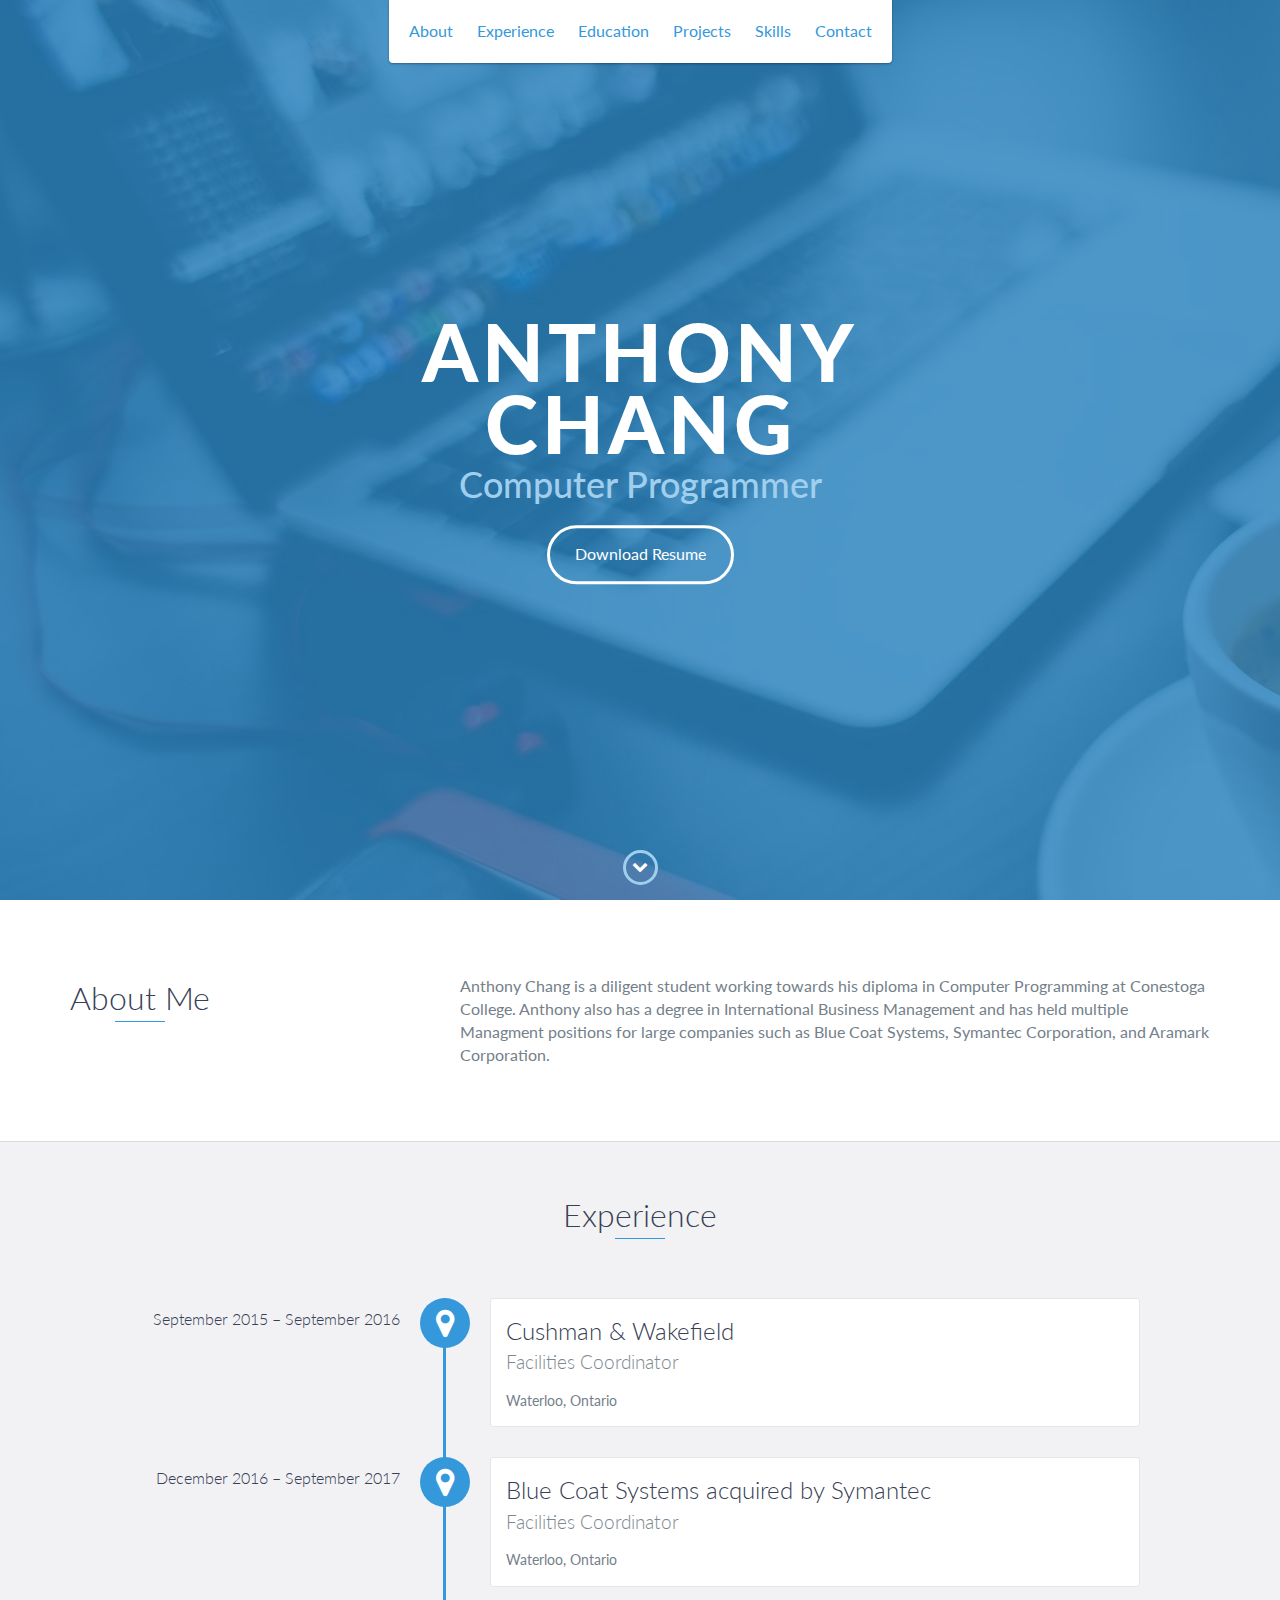
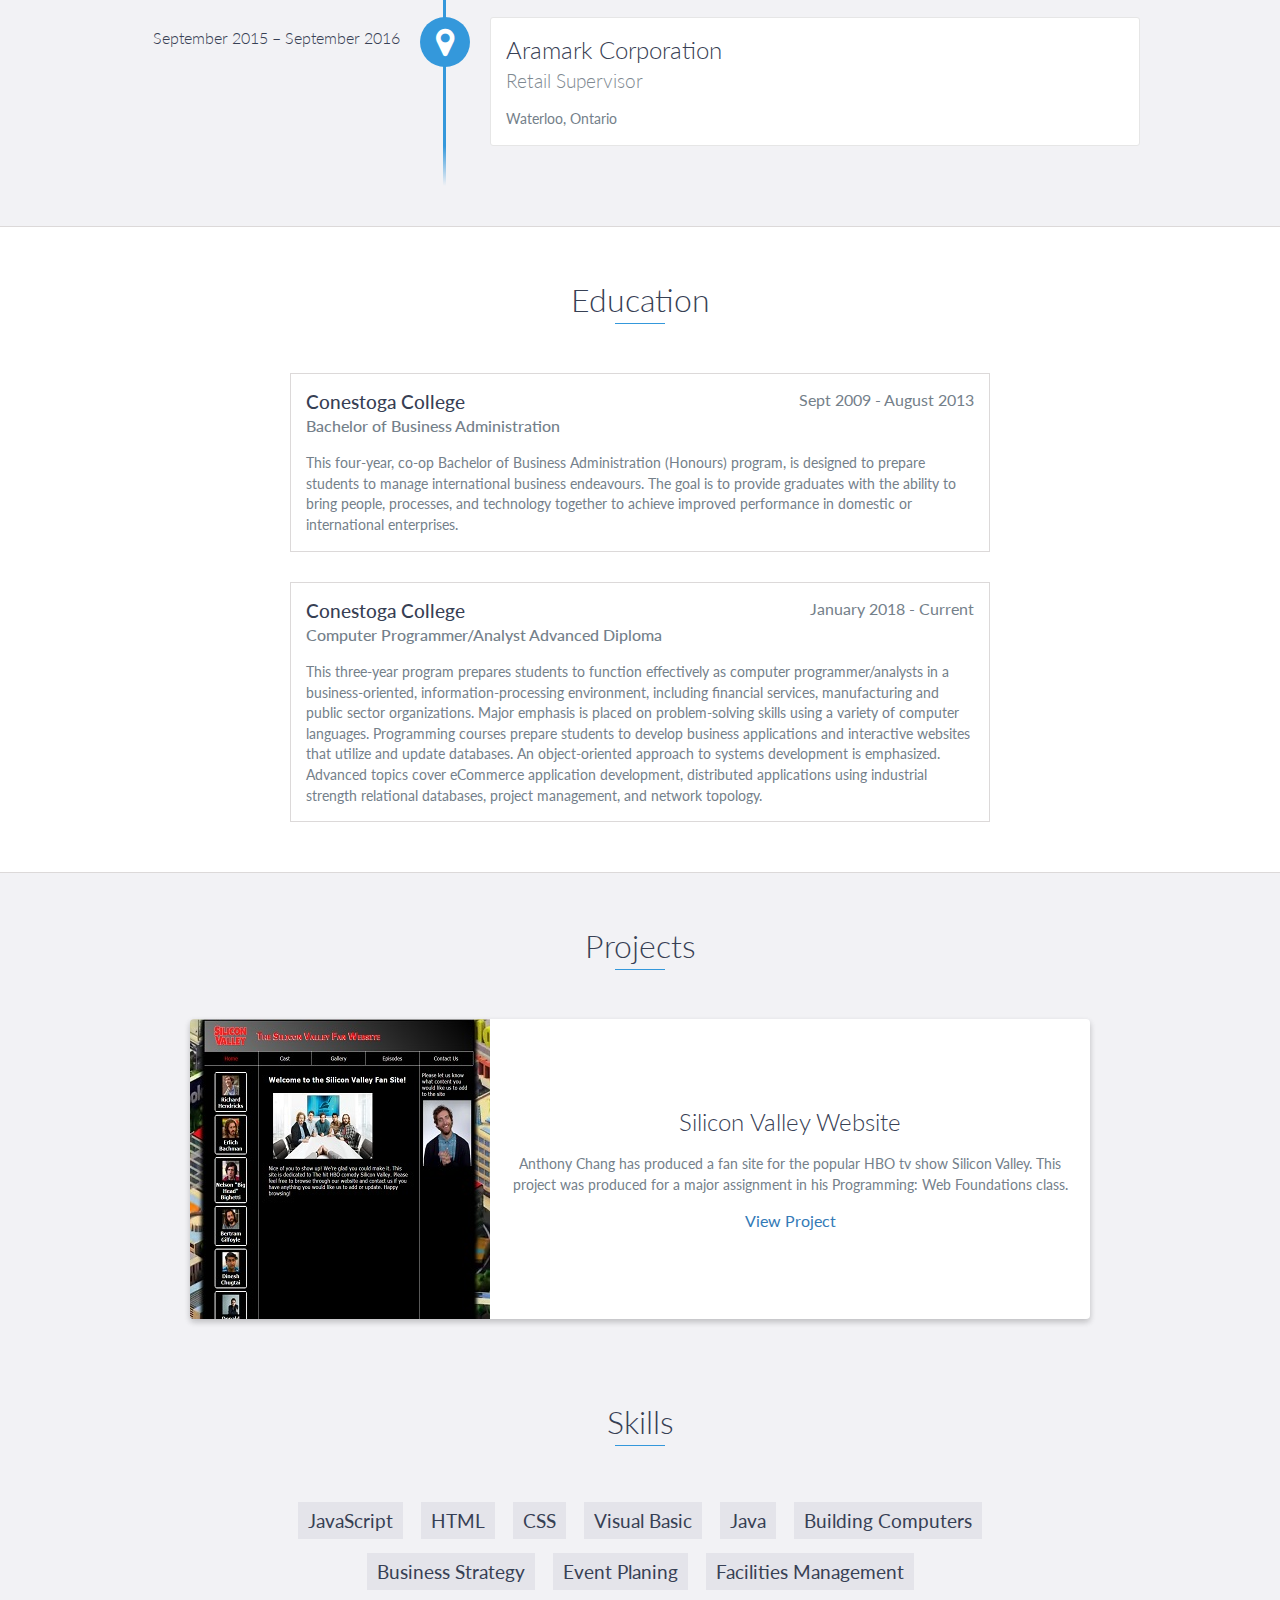
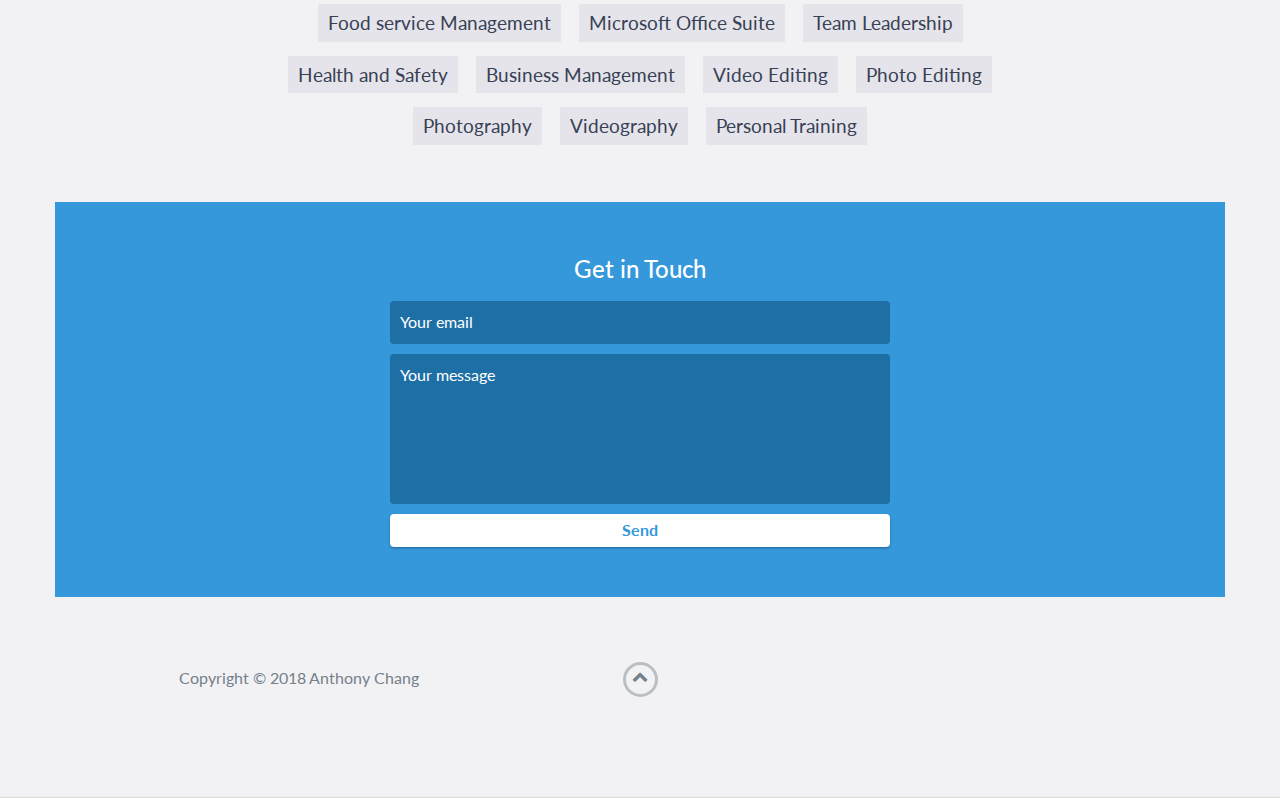
==== index.html @ 5339e697 "Update index.html" ====
<!DOCTYPE html>
<html class="no-js" lang="en">

<head>
    <meta charset="utf-8">
    <meta http-equiv="X-UA-Compatible" content="IE=edge">
    <meta name="viewport" content="width=device-width, initial-scale=1">
    <title>My Portfolio</title>
	<link rel="shortcut icon" href="favicon.ico" type="image/x-icon">
	<link rel="icon" href="favicon.ico" type="image/x-icon">
    <link href="https://fonts.googleapis.com/css?family=Lato:300,400,700,900" rel="stylesheet">
    <link rel="stylesheet" href="libs/font-awesome/css/font-awesome.min.css">
    <link href="css/bootstrap.min.css" rel="stylesheet">
    <link href="css/styles.css" rel="stylesheet">
</head>

<body>
    <div id="mobile-menu-open" class="shadow-large">
        <i class="fa fa-bars" aria-hidden="true"></i>
    </div>
    <!-- End #mobile-menu-toggle -->
    <header>
        <div id="mobile-menu-close">
            <span>Close</span> <i class="fa fa-times" aria-hidden="true"></i>
        </div>
        <ul id="menu" class="shadow">
            <li>
                <a href="#about">About</a>
            </li>
            <li>
                <a href="#experience">Experience</a>
            </li>
            <li>
                <a href="#education">Education</a>
            </li>
			<li>
                <a href="#projects">Projects</a>
            </li>
            <li>
                <a href="#skills">Skills</a>
            </li>
            <li>
                <a href="#contact">Contact</a>
            </li>
        </ul>
    </header>
    <!-- End header -->

    <div id="lead">
        <div id="lead-content">
            <h1>Anthony Chang</h1>
            <h2>Computer Programmer</h2>
            <a href="AnthonyChangResume.docx" class="btn-rounded-white">Download Resume</a>
        </div>
        <!-- End #lead-content -->

        <div id="lead-overlay"></div>

        <div id="lead-down">
            <span>
                <i class="fa fa-chevron-down" aria-hidden="true"></i>
            </span>
        </div>
        <!-- End #lead-down -->
    </div>
    <!-- End #lead -->

    <div id="about">
        <div class="container">
            <div class="row">
                <div class="col-md-4">
                    <h2 class="heading">About Me</h2>
                </div>
                <div class="col-md-8">
                    <p>
                        Anthony Chang is a diligent student working towards his diploma in Computer Programming at Conestoga College.  
						Anthony also has a degree in International Business Management and has held multiple Managment positions for large companies such as Blue Coat Systems, Symantec Corporation, and Aramark Corporation.
                    </p>
                </div>
            </div>
        </div>
    </div>
    <!-- End #about -->

    <div id="experience" class="background-alt">
        <h2 class="heading">Experience</h2>
        <div id="experience-timeline">
            <div data-date="September 2015 – September 2016">
                <h3>Cushman &amp; Wakefield</h3>
                <h4>Facilities Coordinator</h4>
                <p>
					Waterloo, Ontario                
				</p>
            </div>

            <div data-date="December 2016 – September 2017">
                <h3>Blue Coat Systems acquired by Symantec</h3>
                <h4>Facilities Coordinator</h4>
                <p>
                    Waterloo, Ontario
                </p>
            </div>

            <div data-date="September 2015 – September 2016">
                <h3>Aramark Corporation</h3>
                <h4>Retail Supervisor</h4>
                <p>
					Waterloo, Ontario
                </p>
            </div>
        </div>
    </div>
    <!-- End #experience -->

	
    <div id="education">
        <h2 class="heading">Education</h2>
        <div class="education-block">
            <h3>Conestoga College</h3>
            <span class="education-date">Sept 2009 - August 2013</span>
            <h4>Bachelor of Business Administration</h4>
            <p>
				This four-year, co-op Bachelor of Business Administration (Honours) program, is designed to prepare students to manage international business endeavours. The goal is to provide graduates with the ability to bring people, processes, and technology together to achieve improved performance in domestic or international enterprises.
            </p>
        </div>
        <!-- End .education-block -->

        <div class="education-block">
            <h3>Conestoga College</h3>
            <span class="education-date">January 2018 - Current</span>
            <h4>Computer Programmer/Analyst Advanced Diploma</h4>
            <p>
				This three-year program prepares students to function effectively as computer programmer/analysts in a business-oriented, information-processing environment, including financial services, manufacturing and public sector organizations. Major emphasis is placed on problem-solving skills using a variety of computer languages. Programming courses prepare students to develop business applications and interactive websites that utilize and update databases. An object-oriented approach to systems development is emphasized. Advanced topics cover eCommerce application development, distributed applications using industrial strength relational databases, project management, and network topology.
            </p>
        </div>
        <!-- End .education-block -->
    </div>
    <!-- End #education -->
	
	<div id="projects" class="background-alt">
	<h2 class="heading">Projects</h2>
	<div class="container">
		<div class="row">
			<div class="project shadow-large">
				<div class="project-image">
					<img src="images/project.jpg" />
				</div>
				<!-- End .project-image -->
				<div class="project-info">
					<h3>Silicon Valley Website</h3>
					<p>
						Anthony Chang has produced a fan site for the popular HBO tv show Silicon Valley. This project was produced for a major assignment in his Programming: Web Foundations class.
					</p>
					<a href="anthonyChangA2/index.html">View Project</a>
				</div>
				<!-- End .project-info -->
			</div>
			<!-- End .project -->


    <div id="skills">
        <h2 class="heading">Skills</h2>
        <ul>
            <li>JavaScript</li>
            <li>HTML</li>
            <li>CSS</li>
            <li>Visual Basic</li>
            <li>Java</li>
            <li>Building Computers</li>
			<li>Business Strategy</li>
			<li>Event Planing</li>
			<li>Facilities Management</li>
			<li>Food service Management</li>
			<li>Microsoft Office Suite</li>
			<li>Team Leadership</li>
			<li>Health and Safety</li>
			<li>Business Management</li>
			<li>Video Editing</li>
			<li>Photo Editing</li>
			<li>Photography</li>
			<li>Videography</li>
			<li>Personal Training</li>
        </ul>
    </div>
    <!-- End #skills -->

    <div id="contact">
        <h2>Get in Touch</h2>
        <div id="contact-form">
            <form method="POST" action="mailto:Mr.Anthony.Chang@gmail.com">
                <input type="hidden" name="_subject" value="Contact request from personal website" />
                <input type="email" name="_replyto" placeholder="Your email" required>
                <textarea name="message" placeholder="Your message" required></textarea>
                <button type="submit">Send</button>
            </form>
        </div>
        <!-- End #contact-form -->
    </div>
    <!-- End #contact -->

    <footer>
        <div class="container">
            <div class="row">
                <div class="col-sm-5 copyright">
                    <p>
                        Copyright &copy; 2018 Anthony Chang
                    </p>
                </div>
                <div class="col-sm-2 top">
                    <span id="to-top">
                        <i class="fa fa-chevron-up" aria-hidden="true"></i>
                    </span>
                </div>
            </div>
        </div>
    </footer>
    <!-- End footer -->

    <script src="https://ajax.googleapis.com/ajax/libs/jquery/1.12.4/jquery.min.js"></script>
    <script src="js/scripts.min.js"></script>
</body>

</html>
---- css/styles.css ----
/*!
    Title: Dev Portfolio Template
    Version: 1.2.1
    Last Change: 08/28/2017
    Author: Ryan Fitzgerald
    Repo: https://github.com/RyanFitzgerald/devportfolio-template
    Issues: https://github.com/RyanFitzgerald/devportfolio-template/issues

    Description: This file contains all the styles associated with the page
    that don't come from third party libraries. This file gets compiled using
    Gulp and send to the /css folder which is then loaded on the page.
*/body{font-family:'Lato', sans-serif;font-size:16px}body.active{overflow:hidden;z-index:-1}.no-js #experience-timeline>div{background:#fff;padding:10px;margin-bottom:10px;border:1px solid #dcd9d9}.no-js #experience-timeline>div h3{font-size:1.5em;font-weight:300;color:#374054;display:inline-block;margin:0}.no-js #experience-timeline>div h4{font-size:1.2em;font-weight:300;color:#7e8890;margin:0 0 15px 0}.no-js #experience-timeline>div p{color:#74808a;font-size:0.9em;margin:0}.no-js #experience-timeline:before,.no-js #experience-timeline:after{content:none}@keyframes dropHeader{0%{transform:translateY(-100%)}100%{transform:translateY(0)}}header{position:absolute;top:0;left:0;right:0;text-align:center;z-index:10;animation-name:dropHeader;animation-iteration-count:1;animation-timing-function:ease;animation-duration:0.75s}header ul{display:inline-block;background:#fff;text-align:center;padding:10px;margin:0;border-bottom-right-radius:4px;border-bottom-left-radius:4px}header li{display:inline-block}header a{display:block;color:#3498db;padding:10px}header a:hover{color:#217dbb;text-decoration:none;background:#eee;border-radius:4px}header a:focus{color:#3498db;text-decoration:none}header.active{display:block}header.sticky{position:fixed;z-index:999}#menu.active{display:block}#mobile-menu-open{display:none;cursor:pointer;position:fixed;right:15px;top:10px;color:#3498db;font-size:1.5em;z-index:20;padding:0 7px;border-radius:4px;background:#fff}#mobile-menu-close{display:none;text-align:right;width:100%;background:#fff;font-size:1.5em;padding-right:15px;padding-top:10px;cursor:pointer;color:#3498db}#mobile-menu-close span{font-size:0.5em;text-transform:uppercase}#mobile-menu-close i{vertical-align:middle}footer{padding:50px 0}.copyright{padding-top:20px}.copyright p{margin:0;color:#74808a}.top{text-align:center}.top span{cursor:pointer;display:block;margin:15px auto 0 auto;width:35px;height:35px;border-radius:50%;border:3px solid #b9bfc4;text-align:center}.top i{color:#74808a}.social{text-align:right}.social ul{margin:5px 0 0 0;padding:0}.social li{display:inline-block;font-size:1.25em;list-style:none}.social a{display:block;color:#74808a;padding:10px}.social a:hover{color:#3498db}.btn-rounded-white{display:inline-block;color:#fff;padding:15px 25px;border:3px solid #fff;border-radius:30px;transition:.5s ease all}.btn-rounded-white:hover{color:#3498db;background:#fff;text-decoration:none}.shadow{box-shadow:0 1px 3px rgba(0,0,0,0.12),0 1px 2px rgba(0,0,0,0.24)}.shadow-large{box-shadow:0 3px 6px rgba(0,0,0,0.08),0 3px 6px rgba(0,0,0,0.15)}.heading{position:relative;display:inline-block;font-size:2em;font-weight:300;margin:0 0 30px 0}.heading:after{position:absolute;content:'';top:100%;height:1px;width:50px;left:0;right:0;margin:0 auto;background:#3498db}.background-alt{background:#f2f2f5}#lead{position:relative;height:100vh;min-height:500px;max-height:1080px;background:url(../images/lead-bg.jpg);background-size:cover;padding:15px;overflow:hidden}#lead-content{position:absolute;z-index:10;top:50%;left:50%;transform:translate(-50%, -50%);text-align:center}#lead-content h1,#lead-content h2{margin:0}#lead-content h1{color:#fff;font-weight:900;font-size:5em;text-transform:uppercase;letter-spacing:0.05em;line-height:0.9em}#lead-content h2{color:#a0cfee;font-weight:500;font-size:2.25em;margin-bottom:15px}#lead-overlay{position:absolute;height:100%;width:100%;top:0;right:0;bottom:0;left:0;background:rgba(33,125,187,0.8);z-index:1}#lead-down{position:absolute;left:0;right:0;width:100%;text-align:center;z-index:10;bottom:15px;color:#fff}#lead-down span{cursor:pointer;display:block;margin:0 auto;width:35px;height:35px;border-radius:50%;border:3px solid #a0cfee;text-align:center}#lead-down i{animation:pulsate 1.5s ease;animation-iteration-count:infinite;padding-top:5px}@keyframes pulsate{0%{transform:scale(1, 1)}50%{transform:scale(1.2, 1.2)}100%{transform:scale(1, 1)}}#about{padding:75px 15px;border-bottom:1px solid #dcd9d9}#about h2{color:#374054}#about p{color:#74808a;margin:0}#experience{padding:50px 15px;text-align:center;border-bottom:1px solid #dcd9d9}#experience h2{color:#374054}#experience-timeline{margin:30px auto 0 auto;position:relative;max-width:1000px}#experience-timeline:before{position:absolute;content:'';top:0;bottom:0;left:303px;right:auto;height:100%;width:3px;background:#3498db;z-index:0}#experience-timeline:after{position:absolute;content:'';width:3px;height:40px;background:#3498db;background:linear-gradient(to bottom, #3498db, rgba(52,152,219,0));top:100%;left:303px}.vtimeline-content{margin-left:350px;background:#fff;border:1px solid #e6e6e6;padding:15px;border-radius:3px;text-align:left}.vtimeline-content h3{font-size:1.5em;font-weight:300;color:#374054;display:inline-block;margin:0}.vtimeline-content h4{font-size:1.2em;font-weight:300;color:#7e8890;margin:0 0 15px 0}.vtimeline-content p{color:#74808a;font-size:0.9em;margin:0}.vtimeline-point{position:relative;display:block;vertical-align:top;margin-bottom:30px}.vtimeline-icon{position:relative;color:#fff;width:50px;height:50px;background:#3498db;border-radius:50%;float:left;z-index:99;margin-left:280px}.vtimeline-icon i{display:block;font-size:2em;margin-top:10px}.vtimeline-date{width:260px;text-align:right;position:absolute;left:0;top:10px;font-weight:300;color:#374054}#education{padding:50px 15px 20px 15px;border-bottom:1px solid #dcd9d9;text-align:center}#education h2{color:#374054;margin-bottom:50px}.education-block{max-width:700px;margin:0 auto 30px auto;padding:15px;border:1px solid #dcd9d9;text-align:left}.education-block h3{font-weight:500;float:left;margin:0;color:#374054}.education-block span{color:#74808a;float:right}.education-block h4{color:#74808a;clear:both;font-weight:500;margin:0 0 15px 0}.education-block p,.education-block ul{margin:0;color:#74808a;font-size:0.9em}.education-block ul{padding:0 0 0 15px}#projects{padding:50px 15px;border-bottom:1px solid #dcd9d9;text-align:center}#projects h2{color:#374054;margin-bottom:50px}.project{position:relative;max-width:900px;margin:0 auto 30px auto;overflow:hidden;background:#fff;border-radius:4px}.project-image{float:left}.project-info{position:absolute;top:50%;transform:translateY(-50%);margin-left:300px;padding:15px}.project-info h3{font-size:1.5em;font-weight:300;color:#374054;margin:0 0 15px 0}.project-info p{color:#74808a;margin:0 0 15px 0;font-size:0.9em}.no-image .project-info{position:relative;margin:0;padding:30px 15px;transform:none}#more-projects{display:none}#skills{padding:50px 15px;text-align:center}#skills h2{color:#374054;margin-bottom:50px}#skills ul{display:block;margin:0 auto;padding:0;max-width:800px}#skills li{display:inline-block;margin:7px;padding:5px 10px;color:#374054;background:#e4e4ea;list-style:none;cursor:default;font-size:1.2em}#contact{padding:50px 15px;background:#3498db;text-align:center}#contact h2{margin:0 0 15px 0;color:#fff;font-weight:500}#contact-form{max-width:500px;margin:0 auto}#contact-form input,#contact-form textarea{display:block;width:100%;padding:10px;border-radius:4px;border:none;margin-bottom:10px;background:#1d6fa5;color:#fff;transition:.5s ease all}#contact-form input::-webkit-input-placeholder,#contact-form textarea::-webkit-input-placeholder{color:#fff}#contact-form input:-moz-placeholder,#contact-form textarea:-moz-placeholder{color:#fff;opacity:1}#contact-form input::-moz-placeholder,#contact-form textarea::-moz-placeholder{color:#fff;opacity:1}#contact-form input:-ms-input-placeholder,#contact-form textarea:-ms-input-placeholder{color:#fff}#contact-form input:focus,#contact-form textarea:focus{outline:none;background:#16527a}#contact-form textarea{height:150px;resize:none}#contact-form button{display:block;width:100%;background:#fff;border-radius:4px;padding:5px 10px;border:none;color:#3498db;font-weight:700;box-shadow:0 1px 3px rgba(0,0,0,0.12),0 1px 2px rgba(0,0,0,0.24);transition:.5s ease all}#contact-form button:hover{box-shadow:0 10px 20px rgba(0,0,0,0.19),0 6px 6px rgba(0,0,0,0.23)}.optional-section{padding:50px 15px;text-align:center;border-top:1px solid #dcd9d9}.optional-section h2{color:#374054}.optional-section-block{max-width:700px;margin:0 auto 30px auto;padding:15px;border:1px solid #dcd9d9;background:#fff;text-align:left}.optional-section-block h3{font-weight:500;margin:0 0 15px 0;color:#374054}.optional-section-block h4{color:#74808a;clear:both;font-weight:500;margin:0 0 15px 0}.optional-section-block p,.optional-section-block ul{margin:0 0 15px 0;color:#74808a;font-size:0.9em}.optional-section-block ul{padding:0 0 0 15px}@media only screen and (max-width: 750px){#experience-timeline:before,#experience-timeline:after{left:23px}.vtimeline-date{width:auto;text-align:left;position:relative;margin-bottom:15px;display:block;margin-left:70px}.vtimeline-icon{margin-left:0}.vtimeline-content{margin-left:70px}}@media only screen and (max-width: 992px){#lead{height:auto;min-height:auto;max-height:auto;padding:100px 15px}#lead-content{position:relative;transform:none;left:auto;top:auto}#lead-content h1{font-size:3em}#lead-content h2{font-size:1.75em}#about{text-align:center}#about p{text-align:left}}@media only screen and (max-width: 768px){header{position:fixed;display:none;z-index:999;animation:none;bottom:0;height:100%}#mobile-menu-open,#mobile-menu-close{display:block}#menu{height:100%;overflow-y:auto;box-shadow:none;border-radius:0;width:100%}#menu li{display:block;margin-bottom:10px}#lead-content h1{font-size:2em}#lead-content h2{font-size:1.3em}#lead-content a{padding:10px 20px}#lead-down{display:none}.education-block h3,.education-block span{float:none}.project-image{display:none}.project-info{position:relative;margin:0;padding:30px 15px;top:auto;transform:none}footer{text-align:center}.social{text-align:center}}@media only screen and (max-width: 480px){#lead-content h1{font-size:1.5em}#lead-content h2{font-size:1em}#lead-content a{font-size:0.9em;padding:5px 10px}}
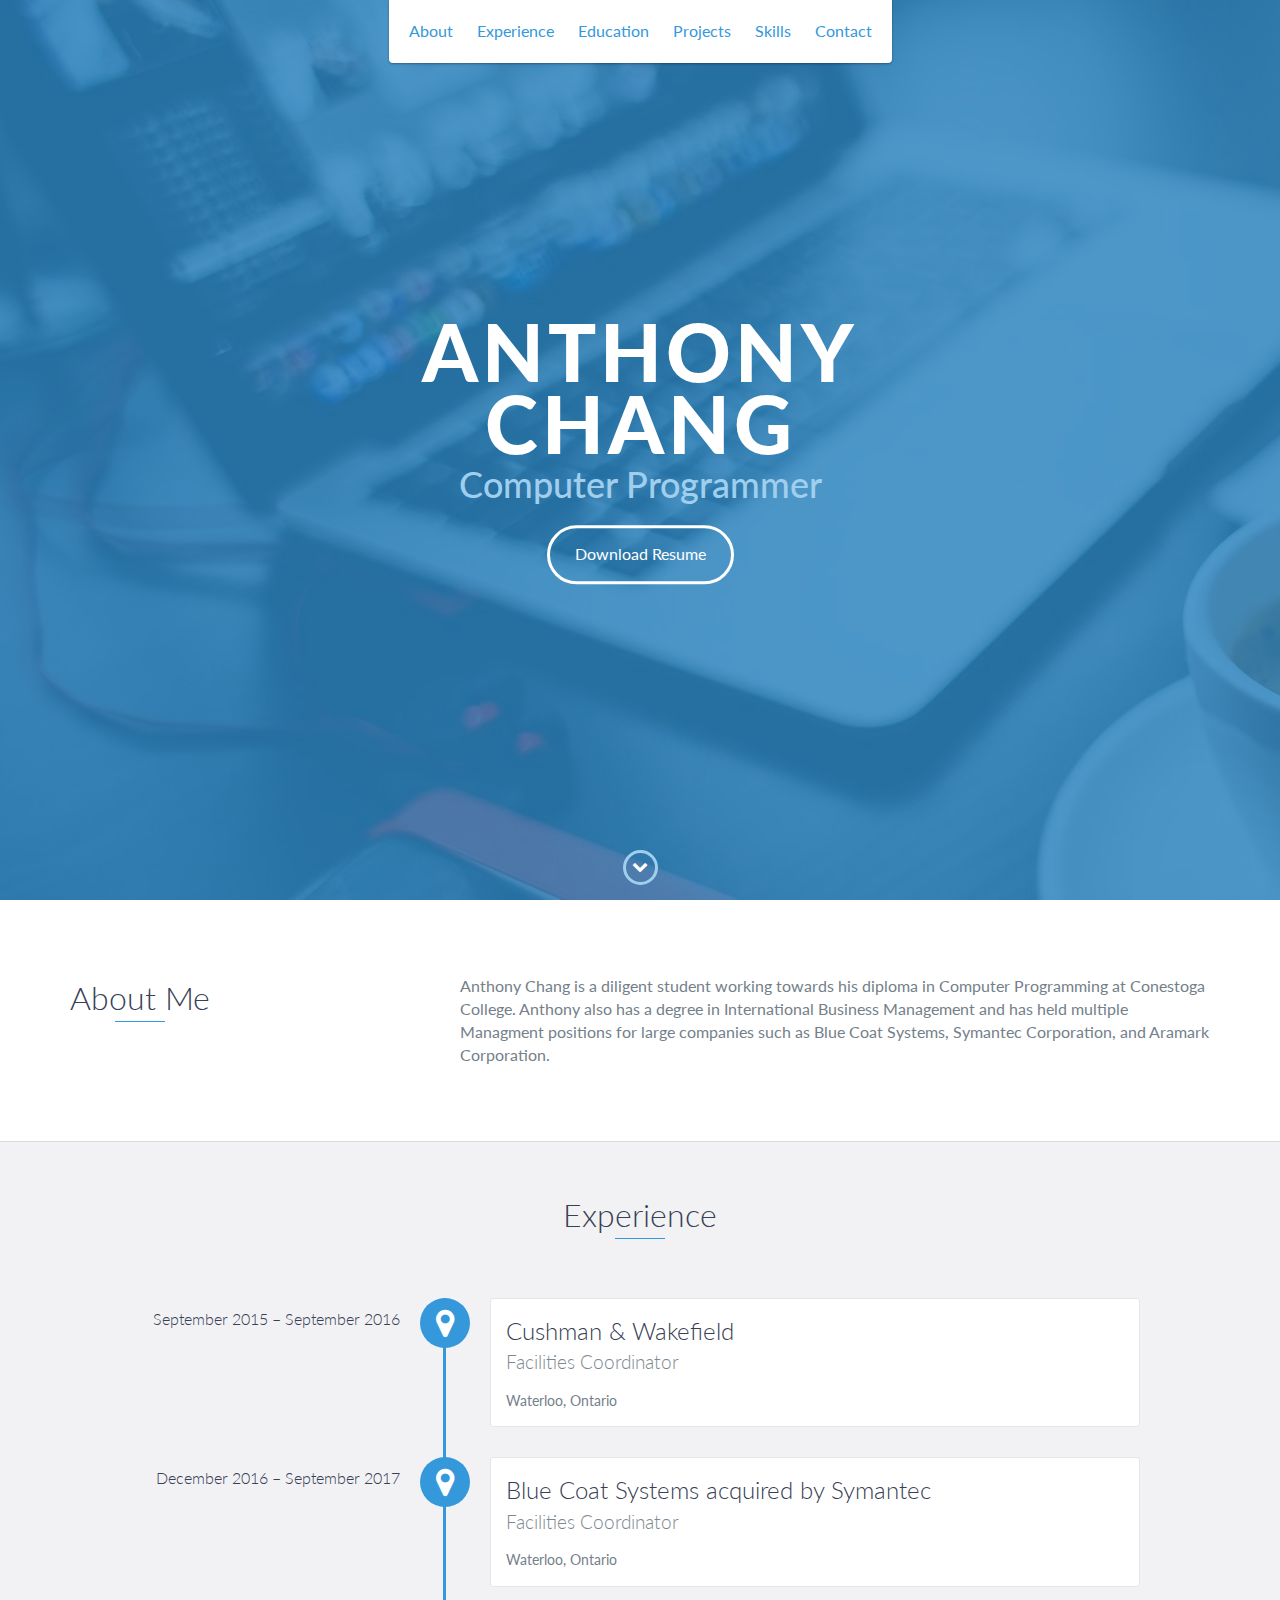
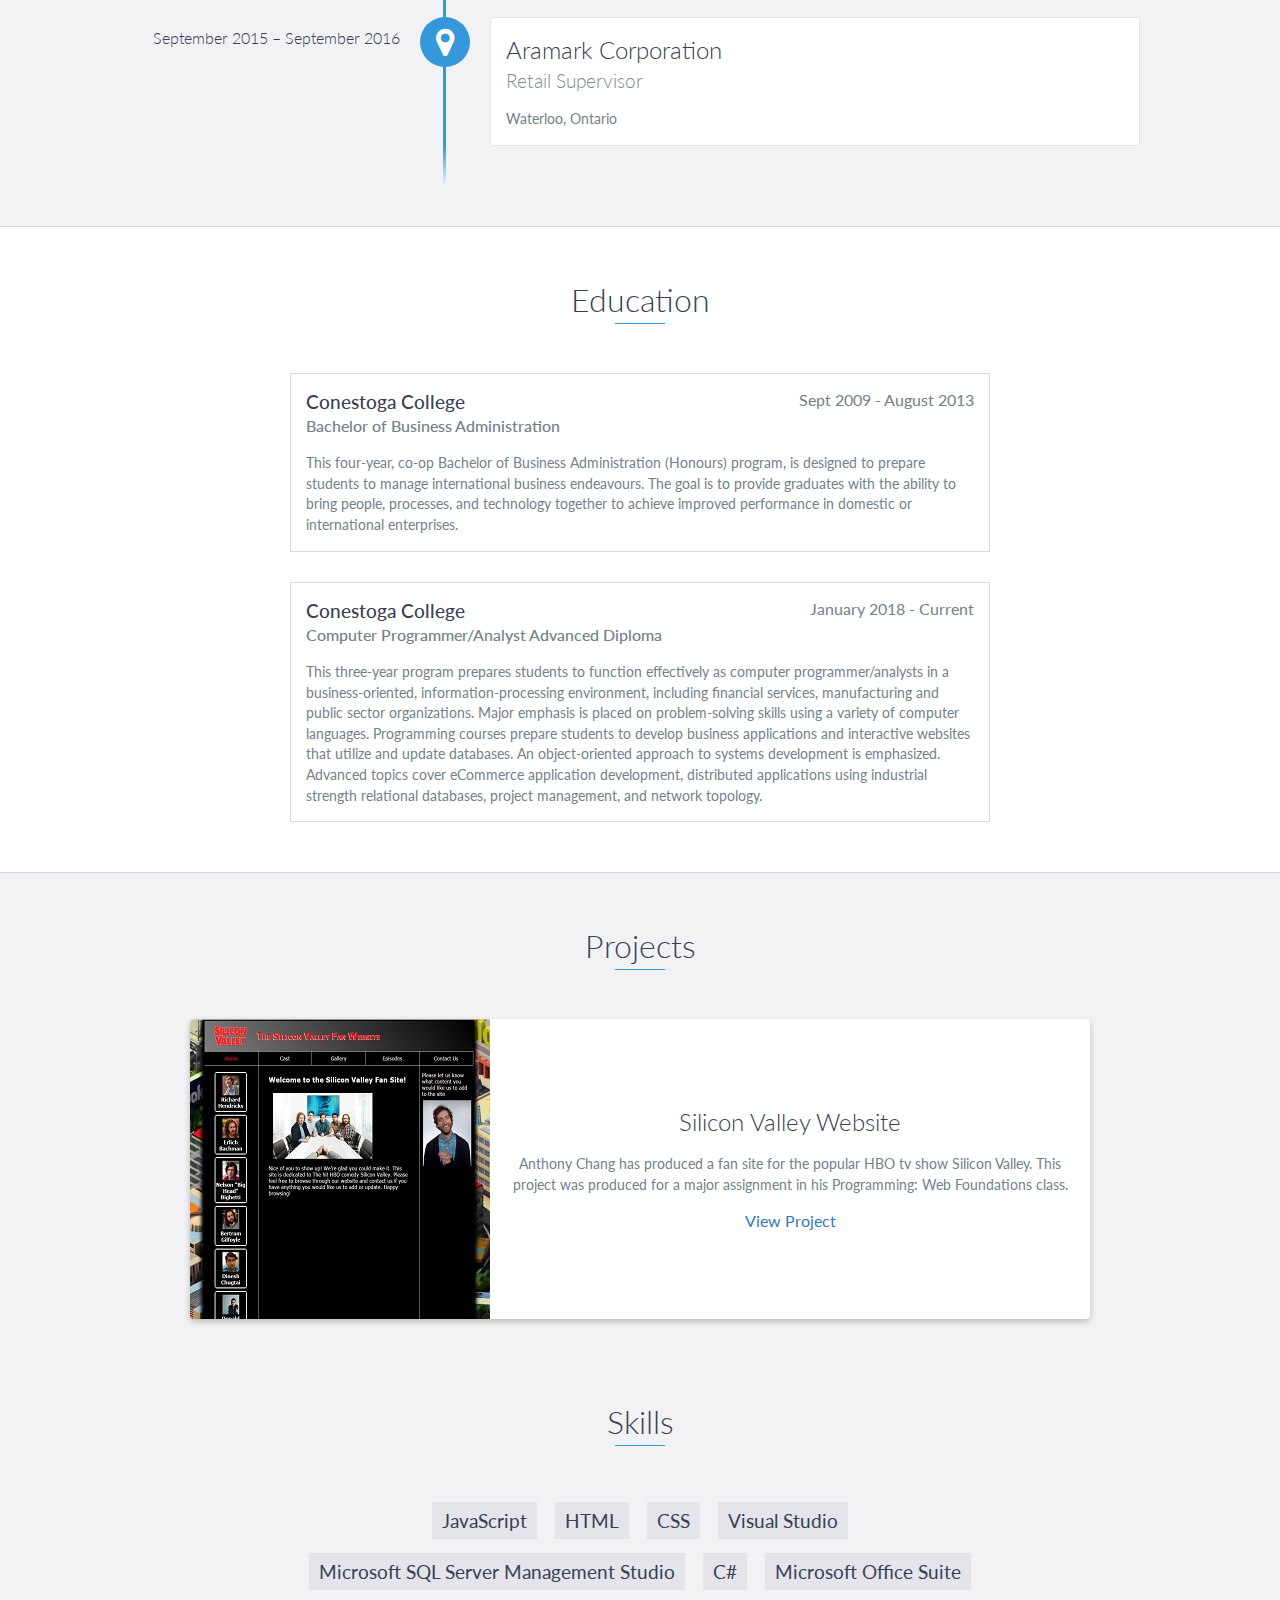
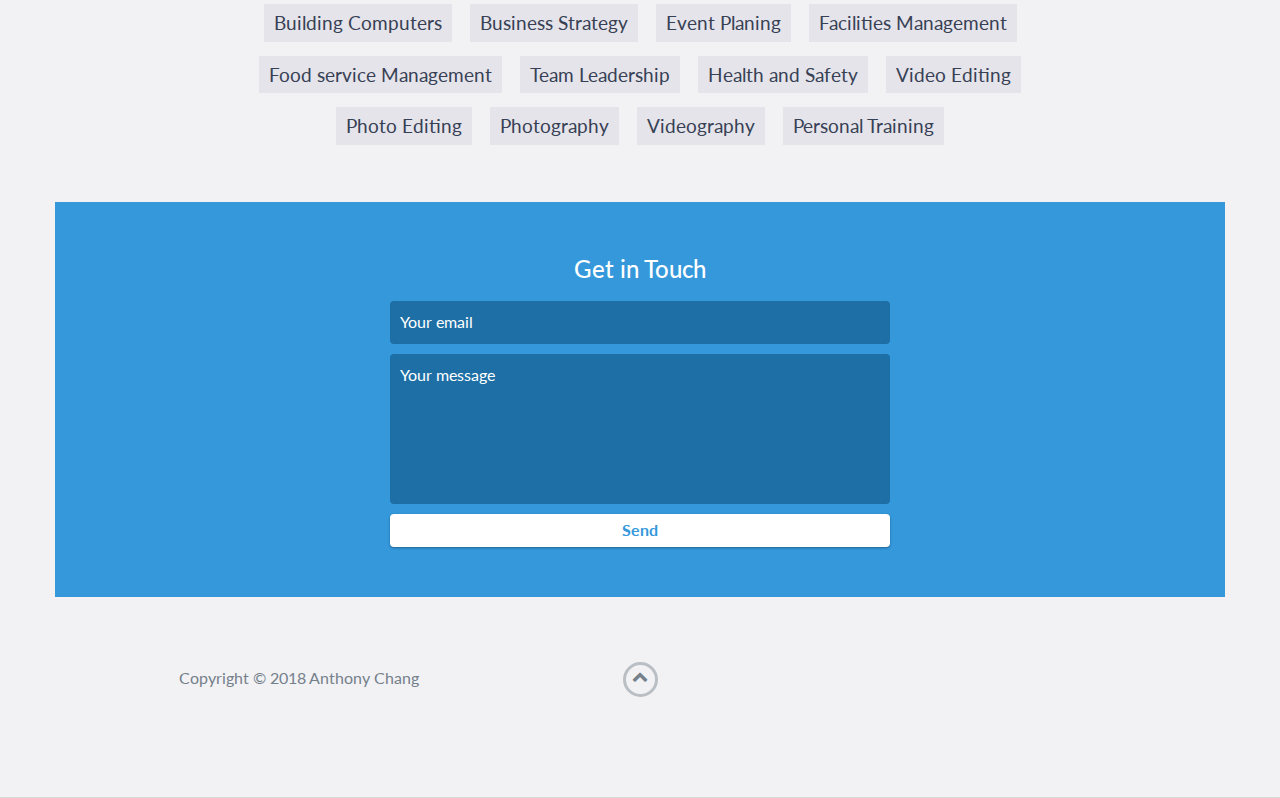
==== commit f4ac57c4: "Update index.html" ====
--- a/index.html
+++ b/index.html
@@ -161,25 +161,25 @@
     <div id="skills">
         <h2 class="heading">Skills</h2>
         <ul>
-            <li>JavaScript</li>
-            <li>HTML</li>
-            <li>CSS</li>
-            <li>Visual Basic</li>
-            <li>Java</li>
-            <li>Building Computers</li>
-			<li>Business Strategy</li>
-			<li>Event Planing</li>
-			<li>Facilities Management</li>
-			<li>Food service Management</li>
-			<li>Microsoft Office Suite</li>
-			<li>Team Leadership</li>
-			<li>Health and Safety</li>
-			<li>Business Management</li>
-			<li>Video Editing</li>
-			<li>Photo Editing</li>
-			<li>Photography</li>
-			<li>Videography</li>
-			<li>Personal Training</li>
+		<li>JavaScript</li>
+		<li>HTML</li>
+		<li>CSS</li>
+		<li>Visual Studio</li>
+		<li>Microsoft SQL Server Management Studio</li>
+		<li>C#</li>
+		<li>Microsoft Office Suite</li>
+		<li>Building Computers</li>
+		<li>Business Strategy</li>
+		<li>Event Planing</li>
+		<li>Facilities Management</li>
+		<li>Food service Management</li>
+		<li>Team Leadership</li>
+		<li>Health and Safety</li>
+		<li>Video Editing</li>
+		<li>Photo Editing</li>
+		<li>Photography</li>
+		<li>Videography</li>
+		<li>Personal Training</li>
         </ul>
     </div>
     <!-- End #skills -->
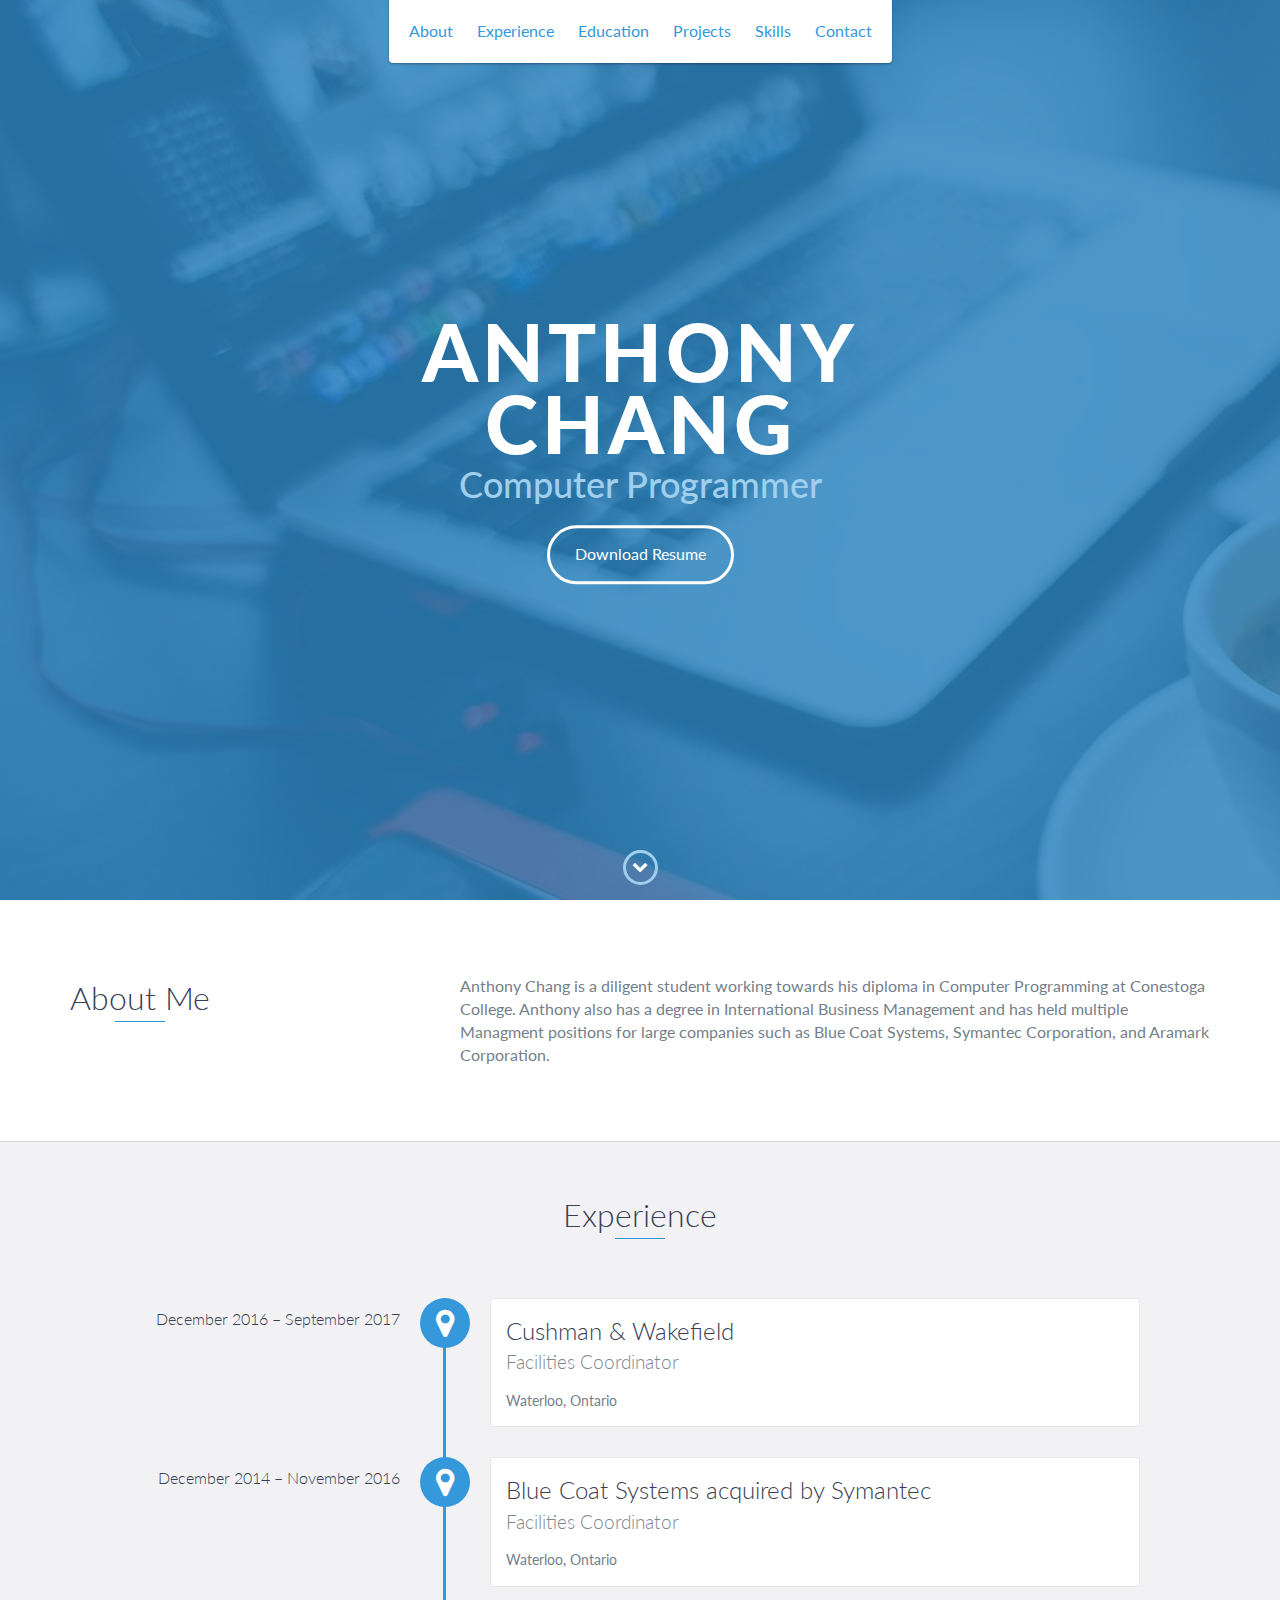
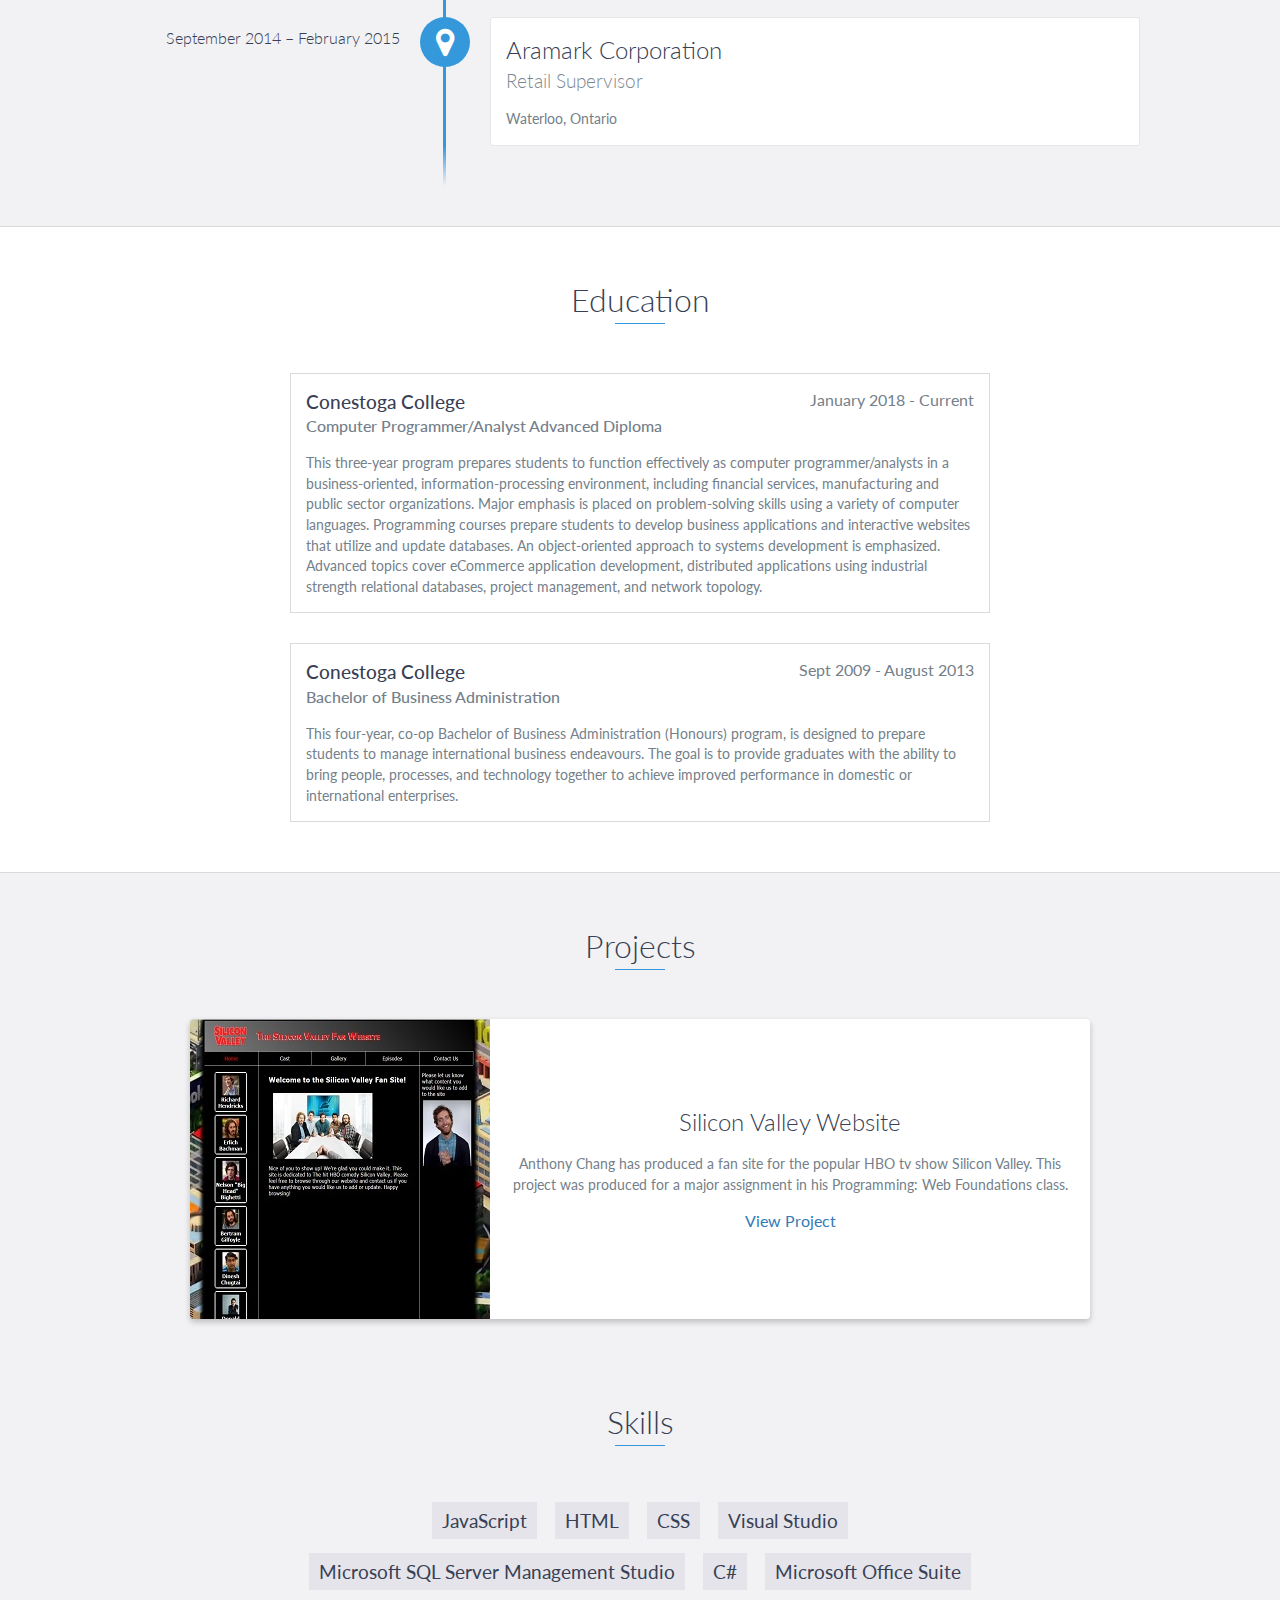
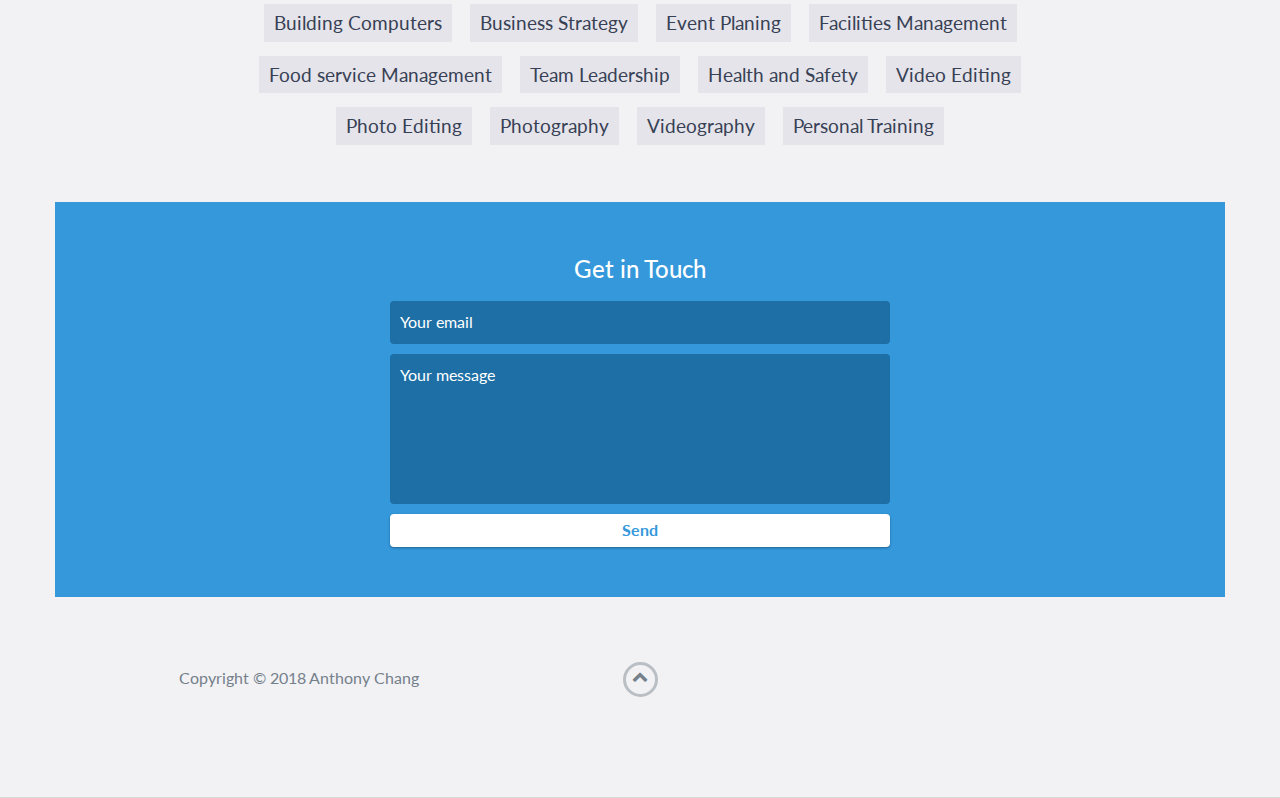
==== commit 97ac4607: "Update index.html" ====
--- a/index.html
+++ b/index.html
@@ -50,7 +50,7 @@
         <div id="lead-content">
             <h1>Anthony Chang</h1>
             <h2>Computer Programmer</h2>
-            <a href="AnthonyChangResume.docx" class="btn-rounded-white">Download Resume</a>
+            <a href="AnthonyChang.docx" class="btn-rounded-white">Download Resume</a>
         </div>
         <!-- End #lead-content -->
 
@@ -85,7 +85,7 @@
     <div id="experience" class="background-alt">
         <h2 class="heading">Experience</h2>
         <div id="experience-timeline">
-            <div data-date="September 2015 – September 2016">
+            <div data-date="December 2016 – September 2017">
                 <h3>Cushman &amp; Wakefield</h3>
                 <h4>Facilities Coordinator</h4>
                 <p>
@@ -93,7 +93,7 @@
 				</p>
             </div>
 
-            <div data-date="December 2016 – September 2017">
+            <div data-date="December 2014 – November 2016">
                 <h3>Blue Coat Systems acquired by Symantec</h3>
                 <h4>Facilities Coordinator</h4>
                 <p>
@@ -101,7 +101,7 @@
                 </p>
             </div>
 
-            <div data-date="September 2015 – September 2016">
+            <div data-date="September 2014 – February 2015">
                 <h3>Aramark Corporation</h3>
                 <h4>Retail Supervisor</h4>
                 <p>
@@ -115,6 +115,15 @@
 	
     <div id="education">
         <h2 class="heading">Education</h2>
+	<div class="education-block">
+            <h3>Conestoga College</h3>
+            <span class="education-date">January 2018 - Current</span>
+            <h4>Computer Programmer/Analyst Advanced Diploma</h4>
+            <p>
+				This three-year program prepares students to function effectively as computer programmer/analysts in a business-oriented, information-processing environment, including financial services, manufacturing and public sector organizations. Major emphasis is placed on problem-solving skills using a variety of computer languages. Programming courses prepare students to develop business applications and interactive websites that utilize and update databases. An object-oriented approach to systems development is emphasized. Advanced topics cover eCommerce application development, distributed applications using industrial strength relational databases, project management, and network topology.
+            </p>
+        </div>
+        <!-- End .education-block -->
         <div class="education-block">
             <h3>Conestoga College</h3>
             <span class="education-date">Sept 2009 - August 2013</span>
@@ -124,16 +133,7 @@
             </p>
         </div>
         <!-- End .education-block -->
-
-        <div class="education-block">
-            <h3>Conestoga College</h3>
-            <span class="education-date">January 2018 - Current</span>
-            <h4>Computer Programmer/Analyst Advanced Diploma</h4>
-            <p>
-				This three-year program prepares students to function effectively as computer programmer/analysts in a business-oriented, information-processing environment, including financial services, manufacturing and public sector organizations. Major emphasis is placed on problem-solving skills using a variety of computer languages. Programming courses prepare students to develop business applications and interactive websites that utilize and update databases. An object-oriented approach to systems development is emphasized. Advanced topics cover eCommerce application development, distributed applications using industrial strength relational databases, project management, and network topology.
-            </p>
-        </div>
-        <!-- End .education-block -->
+	    
     </div>
     <!-- End #education -->
 	
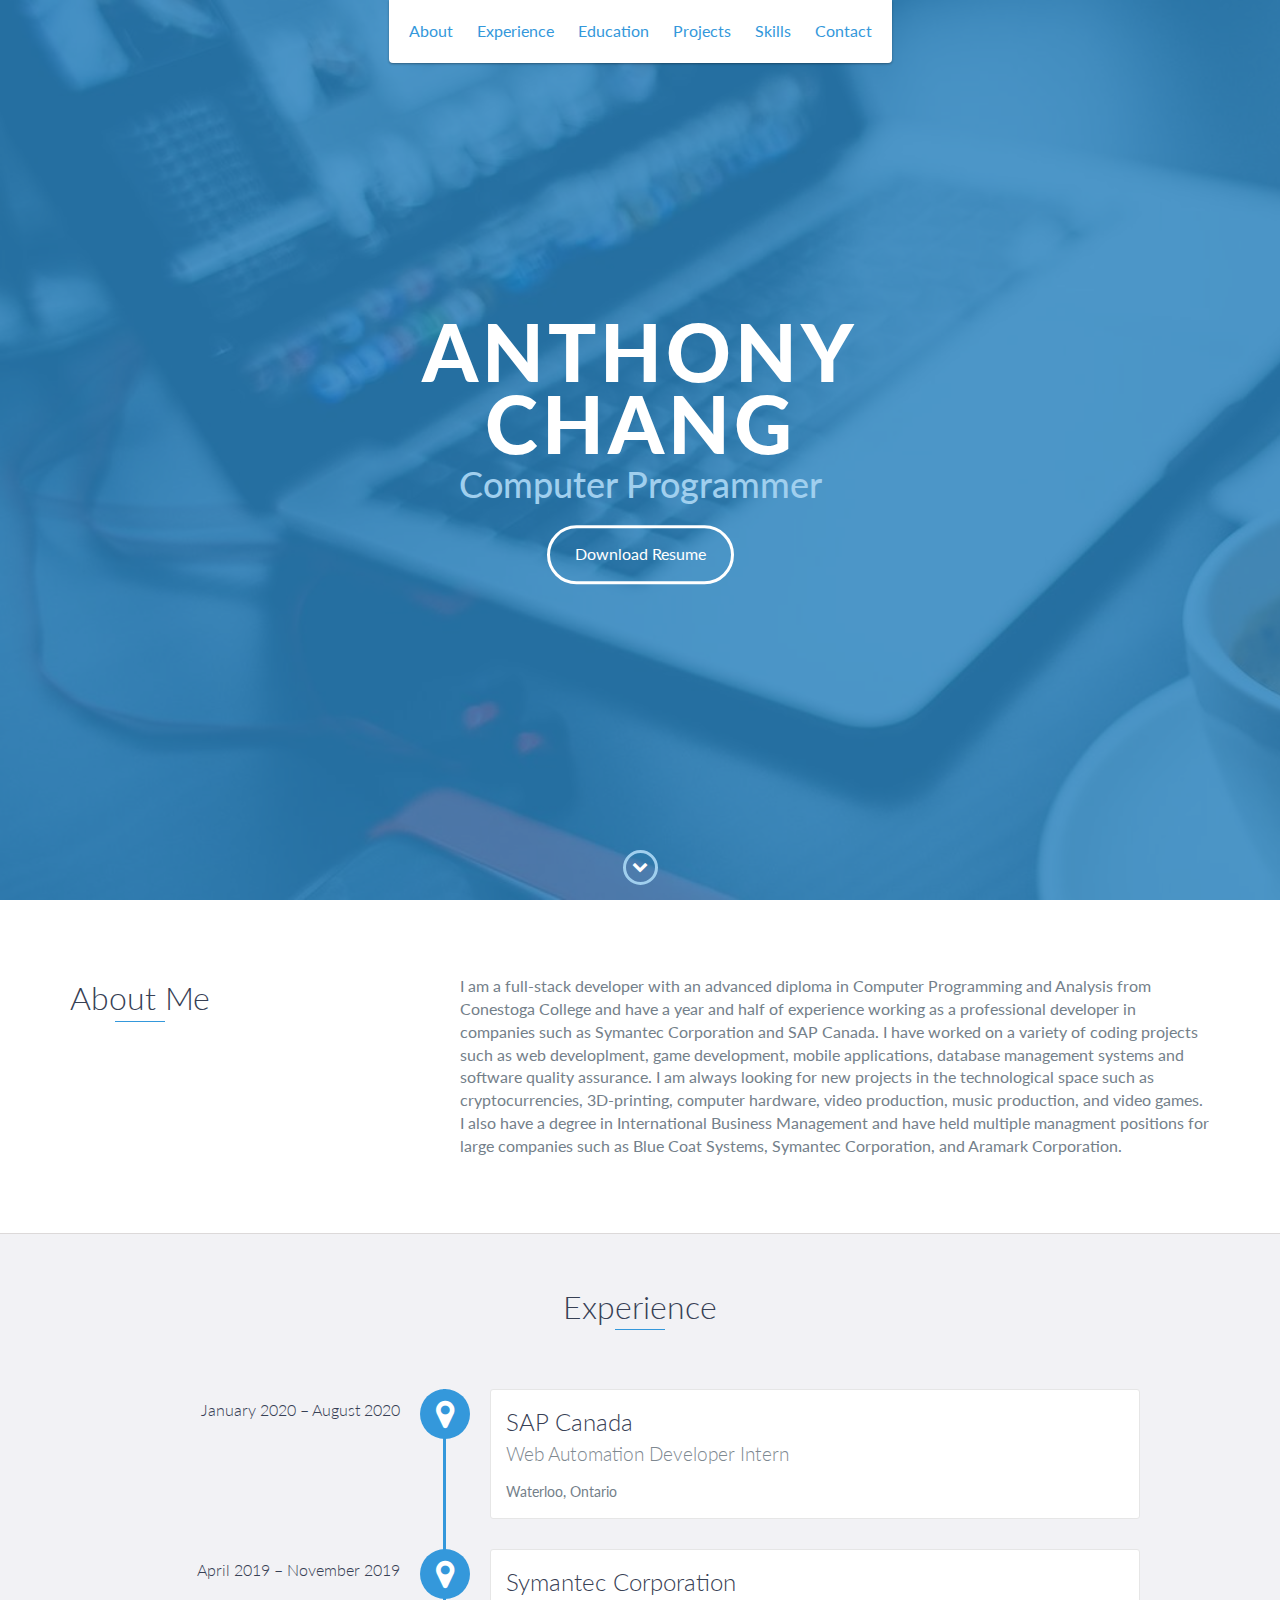
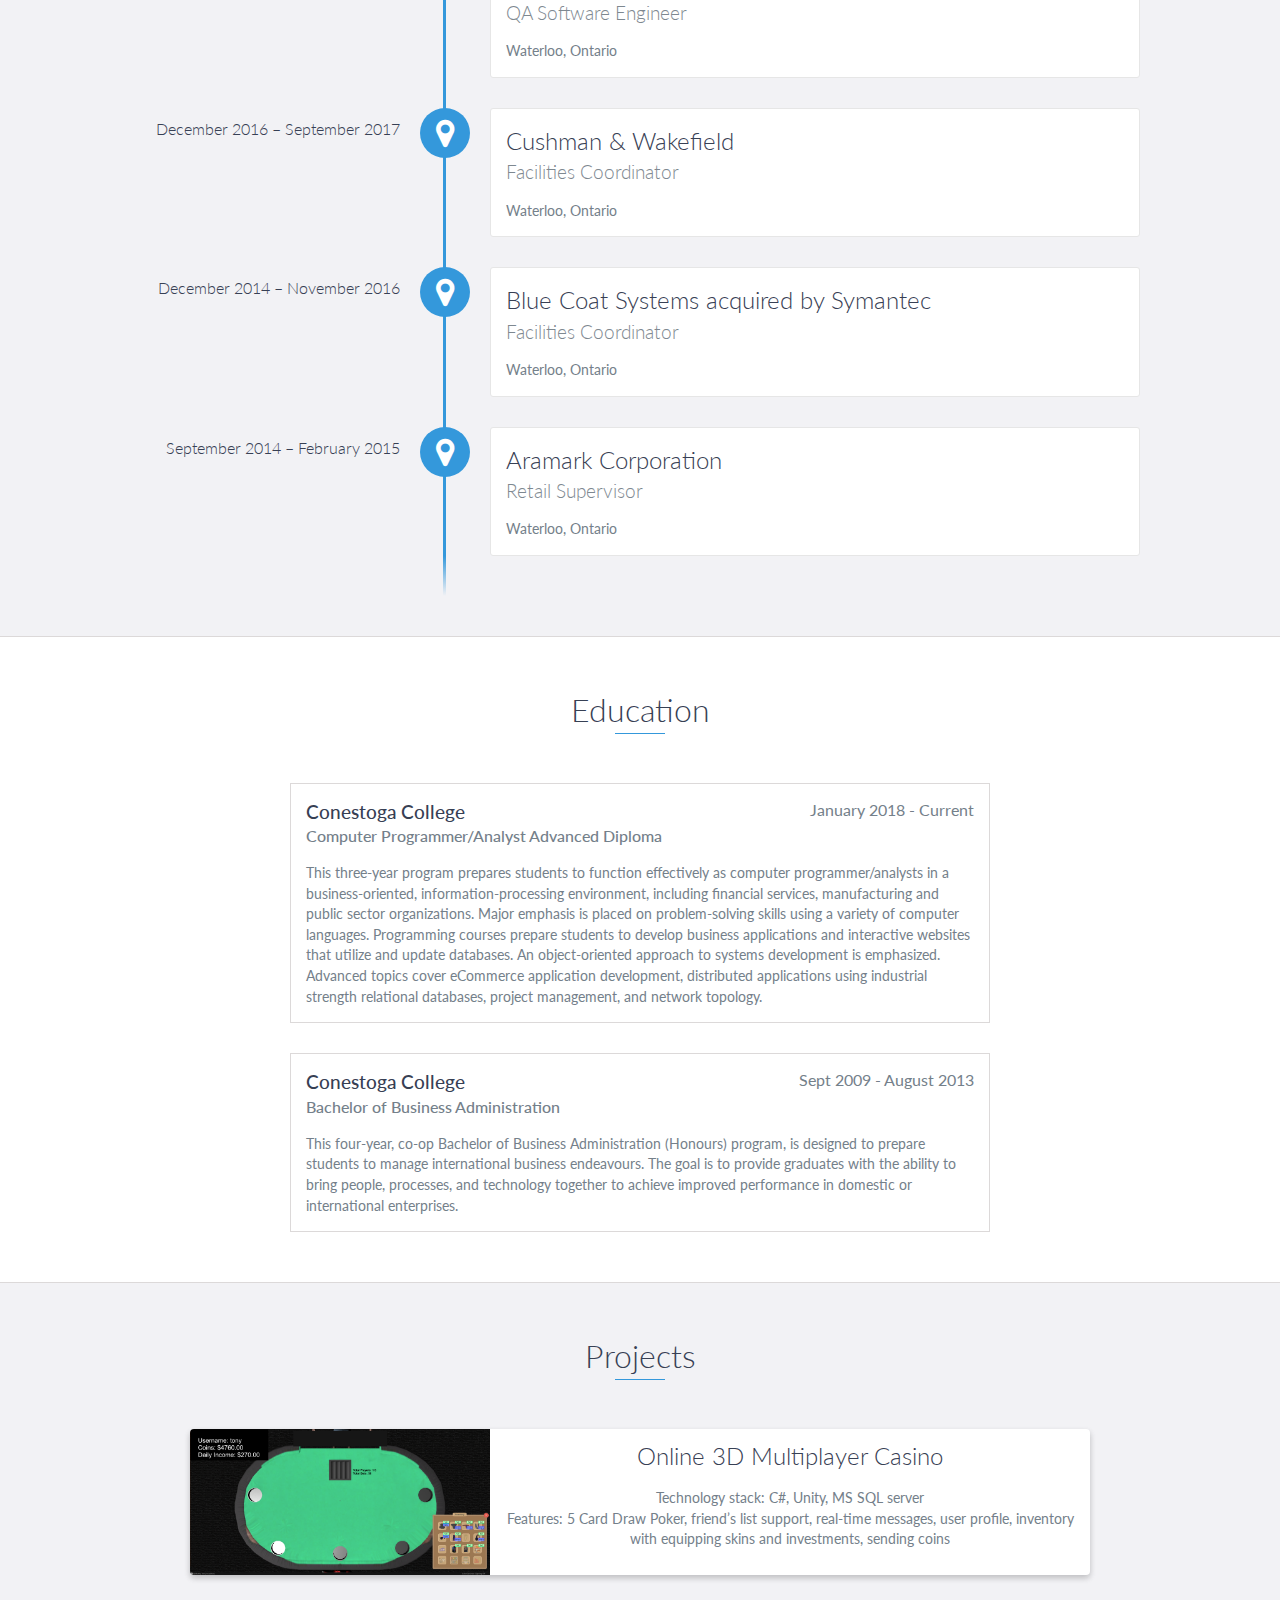
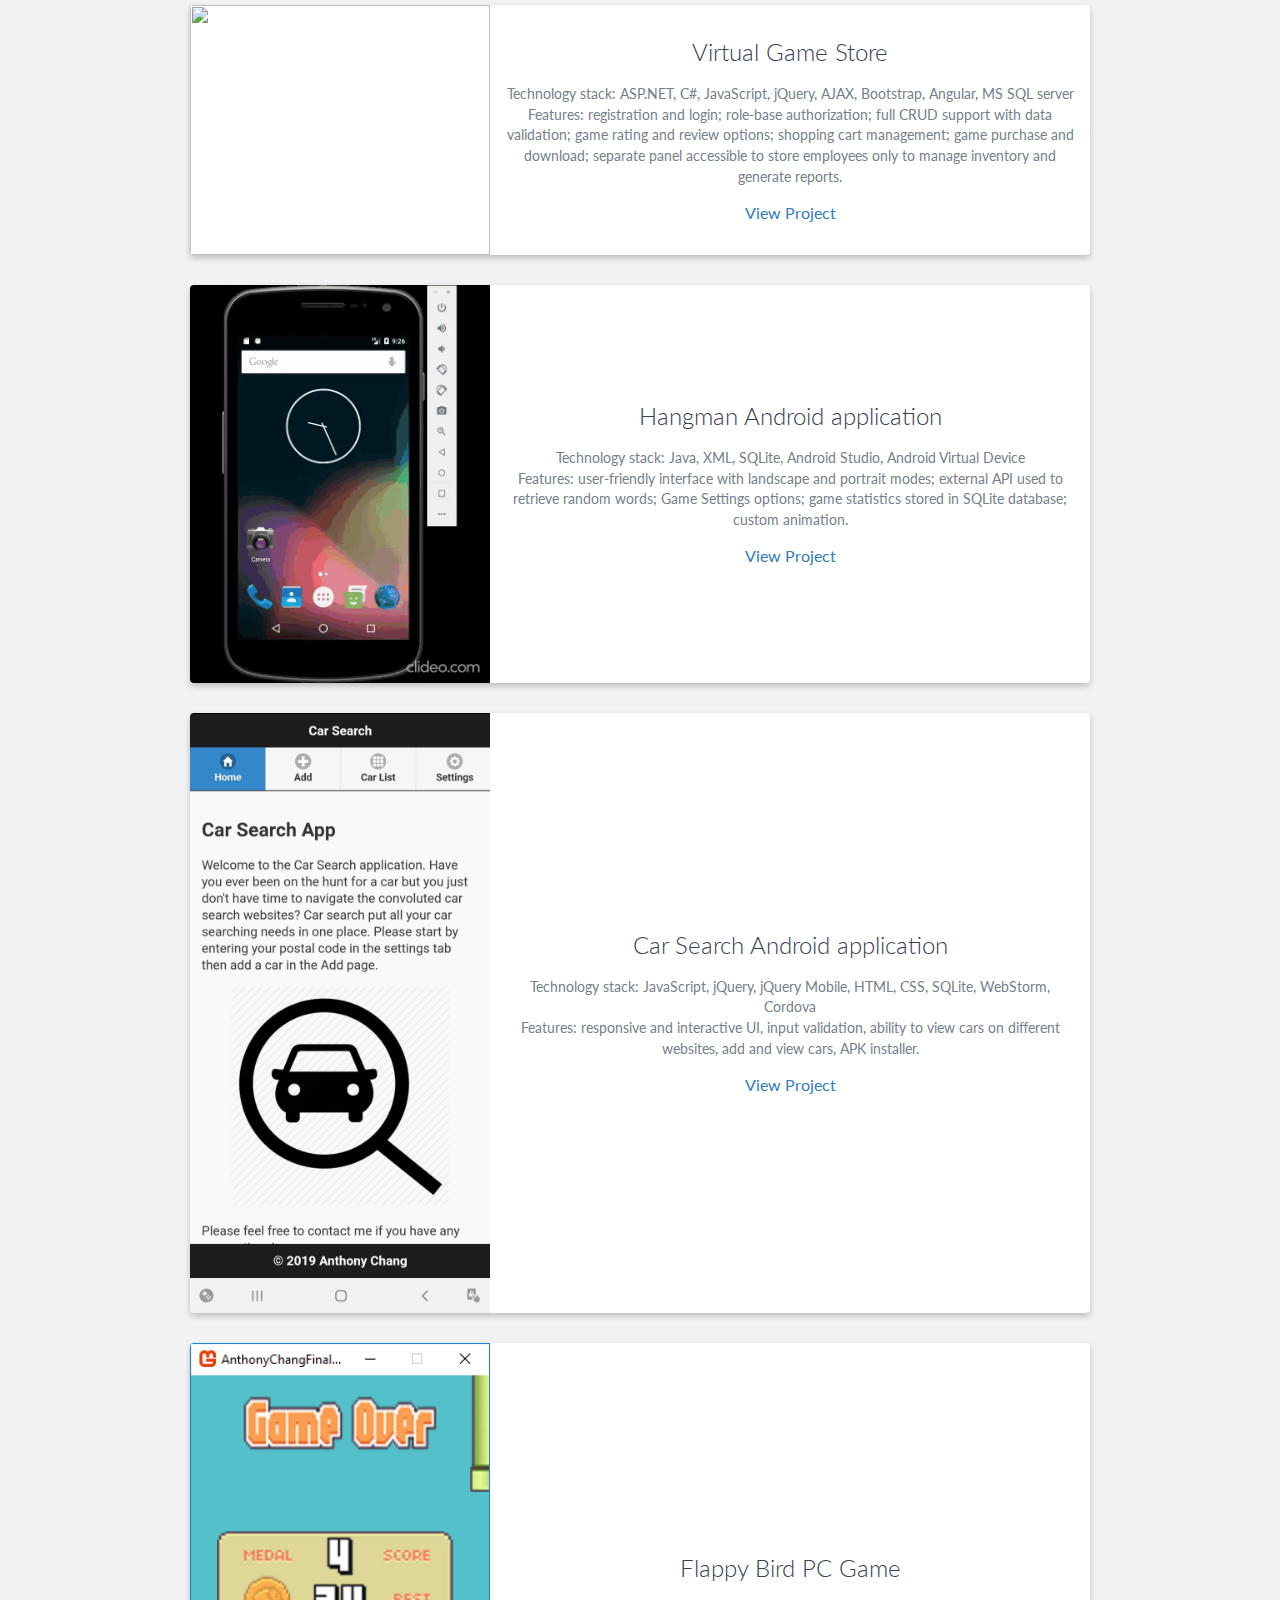
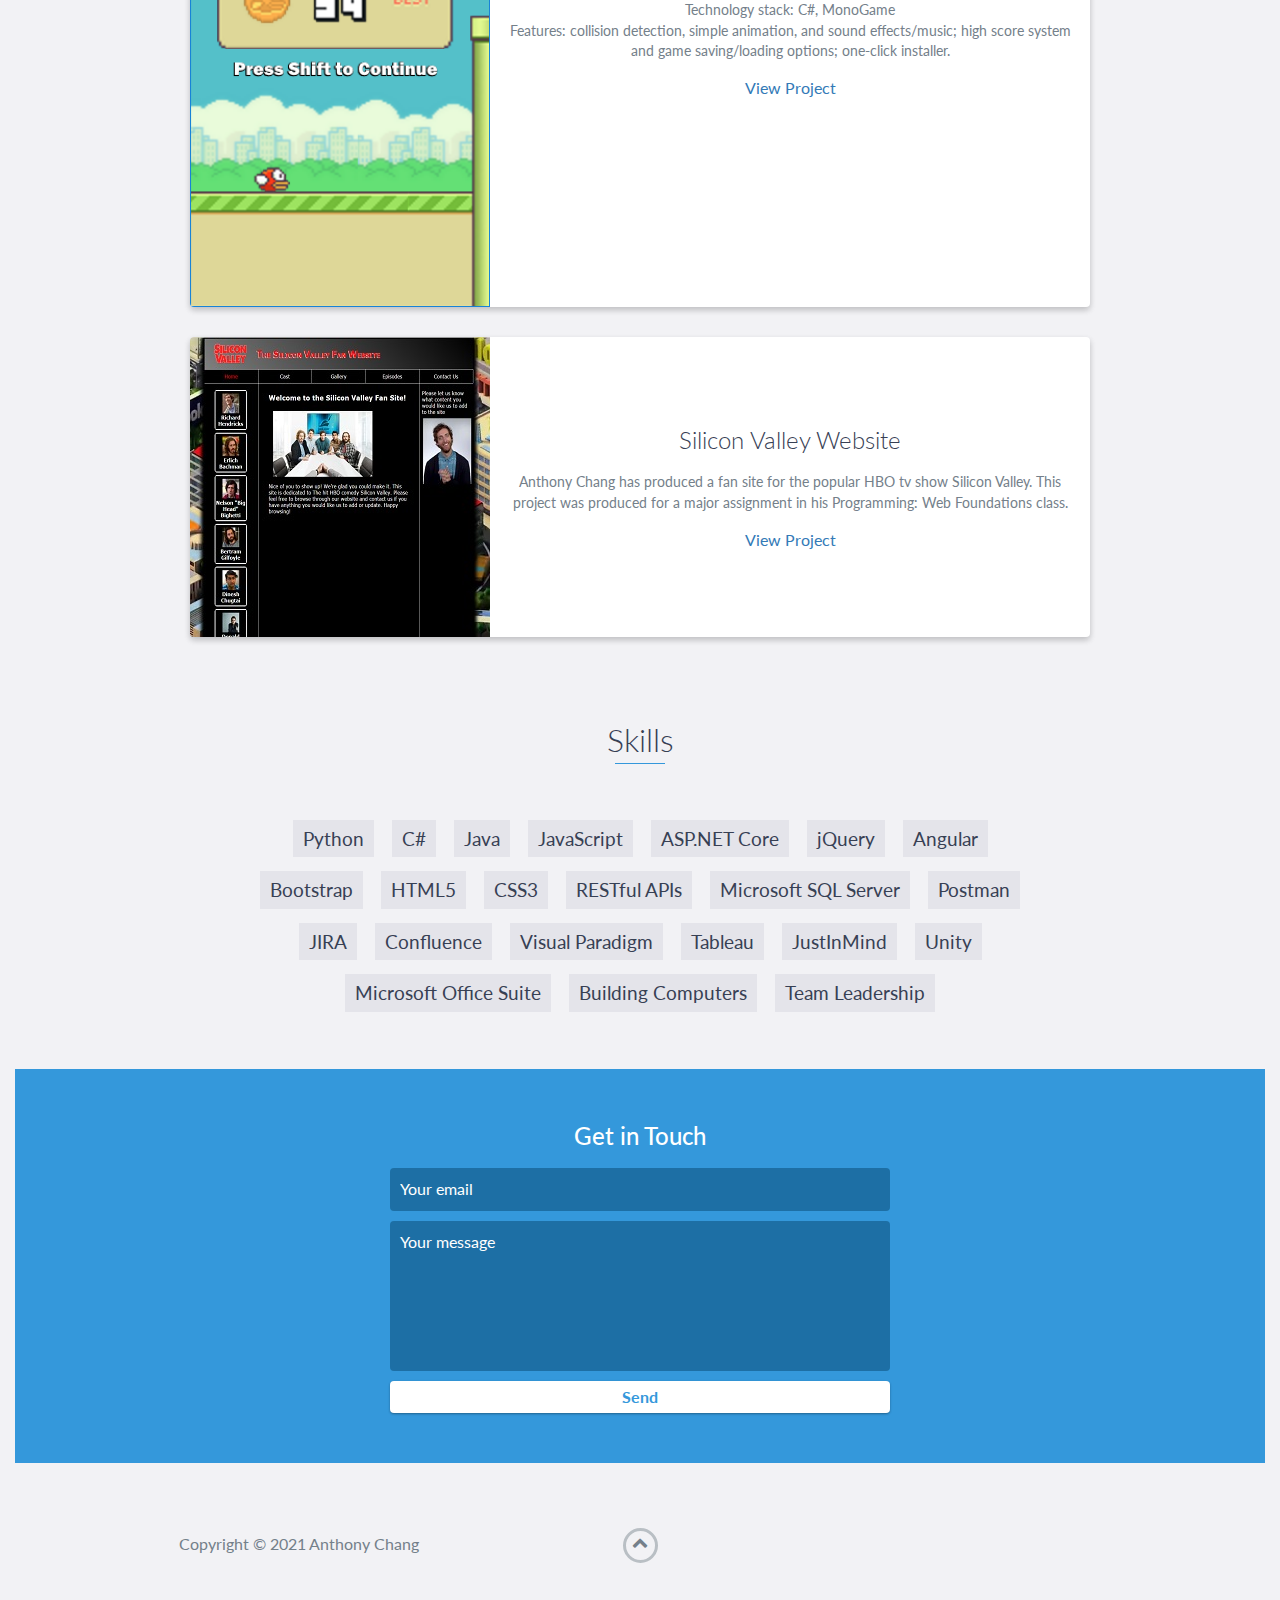
==== commit 7f8c8eda: "update resume and portfolio webpage" ====
--- a/index.html
+++ b/index.html
@@ -50,7 +50,7 @@
         <div id="lead-content">
             <h1>Anthony Chang</h1>
             <h2>Computer Programmer</h2>
-            <a href="AnthonyChang.docx" class="btn-rounded-white">Download Resume</a>
+            <a href="AnthonyChang.pdf" class="btn-rounded-white">Download Resume</a>
         </div>
         <!-- End #lead-content -->
 
@@ -73,8 +73,10 @@
                 </div>
                 <div class="col-md-8">
                     <p>
-                        Anthony Chang is a diligent student working towards his diploma in Computer Programming at Conestoga College.  
-						Anthony also has a degree in International Business Management and has held multiple Managment positions for large companies such as Blue Coat Systems, Symantec Corporation, and Aramark Corporation.
+                        I am a full-stack developer with an advanced diploma in Computer Programming and Analysis from Conestoga College and have a year and half of experience working as a professional developer in companies such as Symantec Corporation and SAP Canada.
+						I have worked on a variety of coding projects such as web developlment, game development, mobile applications, database management systems and software quality assurance.
+						I am always looking for new projects in the technological space such as cryptocurrencies, 3D-printing, computer hardware, video production, music production, and video games.
+						I also have a degree in International Business Management and have held multiple managment positions for large companies such as Blue Coat Systems, Symantec Corporation, and Aramark Corporation.
                     </p>
                 </div>
             </div>
@@ -85,6 +87,21 @@
     <div id="experience" class="background-alt">
         <h2 class="heading">Experience</h2>
         <div id="experience-timeline">
+		    <div data-date="January 2020 – August 2020">
+                <h3>SAP Canada</h3>
+                <h4>Web Automation Developer Intern</h4>
+                <p>
+					Waterloo, Ontario                
+				</p>
+            </div>
+		
+		     <div data-date="April 2019 – November 2019">
+                <h3>Symantec Corporation</h3>
+                <h4>QA Software Engineer</h4>
+                <p>
+					Waterloo, Ontario                
+				</p>
+            </div>
             <div data-date="December 2016 – September 2017">
                 <h3>Cushman &amp; Wakefield</h3>
                 <h4>Facilities Coordinator</h4>
@@ -143,9 +160,72 @@
 		<div class="row">
 			<div class="project shadow-large">
 				<div class="project-image">
-					<img src="images/project.jpg" />
-				</div>
-				<!-- End .project-image -->
+					<img width="300" src="images/GWF.png" />
+				</div>
+				<div class="project-info">
+					<h3>Online 3D Multiplayer Casino</h3>
+					<p>
+						Technology stack: C#, Unity, MS SQL server <br/>
+						Features: 5 Card Draw Poker, friend’s list support, real-time messages, user profile, inventory with equipping skins and investments, sending coins
+					</p>
+				</div>
+			</div>
+			<div class="project shadow-large">
+				<div class="project-image">
+					<img width="300" height="250" src="images/GameStoreHome.jpg" />
+				</div>
+				<div class="project-info">
+					<h3>Virtual Game Store </h3>
+					<p>
+						Technology stack: ASP.NET, C#, JavaScript, jQuery, AJAX, Bootstrap, Angular, MS SQL server <br/> 
+						Features: registration and login; role-base authorization; full CRUD support with data validation; game rating and review options; shopping cart management; game purchase and download; separate panel accessible to store employees only to manage inventory and generate reports.
+					</p>
+					<a href="https://github.com/AnthonyChang/Virtual-Game-Store">View Project</a>
+				</div>
+			</div>
+			<div class="project shadow-large">
+				<div class="project-image">
+					<img width="300" src="images/HangManApp.gif" />
+				</div>
+				<div class="project-info">
+					<h3>Hangman Android application</h3>
+					<p>
+						Technology stack: Java, XML, SQLite, Android Studio, Android Virtual Device <br/>
+						Features: user-friendly interface with landscape and portrait modes; external API used to retrieve random words; Game Settings options; game statistics stored in SQLite database; custom animation.
+					</p>
+					<a href="https://github.com/AnthonyChang/Hangman-Android-application-">View Project</a>
+				</div>
+			</div>
+			<div class="project shadow-large">
+				<div class="project-image">
+					<img width="300" src="images/CarSearch.jpg" />
+				</div>
+				<div class="project-info">
+					<h3>Car Search Android application</h3>
+					<p>
+						Technology stack: JavaScript, jQuery, jQuery Mobile, HTML, CSS, SQLite, WebStorm, Cordova <br/>
+						Features: responsive and interactive UI, input validation, ability to view cars on different websites, add and view cars, APK installer.
+					</p>
+					<a href="https://github.com/AnthonyChang/Car-Search-Android-application">View Project</a>
+				</div>
+			</div>
+			<div class="project shadow-large">
+				<div class="project-image">
+					<img width="300" src="images/Flappy.png" />
+				</div>
+				<div class="project-info">
+					<h3>Flappy Bird PC Game</h3>
+					<p>
+						Technology stack: C#, MonoGame <br/>
+						Features: collision detection, simple animation, and sound effects/music; high score system and game saving/loading options; one-click installer.
+					</p>
+					<a href="https://github.com/AnthonyChang/Flappy-Bird-PC-Game">View Project</a>
+				</div>
+			</div>
+			<div class="project shadow-large">
+				<div class="project-image">
+					<img src="images/SiliconValleyProject.jpg" />
+				</div>
 				<div class="project-info">
 					<h3>Silicon Valley Website</h3>
 					<p>
@@ -153,33 +233,36 @@
 					</p>
 					<a href="anthonyChangA2/index.html">View Project</a>
 				</div>
-				<!-- End .project-info -->
 			</div>
 			<!-- End .project -->
-
-
+		</div>
+	</div>
+	
     <div id="skills">
         <h2 class="heading">Skills</h2>
         <ul>
-		<li>JavaScript</li>
-		<li>HTML</li>
-		<li>CSS</li>
-		<li>Visual Studio</li>
-		<li>Microsoft SQL Server Management Studio</li>
-		<li>C#</li>
-		<li>Microsoft Office Suite</li>
-		<li>Building Computers</li>
-		<li>Business Strategy</li>
-		<li>Event Planing</li>
-		<li>Facilities Management</li>
-		<li>Food service Management</li>
-		<li>Team Leadership</li>
-		<li>Health and Safety</li>
-		<li>Video Editing</li>
-		<li>Photo Editing</li>
-		<li>Photography</li>
-		<li>Videography</li>
-		<li>Personal Training</li>
+			<li>Python</li>
+			<li>C#</li>
+			<li>Java</li>
+			<li>JavaScript</li>
+			<li>ASP.NET Core</li>
+			<li>jQuery</li>
+			<li>Angular</li>
+			<li>Bootstrap</li>
+			<li>HTML5</li>
+			<li>CSS3</li>
+			<li>RESTful APIs</li>
+			<li>Microsoft SQL Server</li>
+			<li>Postman</li>
+			<li>JIRA</li>
+			<li>Confluence</li>
+			<li>Visual Paradigm</li>
+			<li>Tableau</li>
+			<li>JustInMind</li>
+			<li>Unity</li>
+			<li>Microsoft Office Suite</li>
+			<li>Building Computers</li>
+			<li>Team Leadership</li>
         </ul>
     </div>
     <!-- End #skills -->
@@ -187,7 +270,7 @@
     <div id="contact">
         <h2>Get in Touch</h2>
         <div id="contact-form">
-            <form method="POST" action="mailto:Mr.Anthony.Chang@gmail.com">
+            <form method="POST" action="mailto:MrAnthonyChang@protonmail.com">
                 <input type="hidden" name="_subject" value="Contact request from personal website" />
                 <input type="email" name="_replyto" placeholder="Your email" required>
                 <textarea name="message" placeholder="Your message" required></textarea>
@@ -203,7 +286,7 @@
             <div class="row">
                 <div class="col-sm-5 copyright">
                     <p>
-                        Copyright &copy; 2018 Anthony Chang
+                        Copyright &copy; 2021 Anthony Chang
                     </p>
                 </div>
                 <div class="col-sm-2 top">
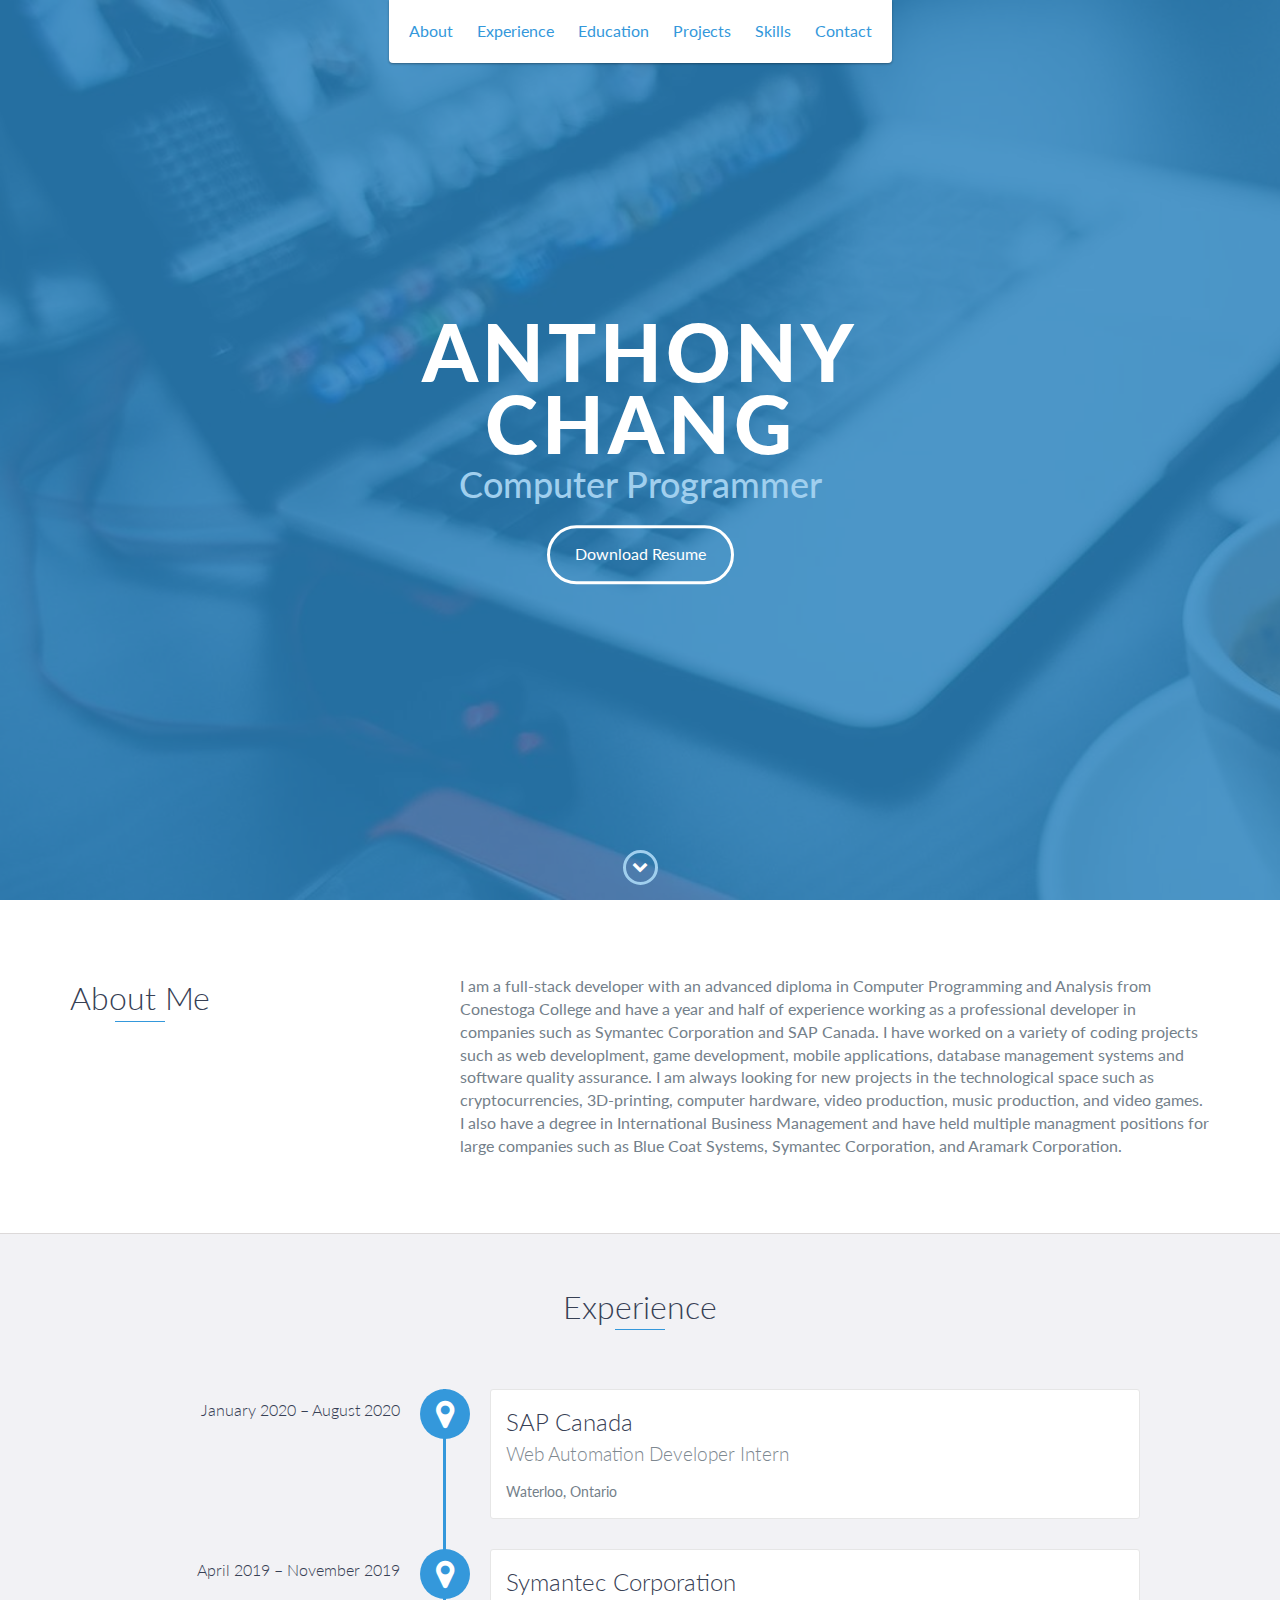
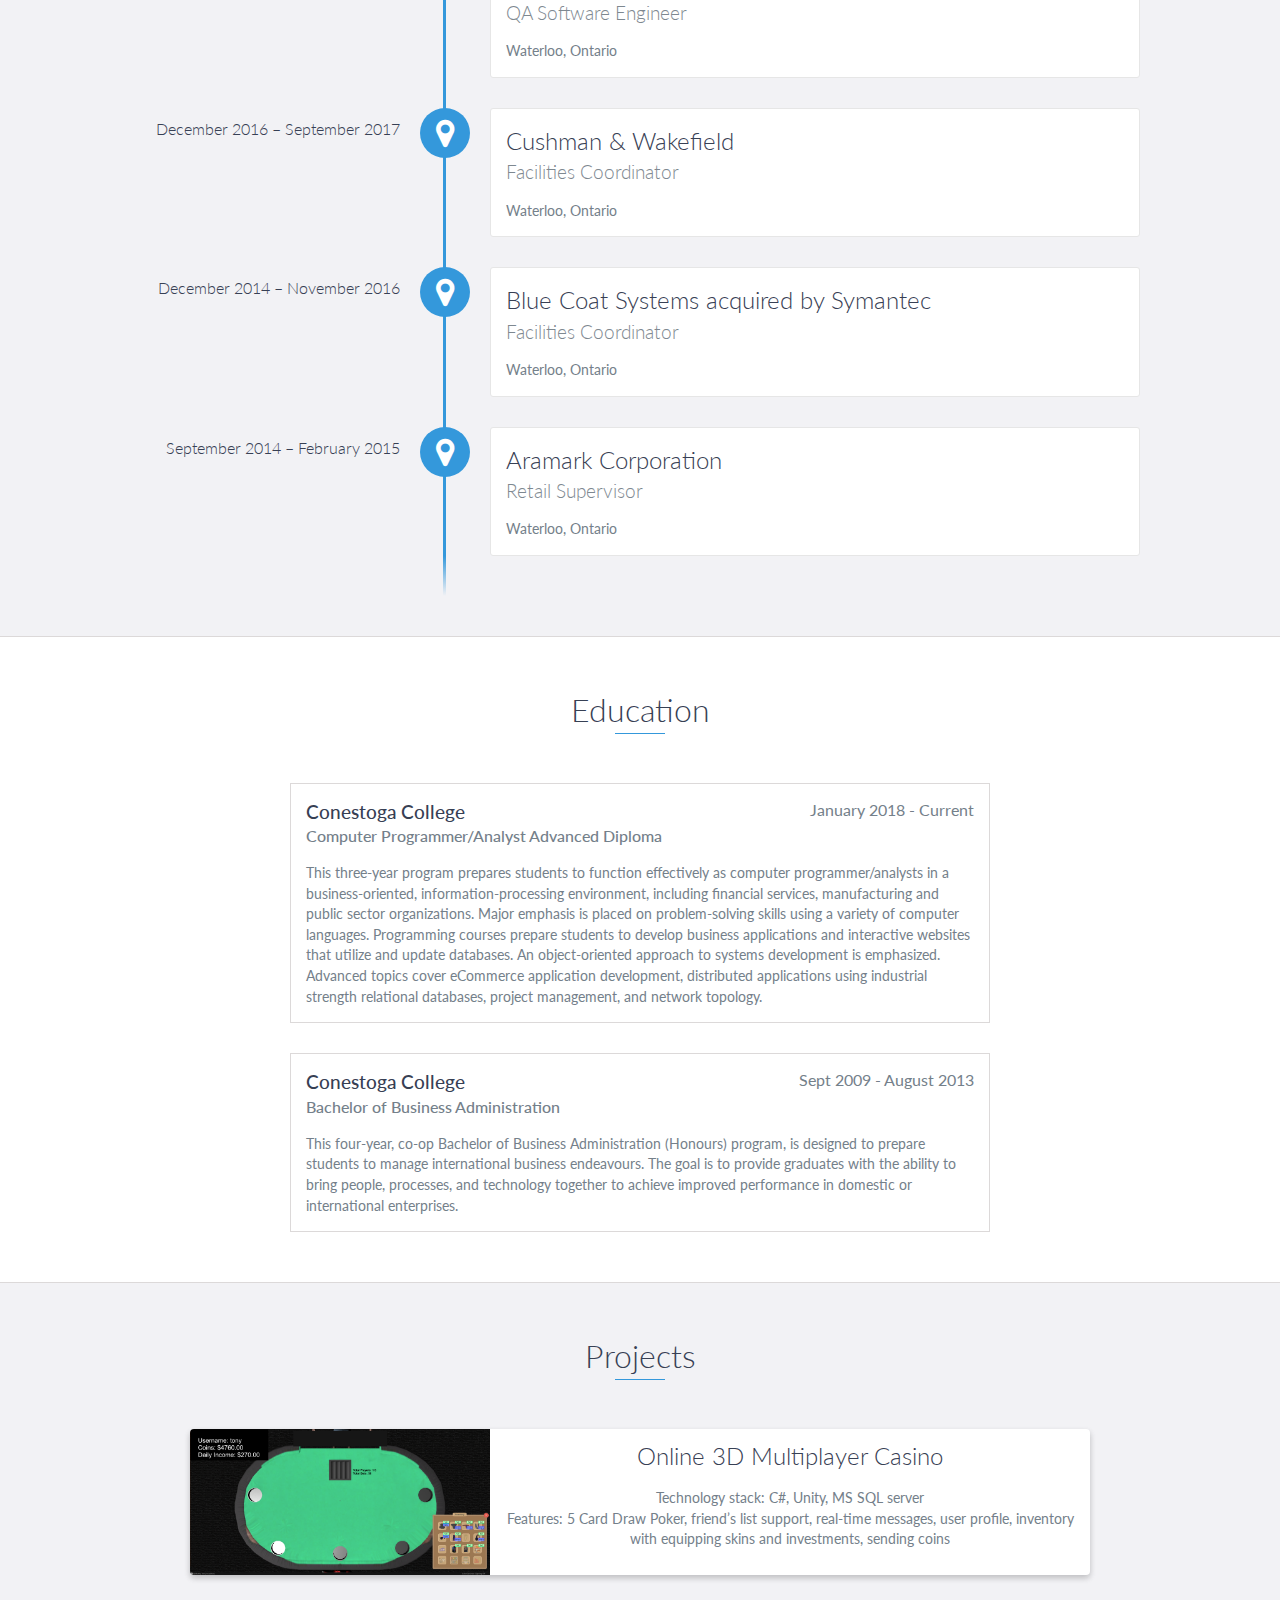
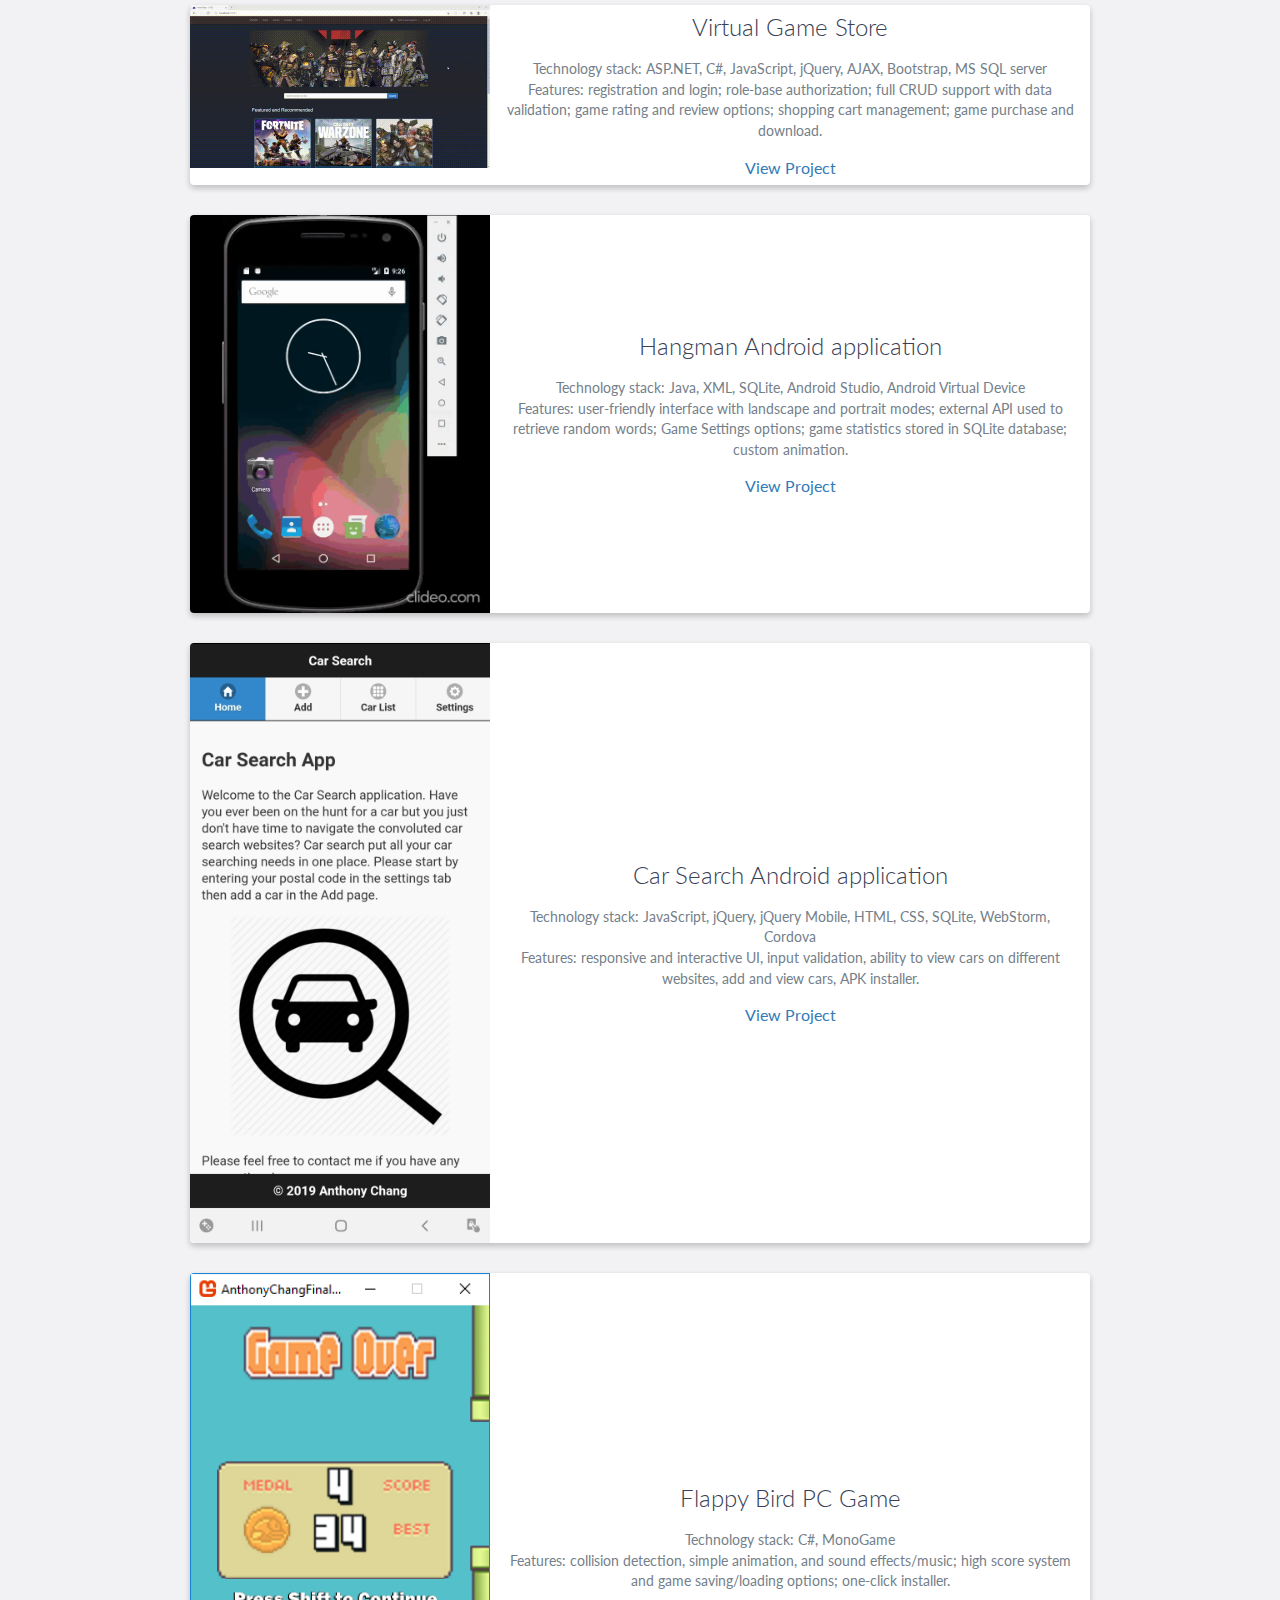
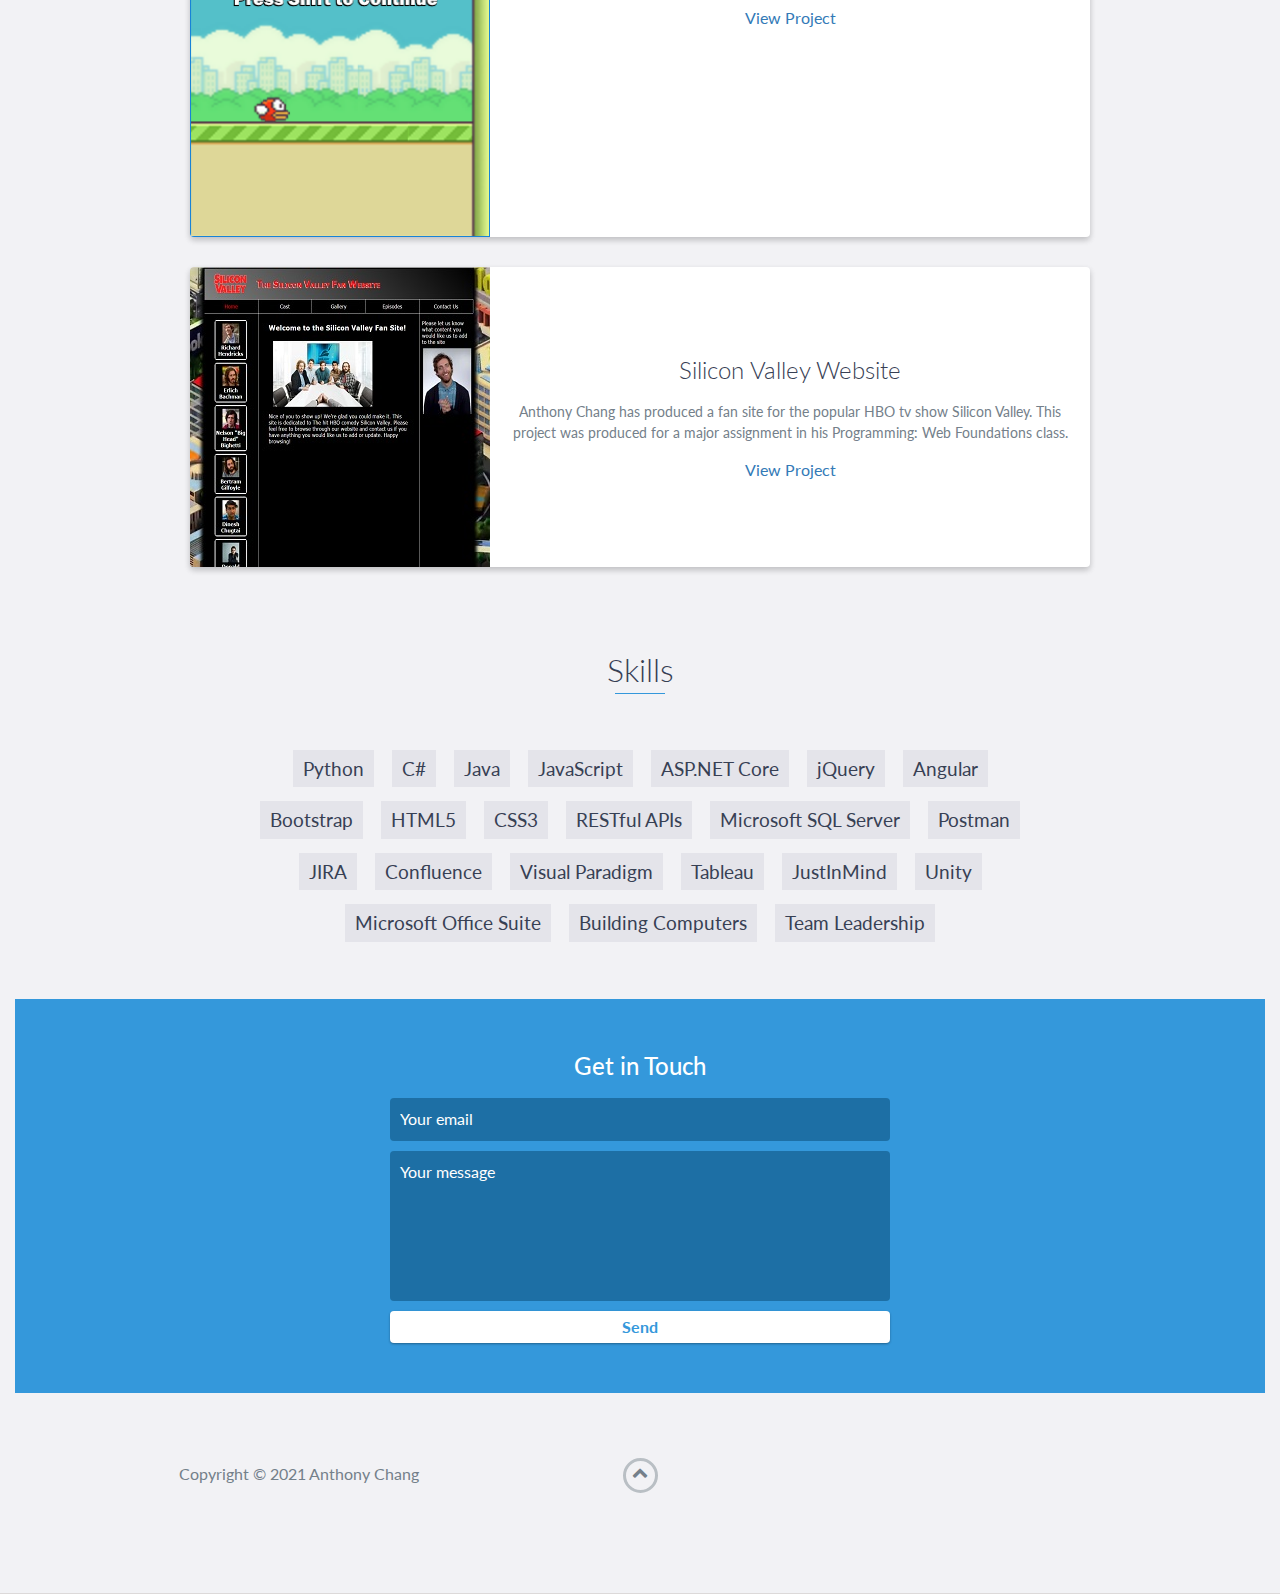
==== commit 87b8115b: "update projects in portfolio" ====
--- a/index.html
+++ b/index.html
@@ -171,14 +171,15 @@
 				</div>
 			</div>
 			<div class="project shadow-large">
-				<div class="project-image">
-					<img width="300" height="250" src="images/GameStoreHome.jpg" />
+				<div style="height:180px" class="project-image">
+					<img width="300" src="images/GameStore.gif" />
 				</div>
 				<div class="project-info">
 					<h3>Virtual Game Store </h3>
 					<p>
-						Technology stack: ASP.NET, C#, JavaScript, jQuery, AJAX, Bootstrap, Angular, MS SQL server <br/> 
-						Features: registration and login; role-base authorization; full CRUD support with data validation; game rating and review options; shopping cart management; game purchase and download; separate panel accessible to store employees only to manage inventory and generate reports.
+						Technology stack: ASP.NET, C#, JavaScript, jQuery, AJAX, Bootstrap, MS SQL server <br/> 
+						Features: registration and login; role-base authorization; full CRUD support with data validation; 
+						game rating and review options; shopping cart management; game purchase and download.
 					</p>
 					<a href="https://github.com/AnthonyChang/Virtual-Game-Store">View Project</a>
 				</div>
--- a/css/styles.css
+++ b/css/styles.css
@@ -1,12 +1,856 @@
-/*!
-    Title: Dev Portfolio Template
-    Version: 1.2.1
-    Last Change: 08/28/2017
-    Author: Ryan Fitzgerald
-    Repo: https://github.com/RyanFitzgerald/devportfolio-template
-    Issues: https://github.com/RyanFitzgerald/devportfolio-template/issues
-
-    Description: This file contains all the styles associated with the page
-    that don't come from third party libraries. This file gets compiled using
-    Gulp and send to the /css folder which is then loaded on the page.
-*/body{font-family:'Lato', sans-serif;font-size:16px}body.active{overflow:hidden;z-index:-1}.no-js #experience-timeline>div{background:#fff;padding:10px;margin-bottom:10px;border:1px solid #dcd9d9}.no-js #experience-timeline>div h3{font-size:1.5em;font-weight:300;color:#374054;display:inline-block;margin:0}.no-js #experience-timeline>div h4{font-size:1.2em;font-weight:300;color:#7e8890;margin:0 0 15px 0}.no-js #experience-timeline>div p{color:#74808a;font-size:0.9em;margin:0}.no-js #experience-timeline:before,.no-js #experience-timeline:after{content:none}@keyframes dropHeader{0%{transform:translateY(-100%)}100%{transform:translateY(0)}}header{position:absolute;top:0;left:0;right:0;text-align:center;z-index:10;animation-name:dropHeader;animation-iteration-count:1;animation-timing-function:ease;animation-duration:0.75s}header ul{display:inline-block;background:#fff;text-align:center;padding:10px;margin:0;border-bottom-right-radius:4px;border-bottom-left-radius:4px}header li{display:inline-block}header a{display:block;color:#3498db;padding:10px}header a:hover{color:#217dbb;text-decoration:none;background:#eee;border-radius:4px}header a:focus{color:#3498db;text-decoration:none}header.active{display:block}header.sticky{position:fixed;z-index:999}#menu.active{display:block}#mobile-menu-open{display:none;cursor:pointer;position:fixed;right:15px;top:10px;color:#3498db;font-size:1.5em;z-index:20;padding:0 7px;border-radius:4px;background:#fff}#mobile-menu-close{display:none;text-align:right;width:100%;background:#fff;font-size:1.5em;padding-right:15px;padding-top:10px;cursor:pointer;color:#3498db}#mobile-menu-close span{font-size:0.5em;text-transform:uppercase}#mobile-menu-close i{vertical-align:middle}footer{padding:50px 0}.copyright{padding-top:20px}.copyright p{margin:0;color:#74808a}.top{text-align:center}.top span{cursor:pointer;display:block;margin:15px auto 0 auto;width:35px;height:35px;border-radius:50%;border:3px solid #b9bfc4;text-align:center}.top i{color:#74808a}.social{text-align:right}.social ul{margin:5px 0 0 0;padding:0}.social li{display:inline-block;font-size:1.25em;list-style:none}.social a{display:block;color:#74808a;padding:10px}.social a:hover{color:#3498db}.btn-rounded-white{display:inline-block;color:#fff;padding:15px 25px;border:3px solid #fff;border-radius:30px;transition:.5s ease all}.btn-rounded-white:hover{color:#3498db;background:#fff;text-decoration:none}.shadow{box-shadow:0 1px 3px rgba(0,0,0,0.12),0 1px 2px rgba(0,0,0,0.24)}.shadow-large{box-shadow:0 3px 6px rgba(0,0,0,0.08),0 3px 6px rgba(0,0,0,0.15)}.heading{position:relative;display:inline-block;font-size:2em;font-weight:300;margin:0 0 30px 0}.heading:after{position:absolute;content:'';top:100%;height:1px;width:50px;left:0;right:0;margin:0 auto;background:#3498db}.background-alt{background:#f2f2f5}#lead{position:relative;height:100vh;min-height:500px;max-height:1080px;background:url(../images/lead-bg.jpg);background-size:cover;padding:15px;overflow:hidden}#lead-content{position:absolute;z-index:10;top:50%;left:50%;transform:translate(-50%, -50%);text-align:center}#lead-content h1,#lead-content h2{margin:0}#lead-content h1{color:#fff;font-weight:900;font-size:5em;text-transform:uppercase;letter-spacing:0.05em;line-height:0.9em}#lead-content h2{color:#a0cfee;font-weight:500;font-size:2.25em;margin-bottom:15px}#lead-overlay{position:absolute;height:100%;width:100%;top:0;right:0;bottom:0;left:0;background:rgba(33,125,187,0.8);z-index:1}#lead-down{position:absolute;left:0;right:0;width:100%;text-align:center;z-index:10;bottom:15px;color:#fff}#lead-down span{cursor:pointer;display:block;margin:0 auto;width:35px;height:35px;border-radius:50%;border:3px solid #a0cfee;text-align:center}#lead-down i{animation:pulsate 1.5s ease;animation-iteration-count:infinite;padding-top:5px}@keyframes pulsate{0%{transform:scale(1, 1)}50%{transform:scale(1.2, 1.2)}100%{transform:scale(1, 1)}}#about{padding:75px 15px;border-bottom:1px solid #dcd9d9}#about h2{color:#374054}#about p{color:#74808a;margin:0}#experience{padding:50px 15px;text-align:center;border-bottom:1px solid #dcd9d9}#experience h2{color:#374054}#experience-timeline{margin:30px auto 0 auto;position:relative;max-width:1000px}#experience-timeline:before{position:absolute;content:'';top:0;bottom:0;left:303px;right:auto;height:100%;width:3px;background:#3498db;z-index:0}#experience-timeline:after{position:absolute;content:'';width:3px;height:40px;background:#3498db;background:linear-gradient(to bottom, #3498db, rgba(52,152,219,0));top:100%;left:303px}.vtimeline-content{margin-left:350px;background:#fff;border:1px solid #e6e6e6;padding:15px;border-radius:3px;text-align:left}.vtimeline-content h3{font-size:1.5em;font-weight:300;color:#374054;display:inline-block;margin:0}.vtimeline-content h4{font-size:1.2em;font-weight:300;color:#7e8890;margin:0 0 15px 0}.vtimeline-content p{color:#74808a;font-size:0.9em;margin:0}.vtimeline-point{position:relative;display:block;vertical-align:top;margin-bottom:30px}.vtimeline-icon{position:relative;color:#fff;width:50px;height:50px;background:#3498db;border-radius:50%;float:left;z-index:99;margin-left:280px}.vtimeline-icon i{display:block;font-size:2em;margin-top:10px}.vtimeline-date{width:260px;text-align:right;position:absolute;left:0;top:10px;font-weight:300;color:#374054}#education{padding:50px 15px 20px 15px;border-bottom:1px solid #dcd9d9;text-align:center}#education h2{color:#374054;margin-bottom:50px}.education-block{max-width:700px;margin:0 auto 30px auto;padding:15px;border:1px solid #dcd9d9;text-align:left}.education-block h3{font-weight:500;float:left;margin:0;color:#374054}.education-block span{color:#74808a;float:right}.education-block h4{color:#74808a;clear:both;font-weight:500;margin:0 0 15px 0}.education-block p,.education-block ul{margin:0;color:#74808a;font-size:0.9em}.education-block ul{padding:0 0 0 15px}#projects{padding:50px 15px;border-bottom:1px solid #dcd9d9;text-align:center}#projects h2{color:#374054;margin-bottom:50px}.project{position:relative;max-width:900px;margin:0 auto 30px auto;overflow:hidden;background:#fff;border-radius:4px}.project-image{float:left}.project-info{position:absolute;top:50%;transform:translateY(-50%);margin-left:300px;padding:15px}.project-info h3{font-size:1.5em;font-weight:300;color:#374054;margin:0 0 15px 0}.project-info p{color:#74808a;margin:0 0 15px 0;font-size:0.9em}.no-image .project-info{position:relative;margin:0;padding:30px 15px;transform:none}#more-projects{display:none}#skills{padding:50px 15px;text-align:center}#skills h2{color:#374054;margin-bottom:50px}#skills ul{display:block;margin:0 auto;padding:0;max-width:800px}#skills li{display:inline-block;margin:7px;padding:5px 10px;color:#374054;background:#e4e4ea;list-style:none;cursor:default;font-size:1.2em}#contact{padding:50px 15px;background:#3498db;text-align:center}#contact h2{margin:0 0 15px 0;color:#fff;font-weight:500}#contact-form{max-width:500px;margin:0 auto}#contact-form input,#contact-form textarea{display:block;width:100%;padding:10px;border-radius:4px;border:none;margin-bottom:10px;background:#1d6fa5;color:#fff;transition:.5s ease all}#contact-form input::-webkit-input-placeholder,#contact-form textarea::-webkit-input-placeholder{color:#fff}#contact-form input:-moz-placeholder,#contact-form textarea:-moz-placeholder{color:#fff;opacity:1}#contact-form input::-moz-placeholder,#contact-form textarea::-moz-placeholder{color:#fff;opacity:1}#contact-form input:-ms-input-placeholder,#contact-form textarea:-ms-input-placeholder{color:#fff}#contact-form input:focus,#contact-form textarea:focus{outline:none;background:#16527a}#contact-form textarea{height:150px;resize:none}#contact-form button{display:block;width:100%;background:#fff;border-radius:4px;padding:5px 10px;border:none;color:#3498db;font-weight:700;box-shadow:0 1px 3px rgba(0,0,0,0.12),0 1px 2px rgba(0,0,0,0.24);transition:.5s ease all}#contact-form button:hover{box-shadow:0 10px 20px rgba(0,0,0,0.19),0 6px 6px rgba(0,0,0,0.23)}.optional-section{padding:50px 15px;text-align:center;border-top:1px solid #dcd9d9}.optional-section h2{color:#374054}.optional-section-block{max-width:700px;margin:0 auto 30px auto;padding:15px;border:1px solid #dcd9d9;background:#fff;text-align:left}.optional-section-block h3{font-weight:500;margin:0 0 15px 0;color:#374054}.optional-section-block h4{color:#74808a;clear:both;font-weight:500;margin:0 0 15px 0}.optional-section-block p,.optional-section-block ul{margin:0 0 15px 0;color:#74808a;font-size:0.9em}.optional-section-block ul{padding:0 0 0 15px}@media only screen and (max-width: 750px){#experience-timeline:before,#experience-timeline:after{left:23px}.vtimeline-date{width:auto;text-align:left;position:relative;margin-bottom:15px;display:block;margin-left:70px}.vtimeline-icon{margin-left:0}.vtimeline-content{margin-left:70px}}@media only screen and (max-width: 992px){#lead{height:auto;min-height:auto;max-height:auto;padding:100px 15px}#lead-content{position:relative;transform:none;left:auto;top:auto}#lead-content h1{font-size:3em}#lead-content h2{font-size:1.75em}#about{text-align:center}#about p{text-align:left}}@media only screen and (max-width: 768px){header{position:fixed;display:none;z-index:999;animation:none;bottom:0;height:100%}#mobile-menu-open,#mobile-menu-close{display:block}#menu{height:100%;overflow-y:auto;box-shadow:none;border-radius:0;width:100%}#menu li{display:block;margin-bottom:10px}#lead-content h1{font-size:2em}#lead-content h2{font-size:1.3em}#lead-content a{padding:10px 20px}#lead-down{display:none}.education-block h3,.education-block span{float:none}.project-image{display:none}.project-info{position:relative;margin:0;padding:30px 15px;top:auto;transform:none}footer{text-align:center}.social{text-align:center}}@media only screen and (max-width: 480px){#lead-content h1{font-size:1.5em}#lead-content h2{font-size:1em}#lead-content a{font-size:0.9em;padding:5px 10px}}
+body {
+	font-family: 'Lato', sans-serif;
+	font-size: 16px
+}
+
+body.active {
+	overflow: hidden;
+	z-index: -1
+}
+
+.no-js #experience-timeline>div {
+	background: #fff;
+	padding: 10px;
+	margin-bottom: 10px;
+	border: 1px solid #dcd9d9
+}
+
+.no-js #experience-timeline>div h3 {
+	font-size: 1.5em;
+	font-weight: 300;
+	color: #374054;
+	display: inline-block;
+	margin: 0
+}
+
+.no-js #experience-timeline>div h4 {
+	font-size: 1.2em;
+	font-weight: 300;
+	color: #7e8890;
+	margin: 0 0 15px 0
+}
+
+.no-js #experience-timeline>div p {
+	color: #74808a;
+	font-size: 0.9em;
+	margin: 0
+}
+
+.no-js #experience-timeline:before,
+.no-js #experience-timeline:after {
+	content: none
+}
+
+@keyframes dropHeader {
+	0% {
+		transform: translateY(-100%)
+	}
+	100% {
+		transform: translateY(0)
+	}
+}
+
+header {
+	position: absolute;
+	top: 0;
+	left: 0;
+	right: 0;
+	text-align: center;
+	z-index: 10;
+	animation-name: dropHeader;
+	animation-iteration-count: 1;
+	animation-timing-function: ease;
+	animation-duration: 0.75s
+}
+
+header ul {
+	display: inline-block;
+	background: #fff;
+	text-align: center;
+	padding: 10px;
+	margin: 0;
+	border-bottom-right-radius: 4px;
+	border-bottom-left-radius: 4px
+}
+
+header li {
+	display: inline-block
+}
+
+header a {
+	display: block;
+	color: #3498db;
+	padding: 10px
+}
+
+header a:hover {
+	color: #217dbb;
+	text-decoration: none;
+	background: #eee;
+	border-radius: 4px
+}
+
+header a:focus {
+	color: #3498db;
+	text-decoration: none
+}
+
+header.active {
+	display: block
+}
+
+header.sticky {
+	position: fixed;
+	z-index: 999
+}
+
+#menu.active {
+	display: block
+}
+
+#mobile-menu-open {
+	display: none;
+	cursor: pointer;
+	position: fixed;
+	right: 15px;
+	top: 10px;
+	color: #3498db;
+	font-size: 1.5em;
+	z-index: 20;
+	padding: 0 7px;
+	border-radius: 4px;
+	background: #fff
+}
+
+#mobile-menu-close {
+	display: none;
+	text-align: right;
+	width: 100%;
+	background: #fff;
+	font-size: 1.5em;
+	padding-right: 15px;
+	padding-top: 10px;
+	cursor: pointer;
+	color: #3498db
+}
+
+#mobile-menu-close span {
+	font-size: 0.5em;
+	text-transform: uppercase
+}
+
+#mobile-menu-close i {
+	vertical-align: middle
+}
+
+footer {
+	padding: 50px 0
+}
+
+.copyright {
+	padding-top: 20px
+}
+
+.copyright p {
+	margin: 0;
+	color: #74808a
+}
+
+.top {
+	text-align: center
+}
+
+.top span {
+	cursor: pointer;
+	display: block;
+	margin: 15px auto 0 auto;
+	width: 35px;
+	height: 35px;
+	border-radius: 50%;
+	border: 3px solid #b9bfc4;
+	text-align: center
+}
+
+.top i {
+	color: #74808a
+}
+
+.social {
+	text-align: right
+}
+
+.social ul {
+	margin: 5px 0 0 0;
+	padding: 0
+}
+
+.social li {
+	display: inline-block;
+	font-size: 1.25em;
+	list-style: none
+}
+
+.social a {
+	display: block;
+	color: #74808a;
+	padding: 10px
+}
+
+.social a:hover {
+	color: #3498db
+}
+
+.btn-rounded-white {
+	display: inline-block;
+	color: #fff;
+	padding: 15px 25px;
+	border: 3px solid #fff;
+	border-radius: 30px;
+	transition: .5s ease all
+}
+
+.btn-rounded-white:hover {
+	color: #3498db;
+	background: #fff;
+	text-decoration: none
+}
+
+.shadow {
+	box-shadow: 0 1px 3px rgba(0, 0, 0, 0.12), 0 1px 2px rgba(0, 0, 0, 0.24)
+}
+
+.shadow-large {
+	box-shadow: 0 3px 6px rgba(0, 0, 0, 0.08), 0 3px 6px rgba(0, 0, 0, 0.15)
+}
+
+.heading {
+	position: relative;
+	display: inline-block;
+	font-size: 2em;
+	font-weight: 300;
+	margin: 0 0 30px 0
+}
+
+.heading:after {
+	position: absolute;
+	content: '';
+	top: 100%;
+	height: 1px;
+	width: 50px;
+	left: 0;
+	right: 0;
+	margin: 0 auto;
+	background: #3498db
+}
+
+.background-alt {
+	background: #f2f2f5
+}
+
+#lead {
+	position: relative;
+	height: 100vh;
+	min-height: 500px;
+	max-height: 1080px;
+	background: url(../images/lead-bg.jpg);
+	background-size: cover;
+	padding: 15px;
+	overflow: hidden
+}
+
+#lead-content {
+	position: absolute;
+	z-index: 10;
+	top: 50%;
+	left: 50%;
+	transform: translate(-50%, -50%);
+	text-align: center
+}
+
+#lead-content h1,
+#lead-content h2 {
+	margin: 0
+}
+
+#lead-content h1 {
+	color: #fff;
+	font-weight: 900;
+	font-size: 5em;
+	text-transform: uppercase;
+	letter-spacing: 0.05em;
+	line-height: 0.9em
+}
+
+#lead-content h2 {
+	color: #a0cfee;
+	font-weight: 500;
+	font-size: 2.25em;
+	margin-bottom: 15px
+}
+
+#lead-overlay {
+	position: absolute;
+	height: 100%;
+	width: 100%;
+	top: 0;
+	right: 0;
+	bottom: 0;
+	left: 0;
+	background: rgba(33, 125, 187, 0.8);
+	z-index: 1
+}
+
+#lead-down {
+	position: absolute;
+	left: 0;
+	right: 0;
+	width: 100%;
+	text-align: center;
+	z-index: 10;
+	bottom: 15px;
+	color: #fff
+}
+
+#lead-down span {
+	cursor: pointer;
+	display: block;
+	margin: 0 auto;
+	width: 35px;
+	height: 35px;
+	border-radius: 50%;
+	border: 3px solid #a0cfee;
+	text-align: center
+}
+
+#lead-down i {
+	animation: pulsate 1.5s ease;
+	animation-iteration-count: infinite;
+	padding-top: 5px
+}
+
+@keyframes pulsate {
+	0% {
+		transform: scale(1, 1)
+	}
+	50% {
+		transform: scale(1.2, 1.2)
+	}
+	100% {
+		transform: scale(1, 1)
+	}
+}
+
+#about {
+	padding: 75px 15px;
+	border-bottom: 1px solid #dcd9d9
+}
+
+#about h2 {
+	color: #374054
+}
+
+#about p {
+	color: #74808a;
+	margin: 0
+}
+
+#experience {
+	padding: 50px 15px;
+	text-align: center;
+	border-bottom: 1px solid #dcd9d9
+}
+
+#experience h2 {
+	color: #374054
+}
+
+#experience-timeline {
+	margin: 30px auto 0 auto;
+	position: relative;
+	max-width: 1000px
+}
+
+#experience-timeline:before {
+	position: absolute;
+	content: '';
+	top: 0;
+	bottom: 0;
+	left: 303px;
+	right: auto;
+	height: 100%;
+	width: 3px;
+	background: #3498db;
+	z-index: 0
+}
+
+#experience-timeline:after {
+	position: absolute;
+	content: '';
+	width: 3px;
+	height: 40px;
+	background: #3498db;
+	background: linear-gradient(to bottom, #3498db, rgba(52, 152, 219, 0));
+	top: 100%;
+	left: 303px
+}
+
+.vtimeline-content {
+	margin-left: 350px;
+	background: #fff;
+	border: 1px solid #e6e6e6;
+	padding: 15px;
+	border-radius: 3px;
+	text-align: left
+}
+
+.vtimeline-content h3 {
+	font-size: 1.5em;
+	font-weight: 300;
+	color: #374054;
+	display: inline-block;
+	margin: 0
+}
+
+.vtimeline-content h4 {
+	font-size: 1.2em;
+	font-weight: 300;
+	color: #7e8890;
+	margin: 0 0 15px 0
+}
+
+.vtimeline-content p {
+	color: #74808a;
+	font-size: 0.9em;
+	margin: 0
+}
+
+.vtimeline-point {
+	position: relative;
+	display: block;
+	vertical-align: top;
+	margin-bottom: 30px
+}
+
+.vtimeline-icon {
+	position: relative;
+	color: #fff;
+	width: 50px;
+	height: 50px;
+	background: #3498db;
+	border-radius: 50%;
+	float: left;
+	z-index: 99;
+	margin-left: 280px
+}
+
+.vtimeline-icon i {
+	display: block;
+	font-size: 2em;
+	margin-top: 10px
+}
+
+.vtimeline-date {
+	width: 260px;
+	text-align: right;
+	position: absolute;
+	left: 0;
+	top: 10px;
+	font-weight: 300;
+	color: #374054
+}
+
+#education {
+	padding: 50px 15px 20px 15px;
+	border-bottom: 1px solid #dcd9d9;
+	text-align: center
+}
+
+#education h2 {
+	color: #374054;
+	margin-bottom: 50px
+}
+
+.education-block {
+	max-width: 700px;
+	margin: 0 auto 30px auto;
+	padding: 15px;
+	border: 1px solid #dcd9d9;
+	text-align: left
+}
+
+.education-block h3 {
+	font-weight: 500;
+	float: left;
+	margin: 0;
+	color: #374054
+}
+
+.education-block span {
+	color: #74808a;
+	float: right
+}
+
+.education-block h4 {
+	color: #74808a;
+	clear: both;
+	font-weight: 500;
+	margin: 0 0 15px 0
+}
+
+.education-block p,
+.education-block ul {
+	margin: 0;
+	color: #74808a;
+	font-size: 0.9em
+}
+
+.education-block ul {
+	padding: 0 0 0 15px
+}
+
+#projects {
+	padding: 50px 15px;
+	border-bottom: 1px solid #dcd9d9;
+	text-align: center
+}
+
+#projects h2 {
+	color: #374054;
+	margin-bottom: 50px
+}
+
+.project {
+	position: relative;
+	max-width: 900px;
+	margin: 0 auto 30px auto;
+	overflow: hidden;
+	background: #fff;
+	border-radius: 4px
+}
+
+.project-image {
+	float: left;
+}
+
+.outer-project-image{
+	display: inline-block;
+	width: 300px;
+	height: 300px
+}
+
+.project-image-custom {
+	float: left;
+	width: 300px;
+	height: 300px;
+	display: table-cell;
+	vertical-align: middle
+}
+
+.image-custom{
+	display: block;
+	margin: 0, auto
+
+}
+
+.project-info {
+	position: absolute;
+	top: 50%;
+	transform: translateY(-50%);
+	margin-left: 300px;
+	padding: 15px
+}
+
+.project-info h3 {
+	font-size: 1.5em;
+	font-weight: 300;
+	color: #374054;
+	margin: 0 0 15px 0
+}
+
+.project-info p {
+	color: #74808a;
+	margin: 0 0 15px 0;
+	font-size: 0.9em
+}
+
+.no-image.project-info {
+	position: relative;
+	margin: 0;
+	padding: 30px 15px;
+	transform: none
+}
+
+#more-projects {
+	display: none
+}
+
+#skills {
+	padding: 50px 15px;
+	text-align: center
+}
+
+#skills h2 {
+	color: #374054;
+	margin-bottom: 50px
+}
+
+#skills ul {
+	display: block;
+	margin: 0 auto;
+	padding: 0;
+	max-width: 800px
+}
+
+#skills li {
+	display: inline-block;
+	margin: 7px;
+	padding: 5px 10px;
+	color: #374054;
+	background: #e4e4ea;
+	list-style: none;
+	cursor: default;
+	font-size: 1.2em
+}
+
+#contact {
+	padding: 50px 15px;
+	background: #3498db;
+	text-align: center
+}
+
+#contact h2 {
+	margin: 0 0 15px 0;
+	color: #fff;
+	font-weight: 500
+}
+
+#contact-form {
+	max-width: 500px;
+	margin: 0 auto
+}
+
+#contact-form input,
+#contact-form textarea {
+	display: block;
+	width: 100%;
+	padding: 10px;
+	border-radius: 4px;
+	border: none;
+	margin-bottom: 10px;
+	background: #1d6fa5;
+	color: #fff;
+	transition: .5s ease all
+}
+
+#contact-form input::-webkit-input-placeholder,
+#contact-form textarea::-webkit-input-placeholder {
+	color: #fff
+}
+
+#contact-form input:-moz-placeholder,
+#contact-form textarea:-moz-placeholder {
+	color: #fff;
+	opacity: 1
+}
+
+#contact-form input::-moz-placeholder,
+#contact-form textarea::-moz-placeholder {
+	color: #fff;
+	opacity: 1
+}
+
+#contact-form input:-ms-input-placeholder,
+#contact-form textarea:-ms-input-placeholder {
+	color: #fff
+}
+
+#contact-form input:focus,
+#contact-form textarea:focus {
+	outline: none;
+	background: #16527a
+}
+
+#contact-form textarea {
+	height: 150px;
+	resize: none
+}
+
+#contact-form button {
+	display: block;
+	width: 100%;
+	background: #fff;
+	border-radius: 4px;
+	padding: 5px 10px;
+	border: none;
+	color: #3498db;
+	font-weight: 700;
+	box-shadow: 0 1px 3px rgba(0, 0, 0, 0.12), 0 1px 2px rgba(0, 0, 0, 0.24);
+	transition: .5s ease all
+}
+
+#contact-form button:hover {
+	box-shadow: 0 10px 20px rgba(0, 0, 0, 0.19), 0 6px 6px rgba(0, 0, 0, 0.23)
+}
+
+.optional-section {
+	padding: 50px 15px;
+	text-align: center;
+	border-top: 1px solid #dcd9d9
+}
+
+.optional-section h2 {
+	color: #374054
+}
+
+.optional-section-block {
+	max-width: 700px;
+	margin: 0 auto 30px auto;
+	padding: 15px;
+	border: 1px solid #dcd9d9;
+	background: #fff;
+	text-align: left
+}
+
+.optional-section-block h3 {
+	font-weight: 500;
+	margin: 0 0 15px 0;
+	color: #374054
+}
+
+.optional-section-block h4 {
+	color: #74808a;
+	clear: both;
+	font-weight: 500;
+	margin: 0 0 15px 0
+}
+
+.optional-section-block p,
+.optional-section-block ul {
+	margin: 0 0 15px 0;
+	color: #74808a;
+	font-size: 0.9em
+}
+
+.optional-section-block ul {
+	padding: 0 0 0 15px
+}
+
+@media only screen and (max-width: 750px) {
+	#experience-timeline:before,
+	#experience-timeline:after {
+		left: 23px
+	}
+	.vtimeline-date {
+		width: auto;
+		text-align: left;
+		position: relative;
+		margin-bottom: 15px;
+		display: block;
+		margin-left: 70px
+	}
+	.vtimeline-icon {
+		margin-left: 0
+	}
+	.vtimeline-content {
+		margin-left: 70px
+	}
+}
+
+@media only screen and (max-width: 992px) {
+	#lead {
+		height: auto;
+		min-height: auto;
+		max-height: auto;
+		padding: 100px 15px
+	}
+	#lead-content {
+		position: relative;
+		transform: none;
+		left: auto;
+		top: auto
+	}
+	#lead-content h1 {
+		font-size: 3em
+	}
+	#lead-content h2 {
+		font-size: 1.75em
+	}
+	#about {
+		text-align: center
+	}
+	#about p {
+		text-align: left
+	}
+}
+
+@media only screen and (max-width: 768px) {
+	header {
+		position: fixed;
+		display: none;
+		z-index: 999;
+		animation: none;
+		bottom: 0;
+		height: 100%
+	}
+	#mobile-menu-open,
+	#mobile-menu-close {
+		display: block
+	}
+	#menu {
+		height: 100%;
+		overflow-y: auto;
+		box-shadow: none;
+		border-radius: 0;
+		width: 100%
+	}
+	#menu li {
+		display: block;
+		margin-bottom: 10px
+	}
+	#lead-content h1 {
+		font-size: 2em
+	}
+	#lead-content h2 {
+		font-size: 1.3em
+	}
+	#lead-content a {
+		padding: 10px 20px
+	}
+	#lead-down {
+		display: none
+	}
+	.education-block h3,
+	.education-block span {
+		float: none
+	}
+	.project-image {
+		display: inline-block;
+		vertical-align: middle
+	}
+	.project-info {
+		position: relative;
+		margin: 0;
+		padding: 30px 15px;
+		top: auto;
+		transform: none
+	}
+	footer {
+		text-align: center
+	}
+	.social {
+		text-align: center
+	}
+}
+
+@media only screen and (max-width: 480px) {
+	#lead-content h1 {
+		font-size: 1.5em
+	}
+	#lead-content h2 {
+		font-size: 1em
+	}
+	#lead-content a {
+		font-size: 0.9em;
+		padding: 5px 10px
+	}
+}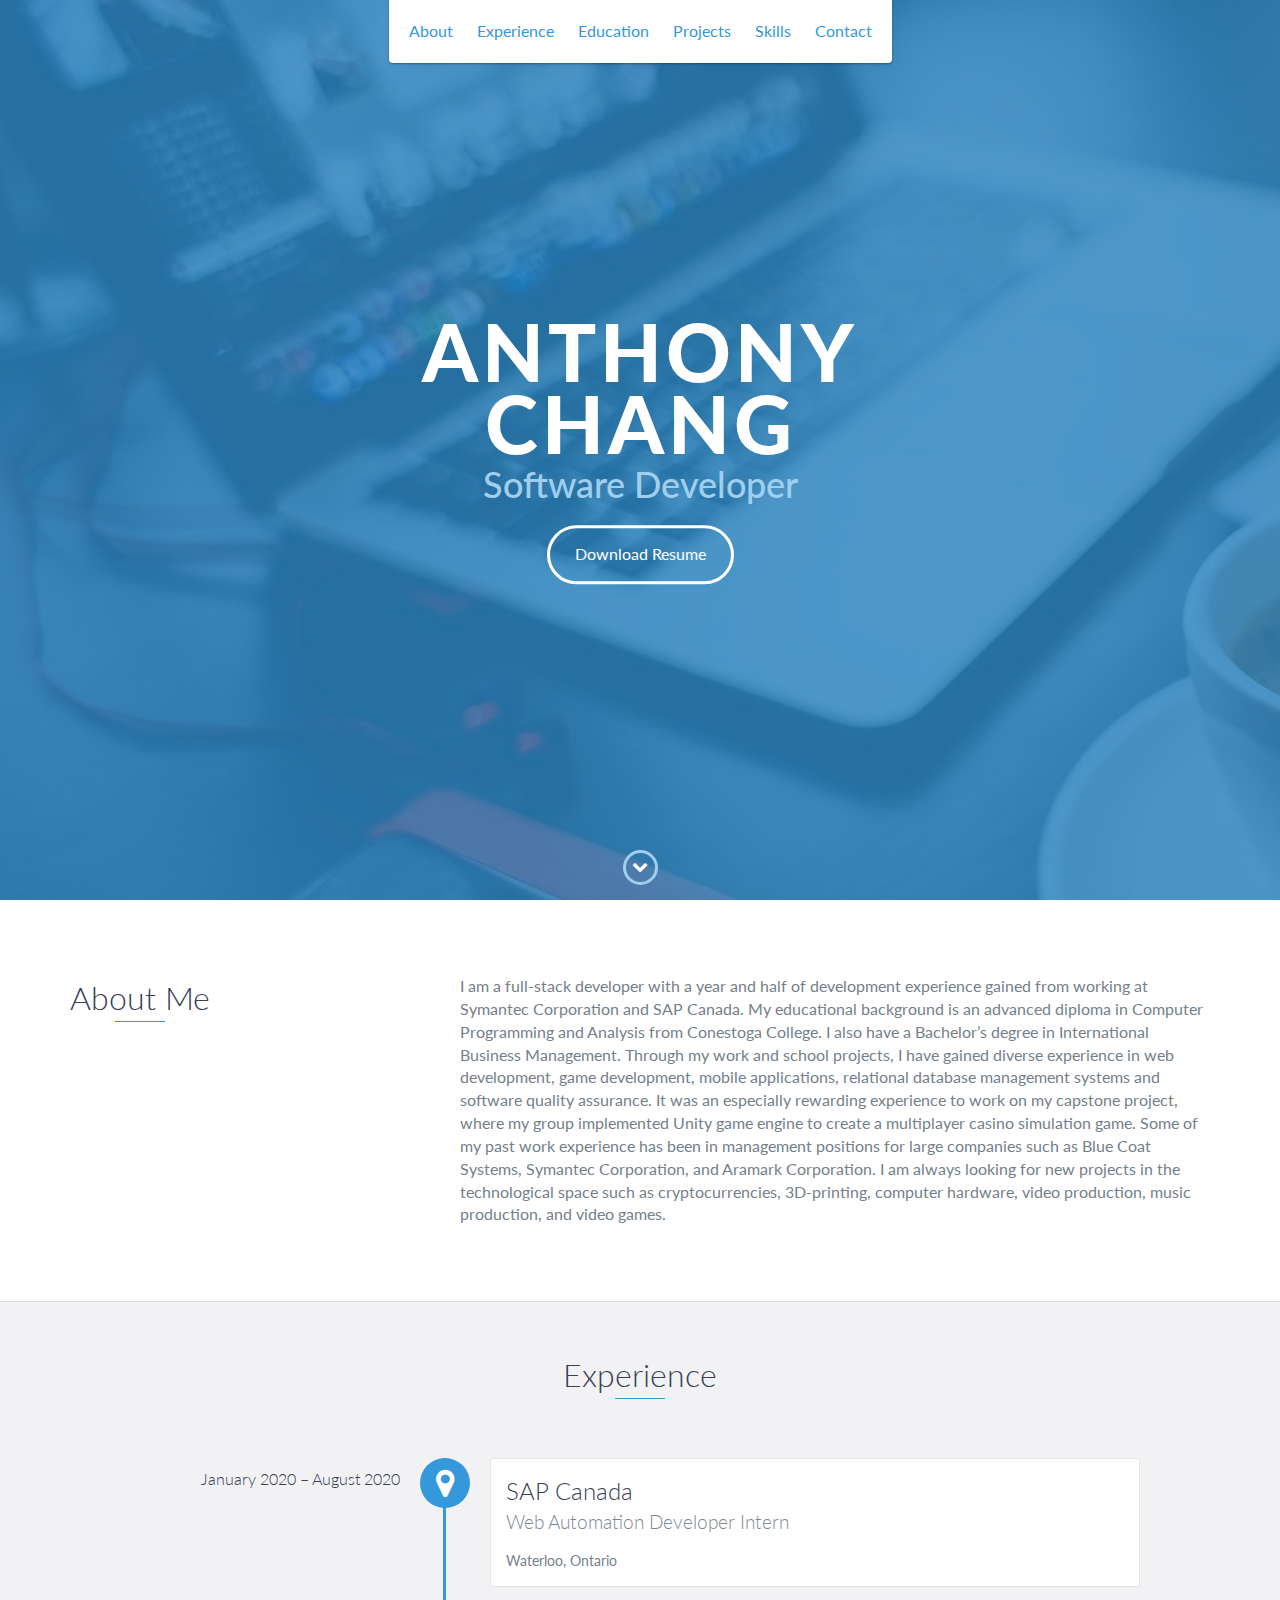
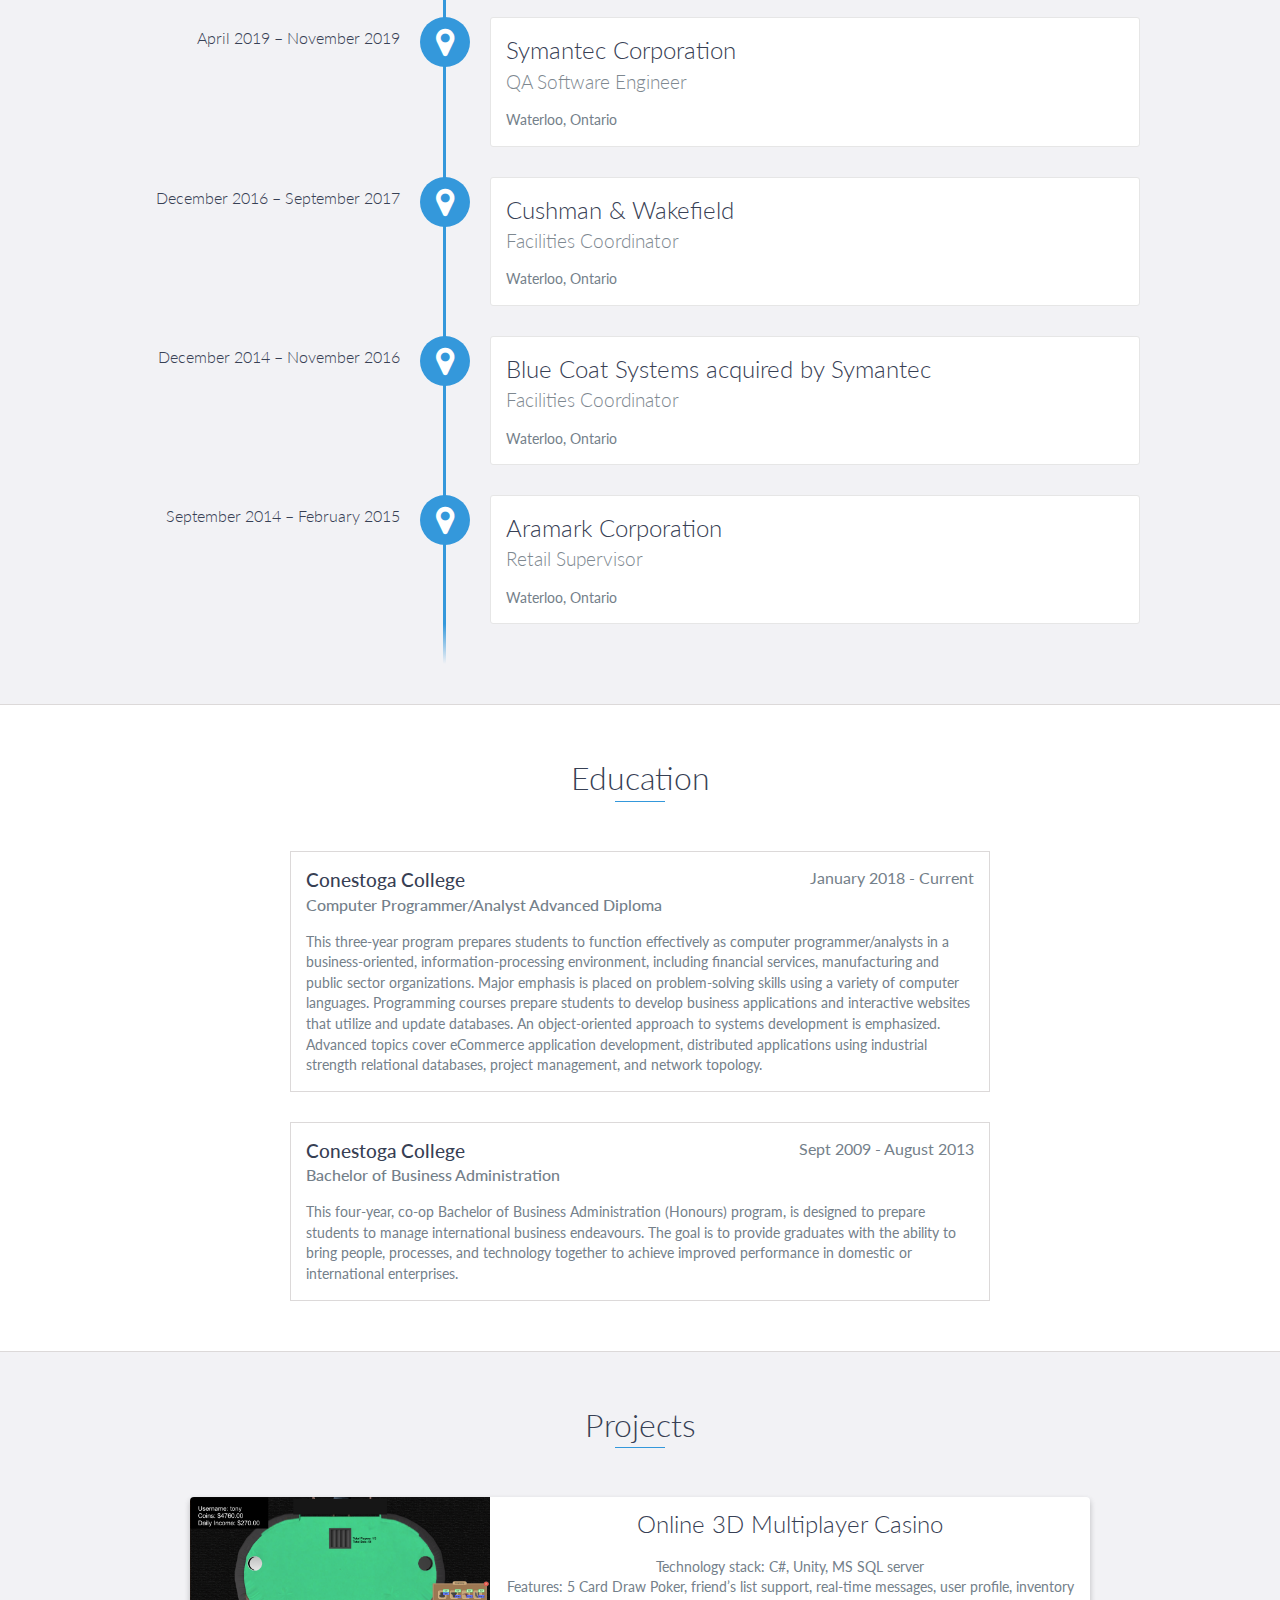
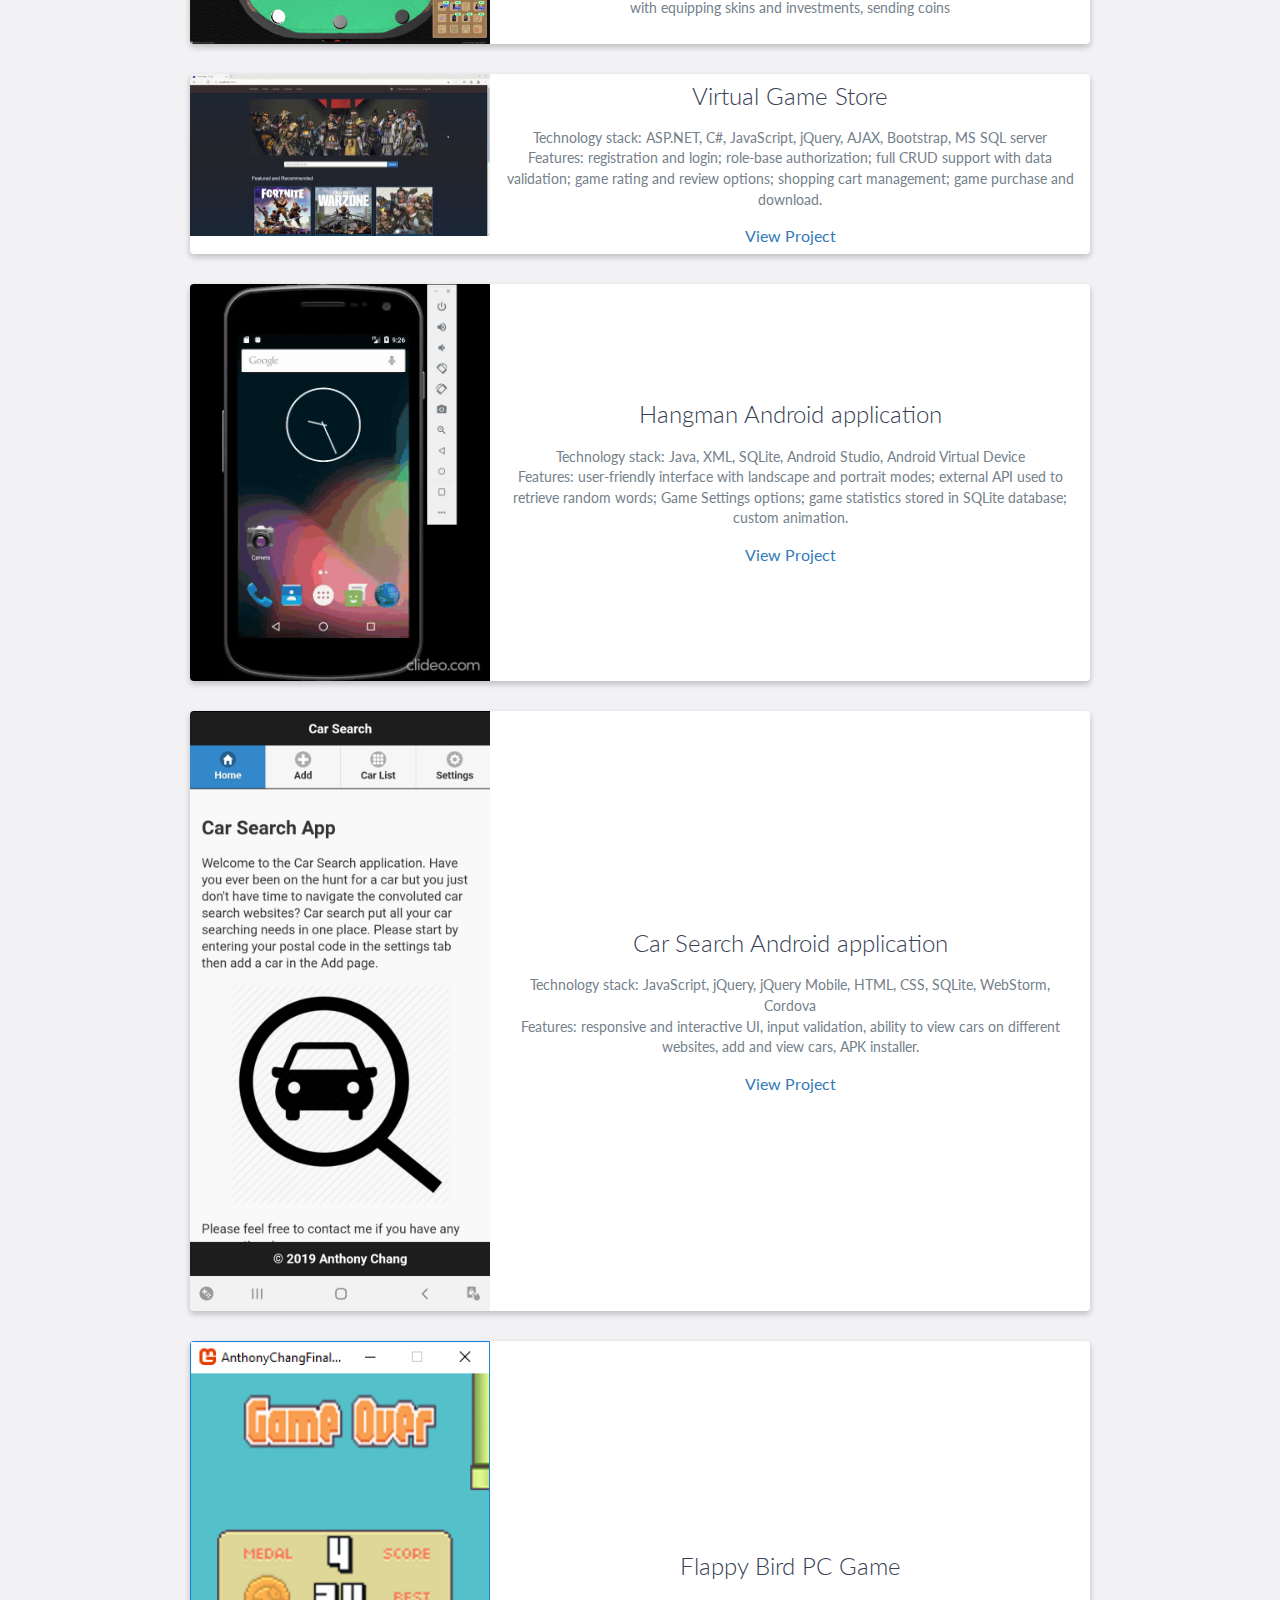
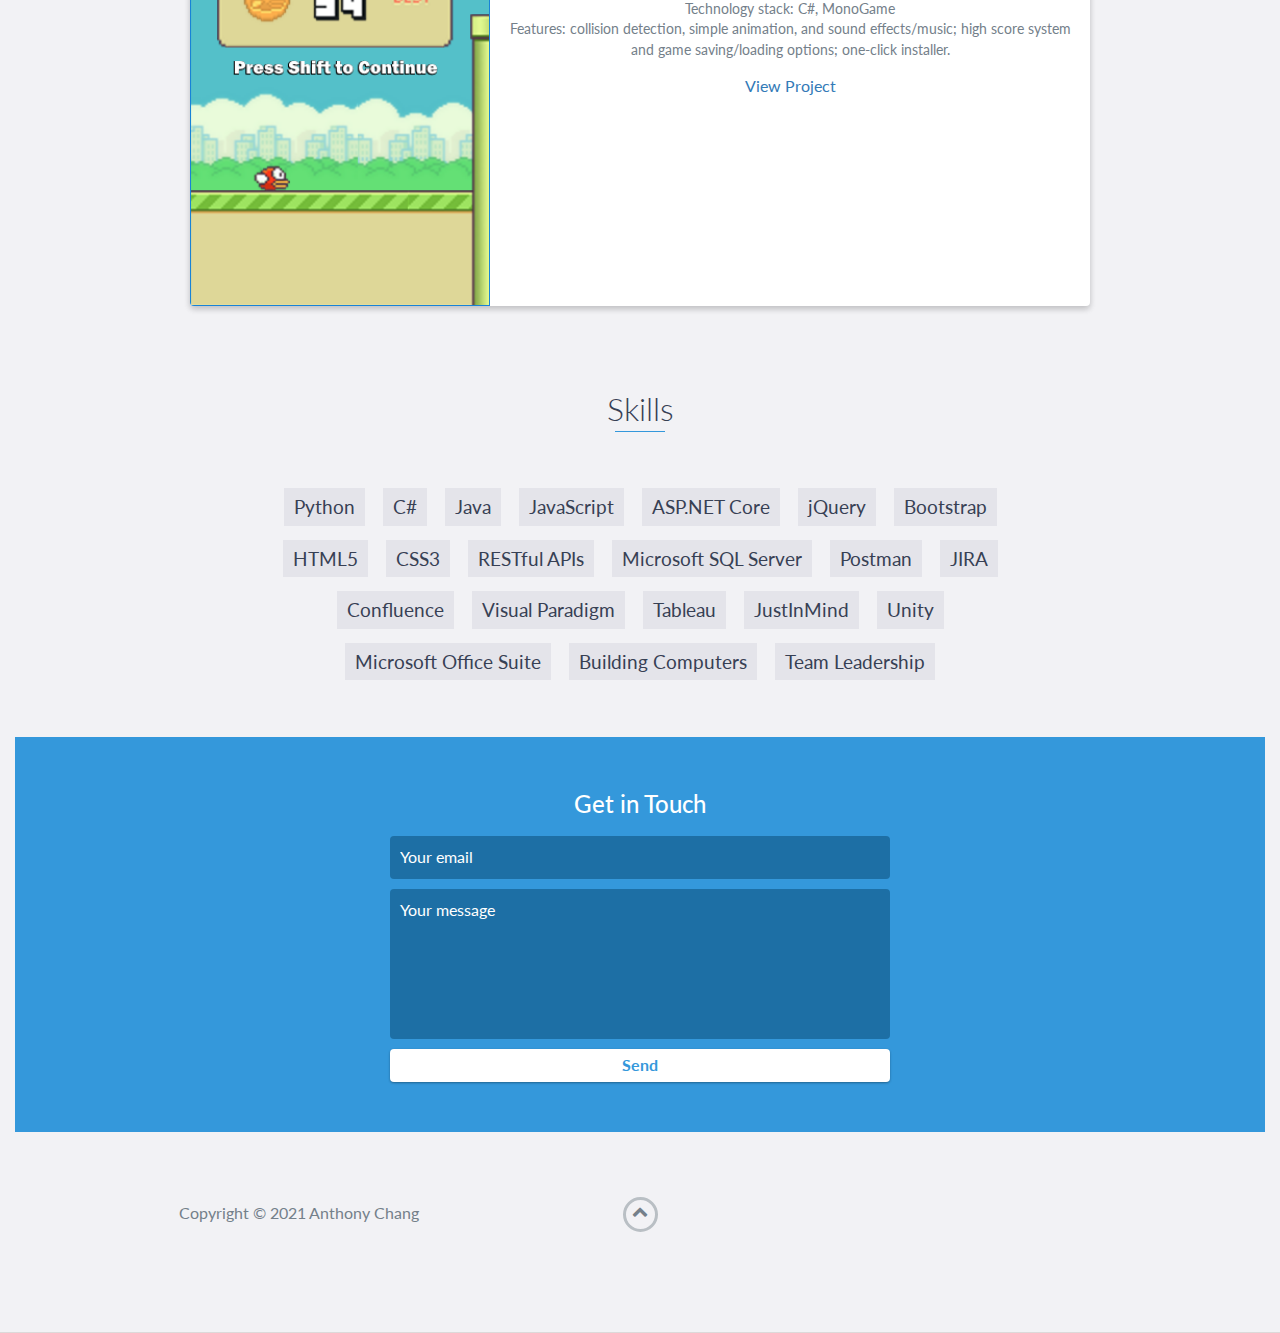
==== commit 5eed308f: "UpdateFaviconAboutMe" ====
--- a/index.html
+++ b/index.html
@@ -5,7 +5,7 @@
     <meta charset="utf-8">
     <meta http-equiv="X-UA-Compatible" content="IE=edge">
     <meta name="viewport" content="width=device-width, initial-scale=1">
-    <title>My Portfolio</title>
+    <title>Anthony chang</title>
 	<link rel="shortcut icon" href="favicon.ico" type="image/x-icon">
 	<link rel="icon" href="favicon.ico" type="image/x-icon">
     <link href="https://fonts.googleapis.com/css?family=Lato:300,400,700,900" rel="stylesheet">
@@ -49,7 +49,7 @@
     <div id="lead">
         <div id="lead-content">
             <h1>Anthony Chang</h1>
-            <h2>Computer Programmer</h2>
+            <h2>Software Developer</h2>
             <a href="AnthonyChang.pdf" class="btn-rounded-white">Download Resume</a>
         </div>
         <!-- End #lead-content -->
@@ -73,10 +73,11 @@
                 </div>
                 <div class="col-md-8">
                     <p>
-                        I am a full-stack developer with an advanced diploma in Computer Programming and Analysis from Conestoga College and have a year and half of experience working as a professional developer in companies such as Symantec Corporation and SAP Canada.
-						I have worked on a variety of coding projects such as web developlment, game development, mobile applications, database management systems and software quality assurance.
+                        I am a full-stack developer with a year and half of development experience gained from working at Symantec Corporation and SAP Canada.
+						My educational background is an advanced diploma in Computer Programming and Analysis from Conestoga College. I also have a Bachelor’s degree in International Business Management.
+						Through my work and school projects, I have gained diverse experience in web development, game development, mobile applications, relational database management systems and software quality assurance. It was an especially rewarding experience to work on my capstone project, where my group implemented Unity game engine to create a multiplayer casino simulation game.
+						Some of my past work experience has been in management positions for large companies such as Blue Coat Systems, Symantec Corporation, and Aramark Corporation.
 						I am always looking for new projects in the technological space such as cryptocurrencies, 3D-printing, computer hardware, video production, music production, and video games.
-						I also have a degree in International Business Management and have held multiple managment positions for large companies such as Blue Coat Systems, Symantec Corporation, and Aramark Corporation.
                     </p>
                 </div>
             </div>
@@ -221,18 +222,6 @@
 						Features: collision detection, simple animation, and sound effects/music; high score system and game saving/loading options; one-click installer.
 					</p>
 					<a href="https://github.com/AnthonyChang/Flappy-Bird-PC-Game">View Project</a>
-				</div>
-			</div>
-			<div class="project shadow-large">
-				<div class="project-image">
-					<img src="images/SiliconValleyProject.jpg" />
-				</div>
-				<div class="project-info">
-					<h3>Silicon Valley Website</h3>
-					<p>
-						Anthony Chang has produced a fan site for the popular HBO tv show Silicon Valley. This project was produced for a major assignment in his Programming: Web Foundations class.
-					</p>
-					<a href="anthonyChangA2/index.html">View Project</a>
 				</div>
 			</div>
 			<!-- End .project -->
@@ -248,7 +237,6 @@
 			<li>JavaScript</li>
 			<li>ASP.NET Core</li>
 			<li>jQuery</li>
-			<li>Angular</li>
 			<li>Bootstrap</li>
 			<li>HTML5</li>
 			<li>CSS3</li>
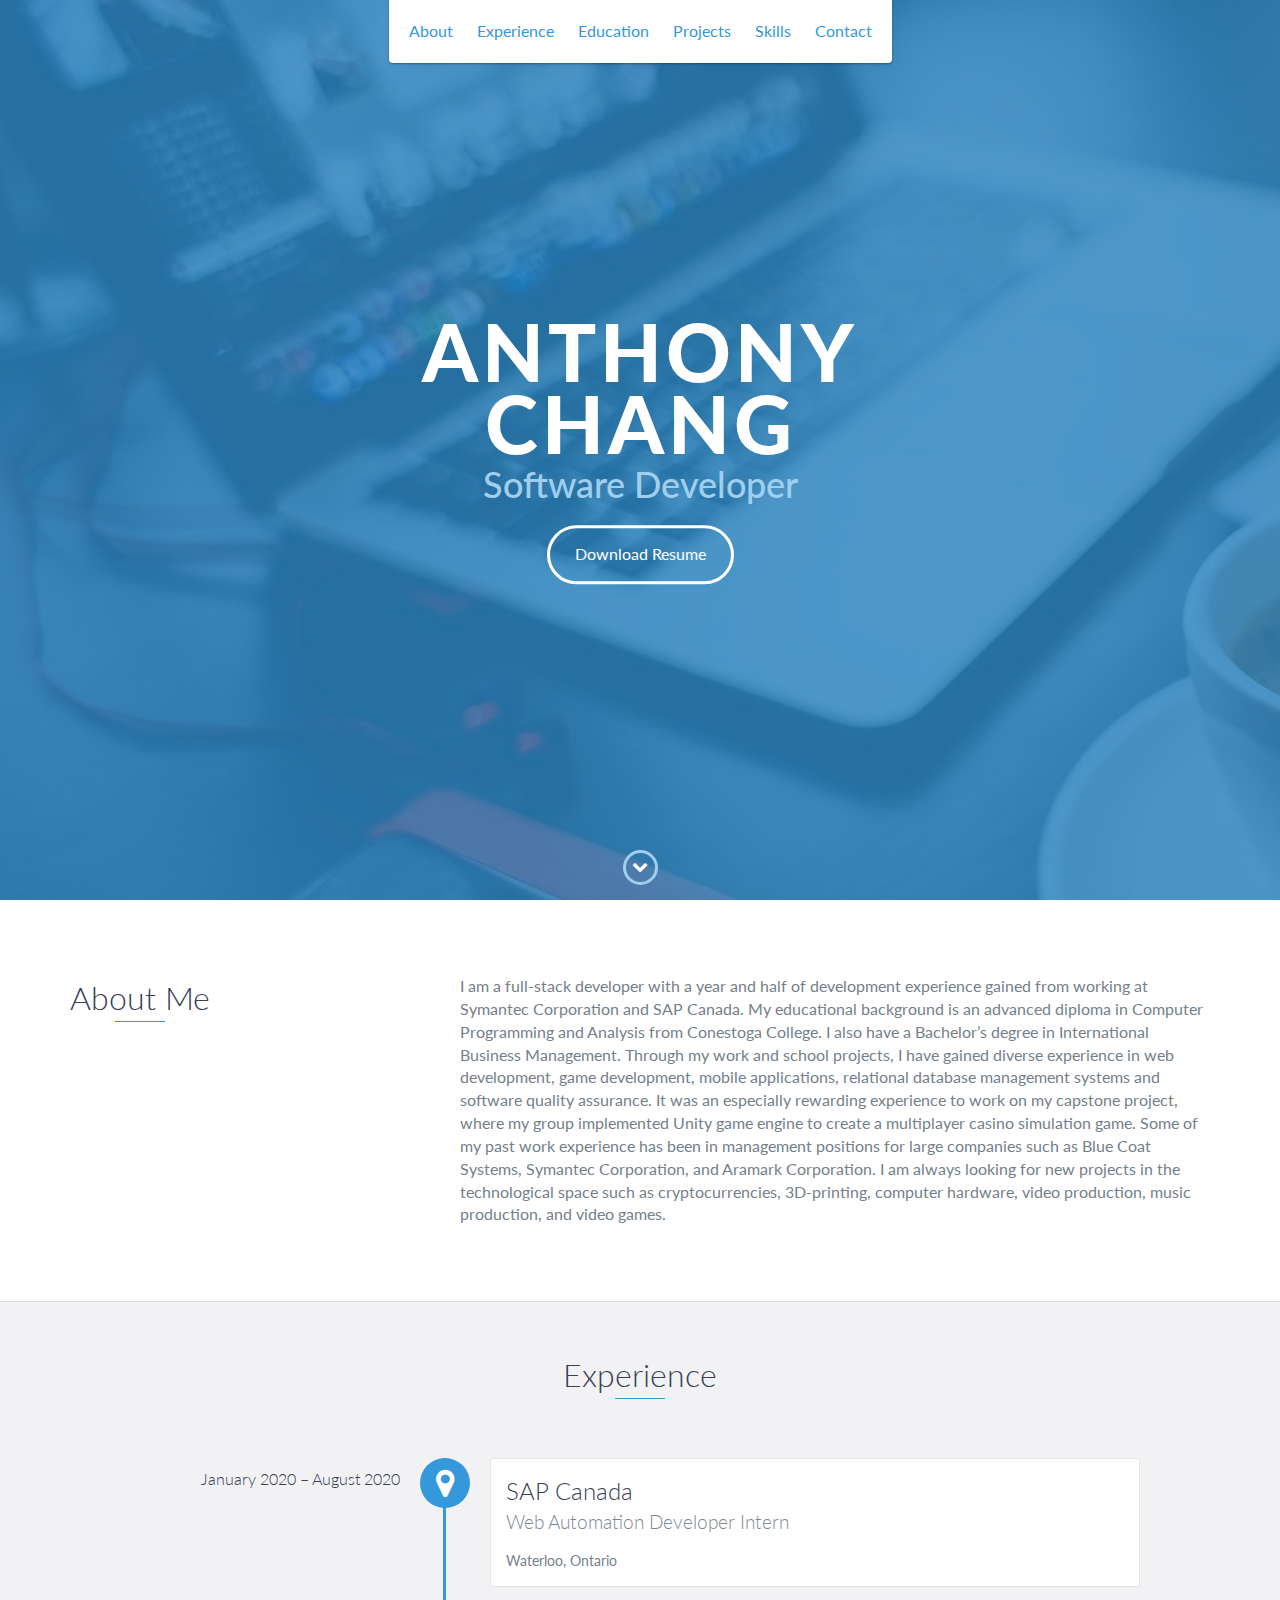
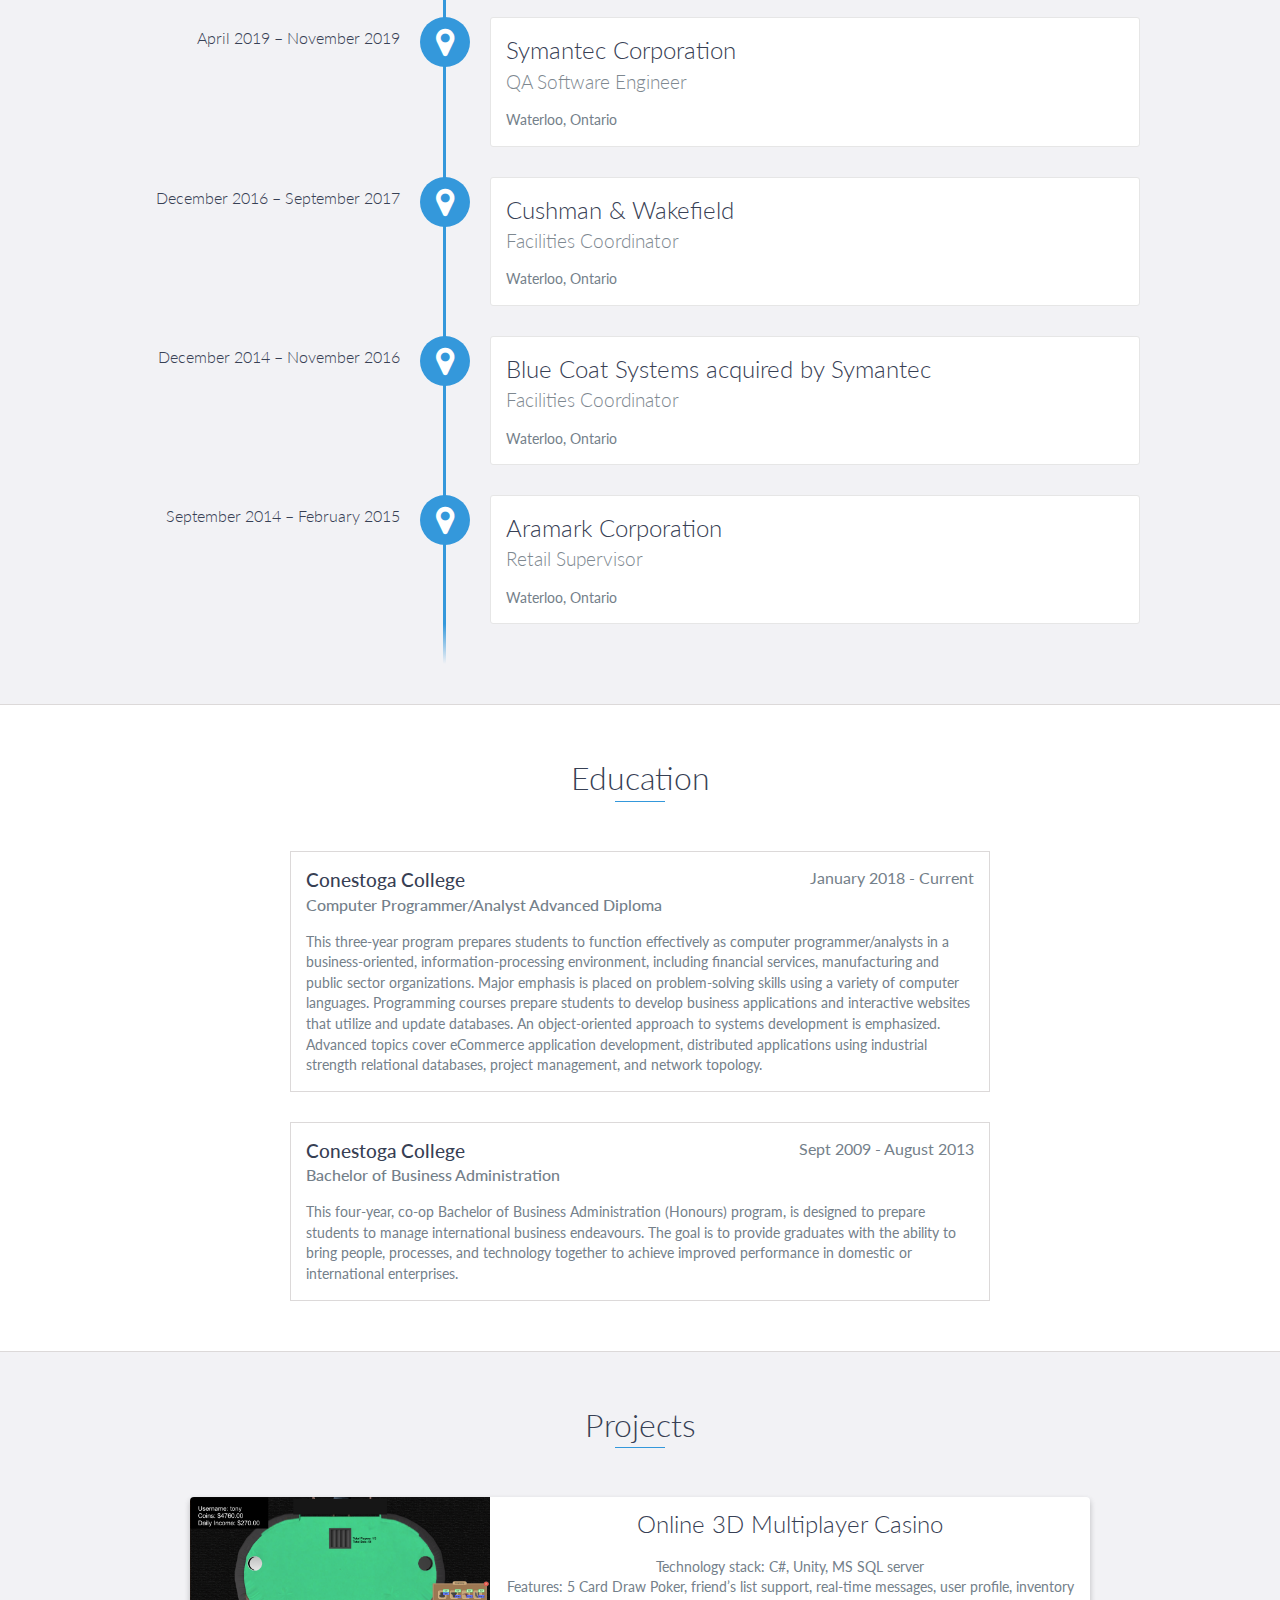
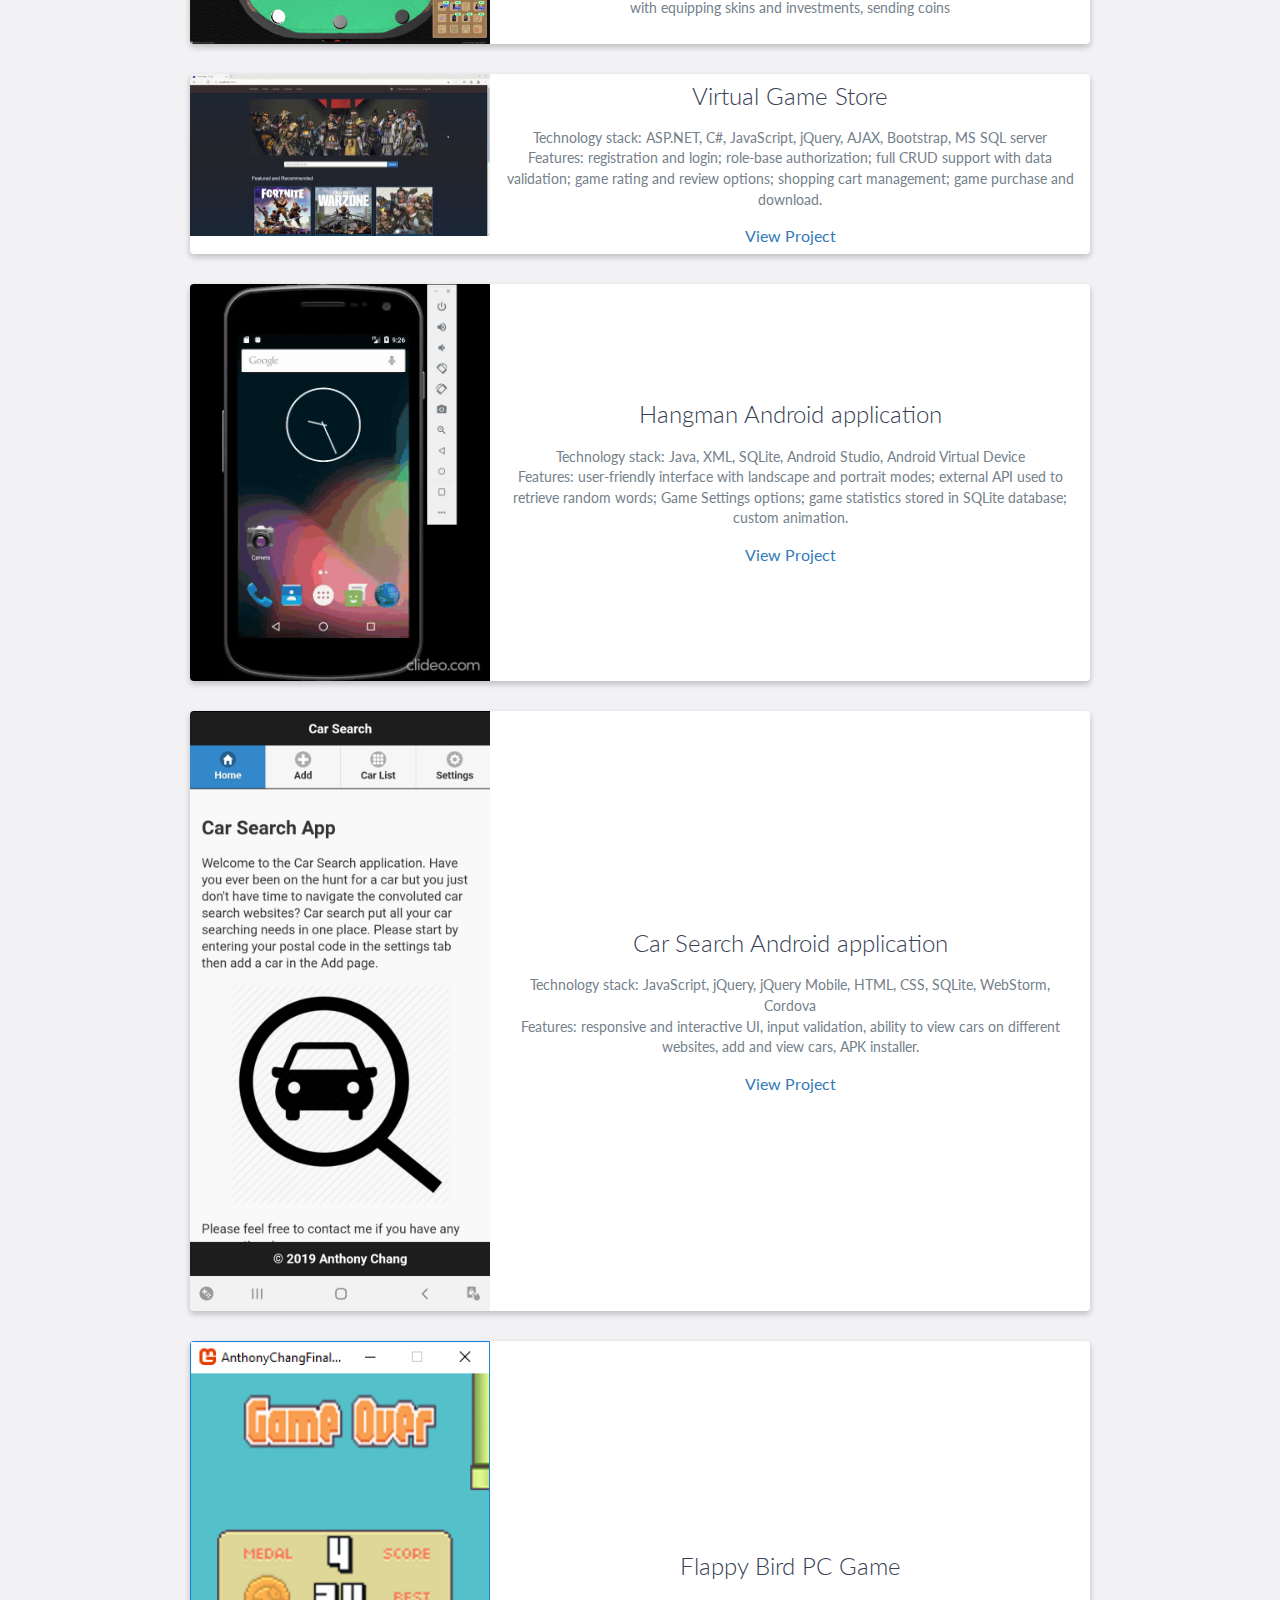
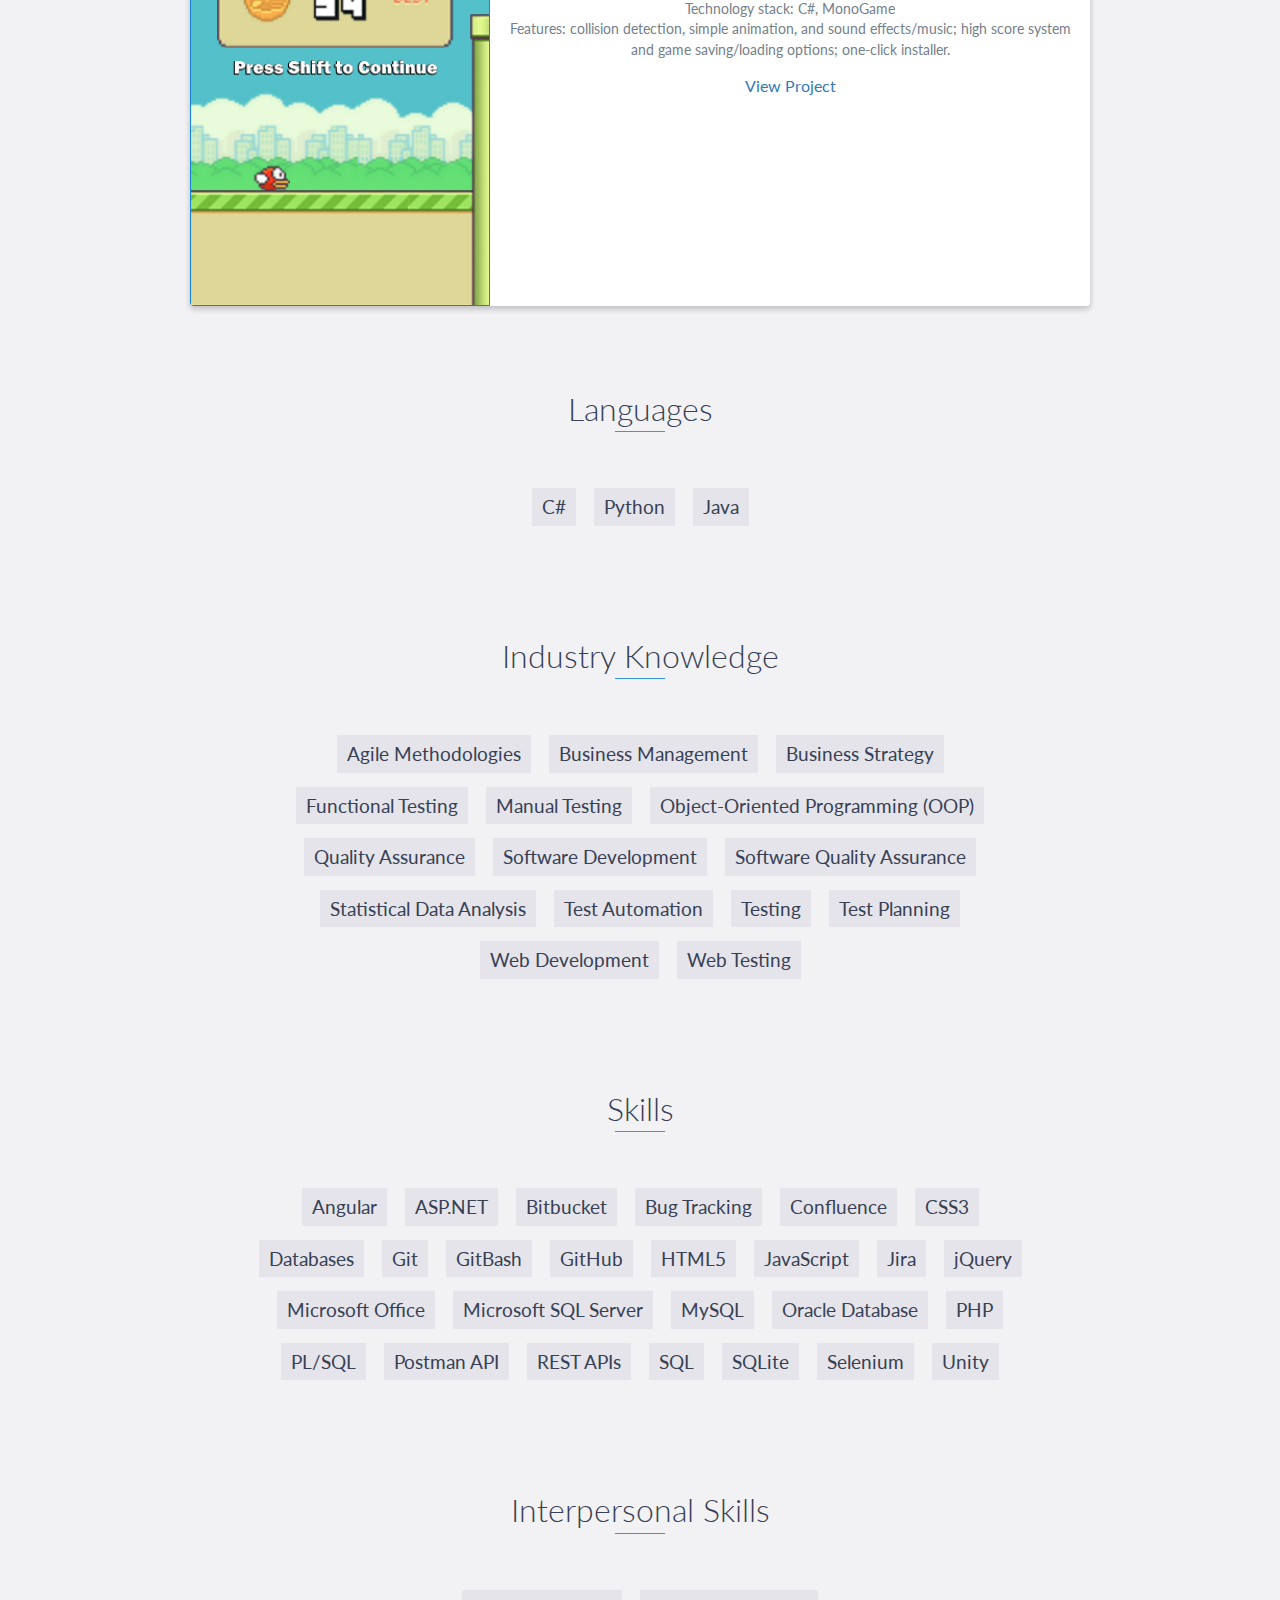
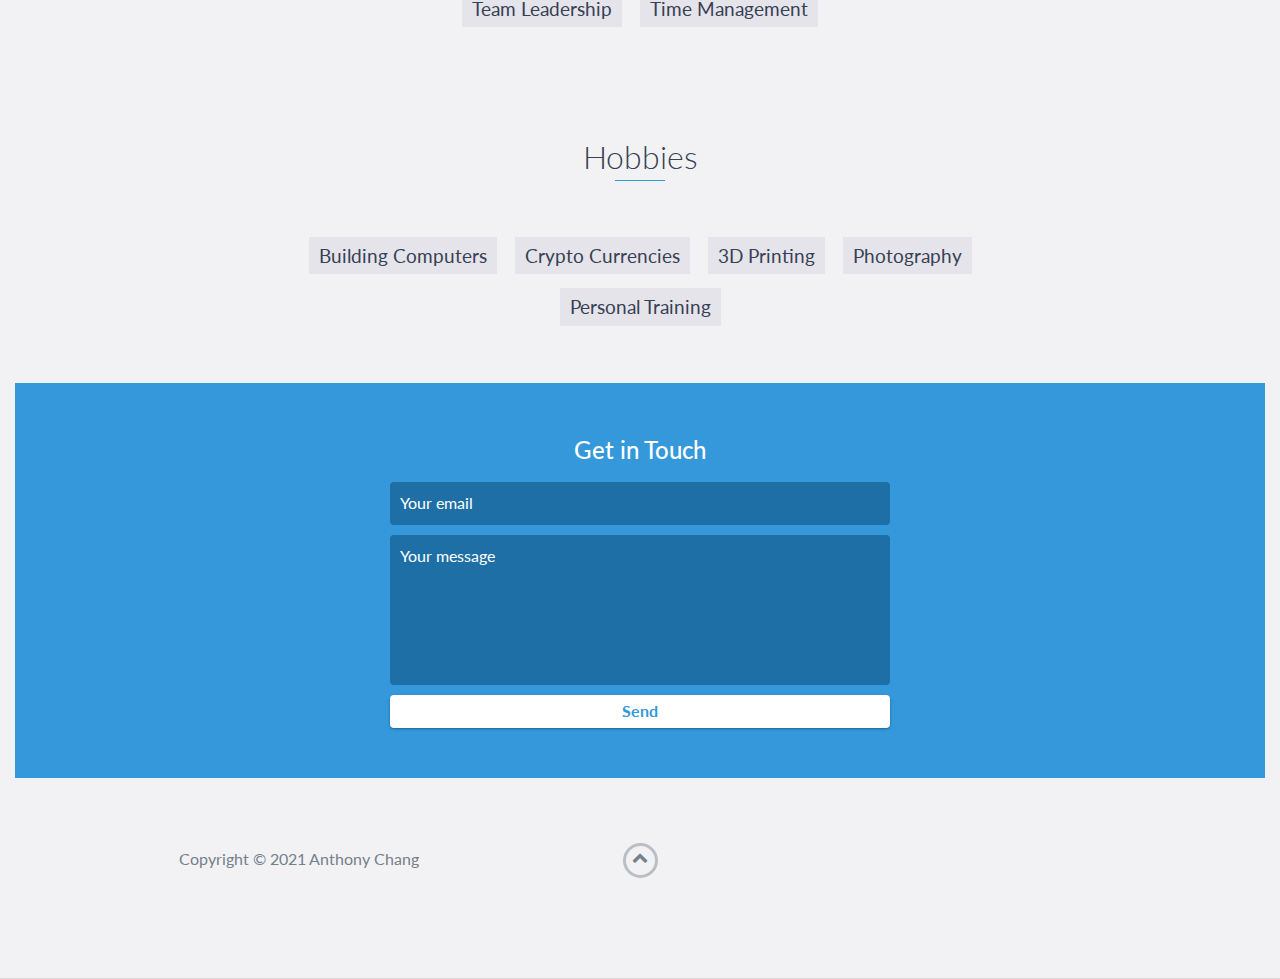
==== commit d52fb06c: "Update Skills" ====
--- a/index.html
+++ b/index.html
@@ -228,33 +228,91 @@
 		</div>
 	</div>
 	
+	<div id="skills">
+        <h2 class="heading">Languages</h2>
+        <ul>
+			<li>C#</li>
+			<li>Python</li>
+			<li>Java</li>
+        </ul>
+    </div>
+    <!-- End #Languages -->
+	
+	<div id="skills">
+        <h2 class="heading">Industry Knowledge</h2>
+        <ul>
+			<li>Agile Methodologies</li>
+			<li>Business Management</li>
+			<li>Business Strategy</li>
+			<li>Functional Testing</li>
+			<li>Manual Testing</li>
+			<li>Object-Oriented Programming (OOP)</li>
+			<li>Quality Assurance</li>
+			<li>Software Development</li>
+			<li>Software Quality Assurance</li>
+			<li>Statistical Data Analysis</li>
+			<li>Test Automation</li>
+			<li>Testing</li>
+			<li>Test Planning</li>
+			<li>Web Development</li>
+			<li>Web Testing</li>
+        </ul>
+    </div>
+    <!-- End #Industry Knowledge -->
+	
     <div id="skills">
         <h2 class="heading">Skills</h2>
         <ul>
-			<li>Python</li>
-			<li>C#</li>
-			<li>Java</li>
+			<li>Angular</li>
+			<li>ASP.NET</li>
+			<li>Bitbucket</li>
+			<li>Bug Tracking</li>
+			<li>Confluence</li>
+			<li>CSS3</li>
+			<li>Databases</li>
+			<li>Git</li>
+			<li>GitBash</li>
+			<li>GitHub</li>
+			<li>HTML5</li>
 			<li>JavaScript</li>
-			<li>ASP.NET Core</li>
+			<li>Jira</li>
 			<li>jQuery</li>
-			<li>Bootstrap</li>
-			<li>HTML5</li>
-			<li>CSS3</li>
-			<li>RESTful APIs</li>
+			<li>Microsoft Office</li>
 			<li>Microsoft SQL Server</li>
-			<li>Postman</li>
-			<li>JIRA</li>
-			<li>Confluence</li>
-			<li>Visual Paradigm</li>
-			<li>Tableau</li>
-			<li>JustInMind</li>
+			<li>MySQL</li>
+			<li>Oracle Database</li>
+			<li>PHP</li>
+			<li>PL/SQL</li>
+			<li>Postman API</li>
+			<li>REST APIs</li>
+			<li>SQL</li>
+			<li>SQLite</li>
+			<li>Selenium</li>
 			<li>Unity</li>
-			<li>Microsoft Office Suite</li>
+        </ul>
+    </div>
+    <!-- End #skills -->
+	
+	<div id="skills">
+        <h2 class="heading">Interpersonal Skills</h2>
+        <ul>
+			<li>Team Leadership</li>
+			<li>Time Management</li>
+        </ul>
+    </div>
+    <!-- End #Interpersonal Skills -->
+
+	<div id="skills">
+        <h2 class="heading">Hobbies</h2>
+        <ul>
 			<li>Building Computers</li>
-			<li>Team Leadership</li>
-        </ul>
-    </div>
-    <!-- End #skills -->
+			<li>Crypto Currencies</li>
+			<li>3D Printing</li>
+			<li>Photography</li>
+			<li>Personal Training</li>
+        </ul>
+    </div>
+    <!-- End #Hobbies -->
 
     <div id="contact">
         <h2>Get in Touch</h2>
